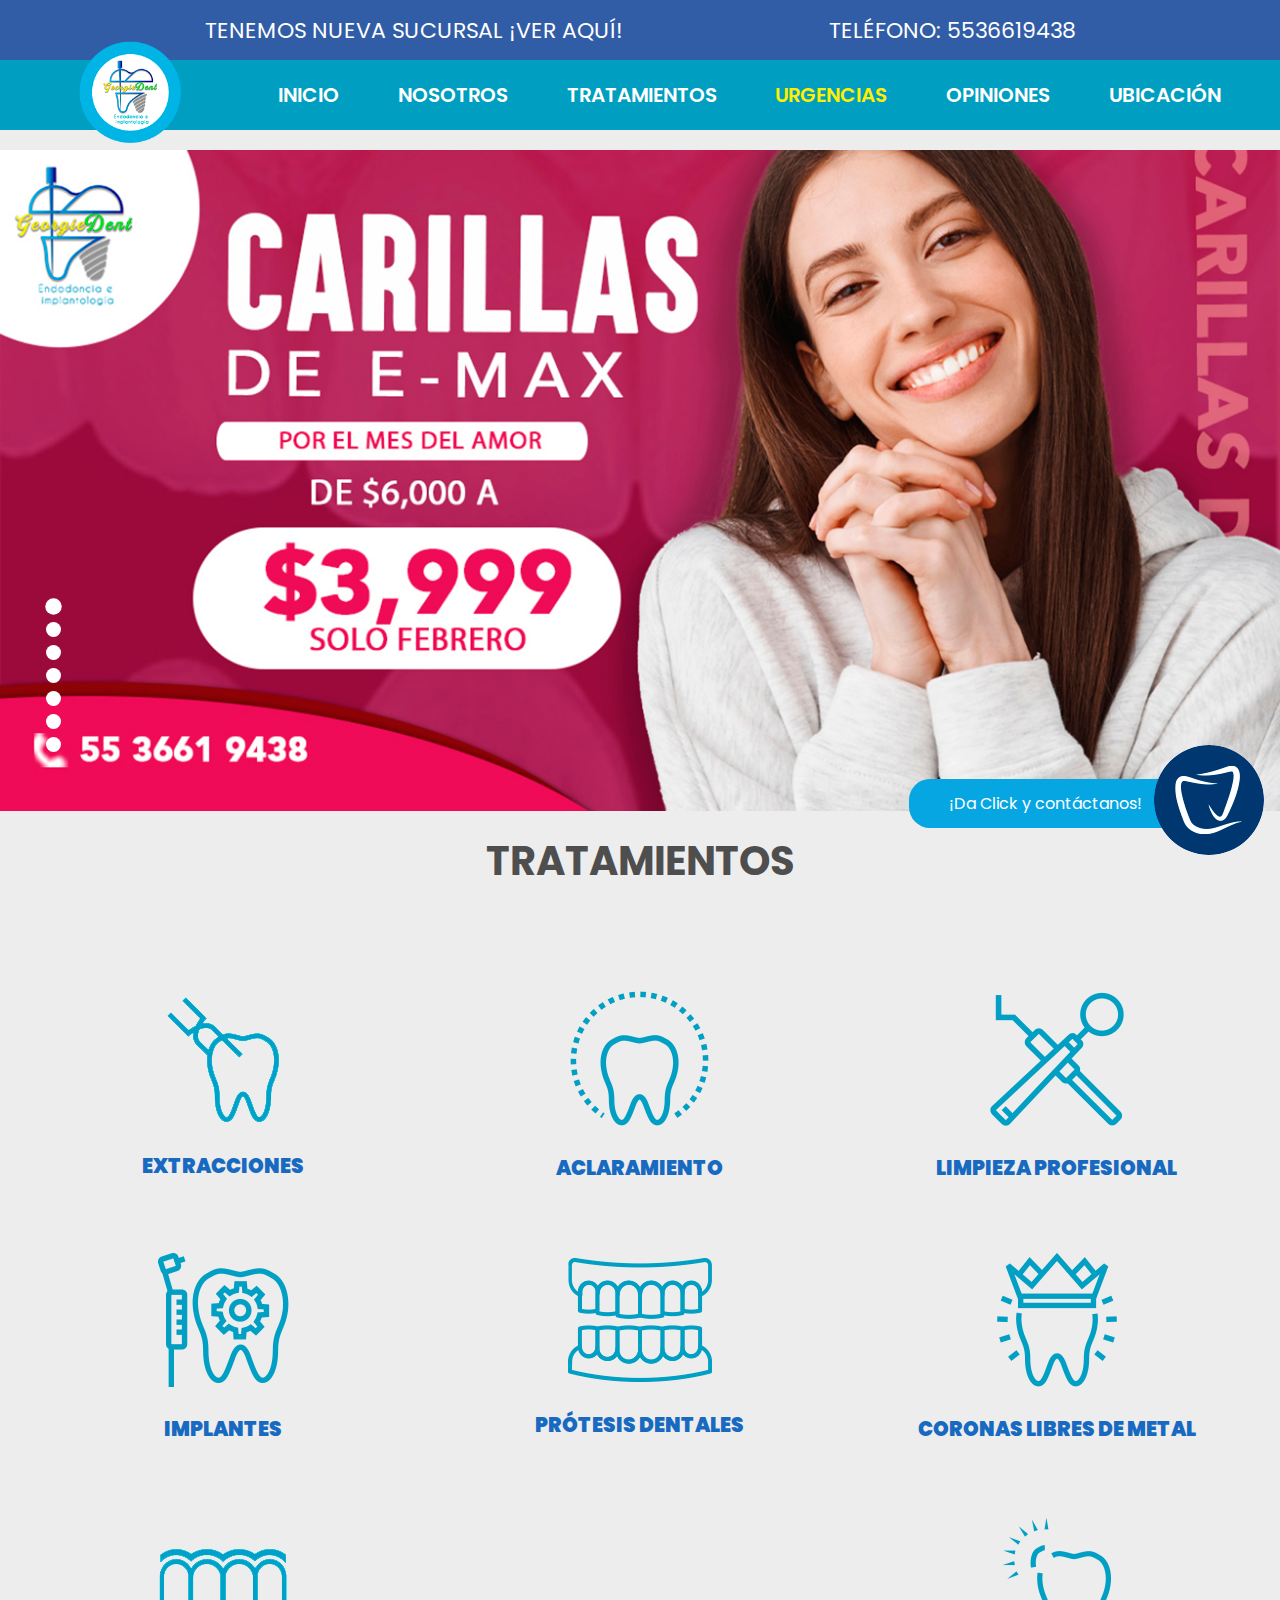
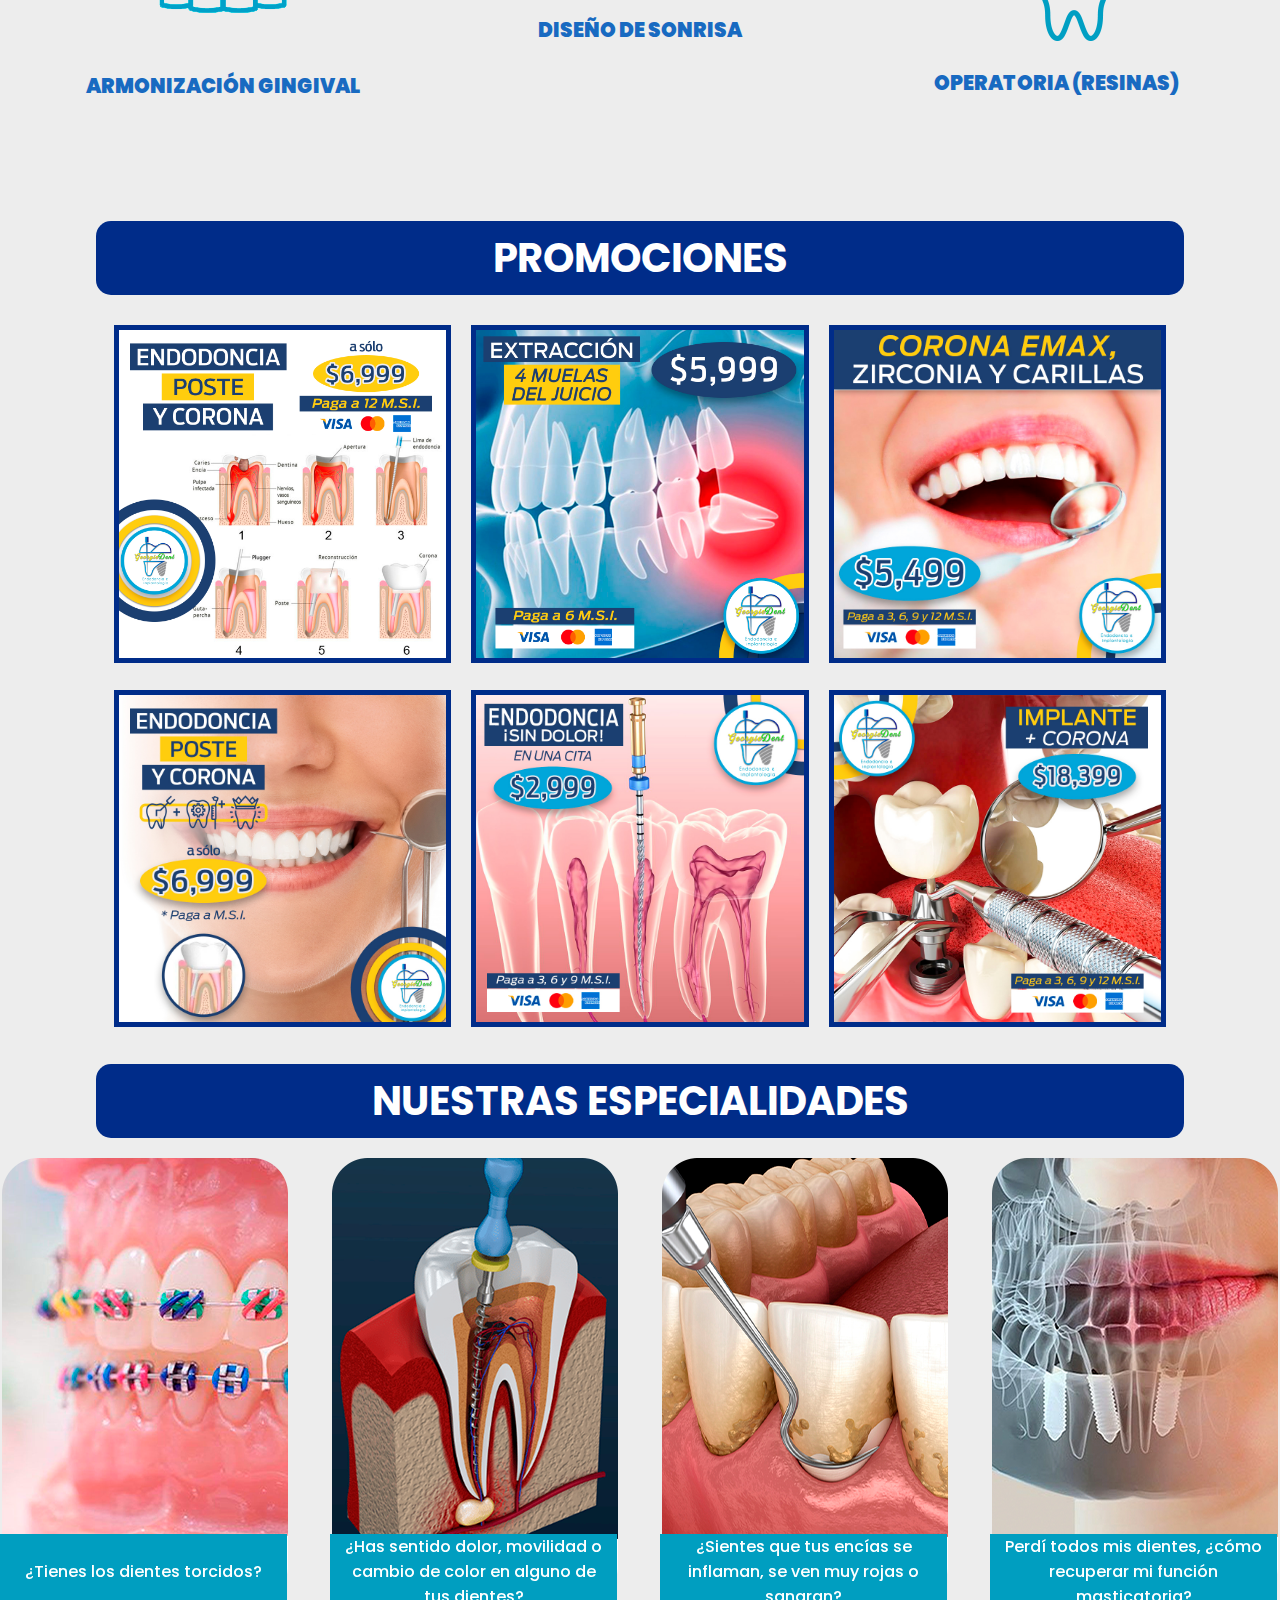
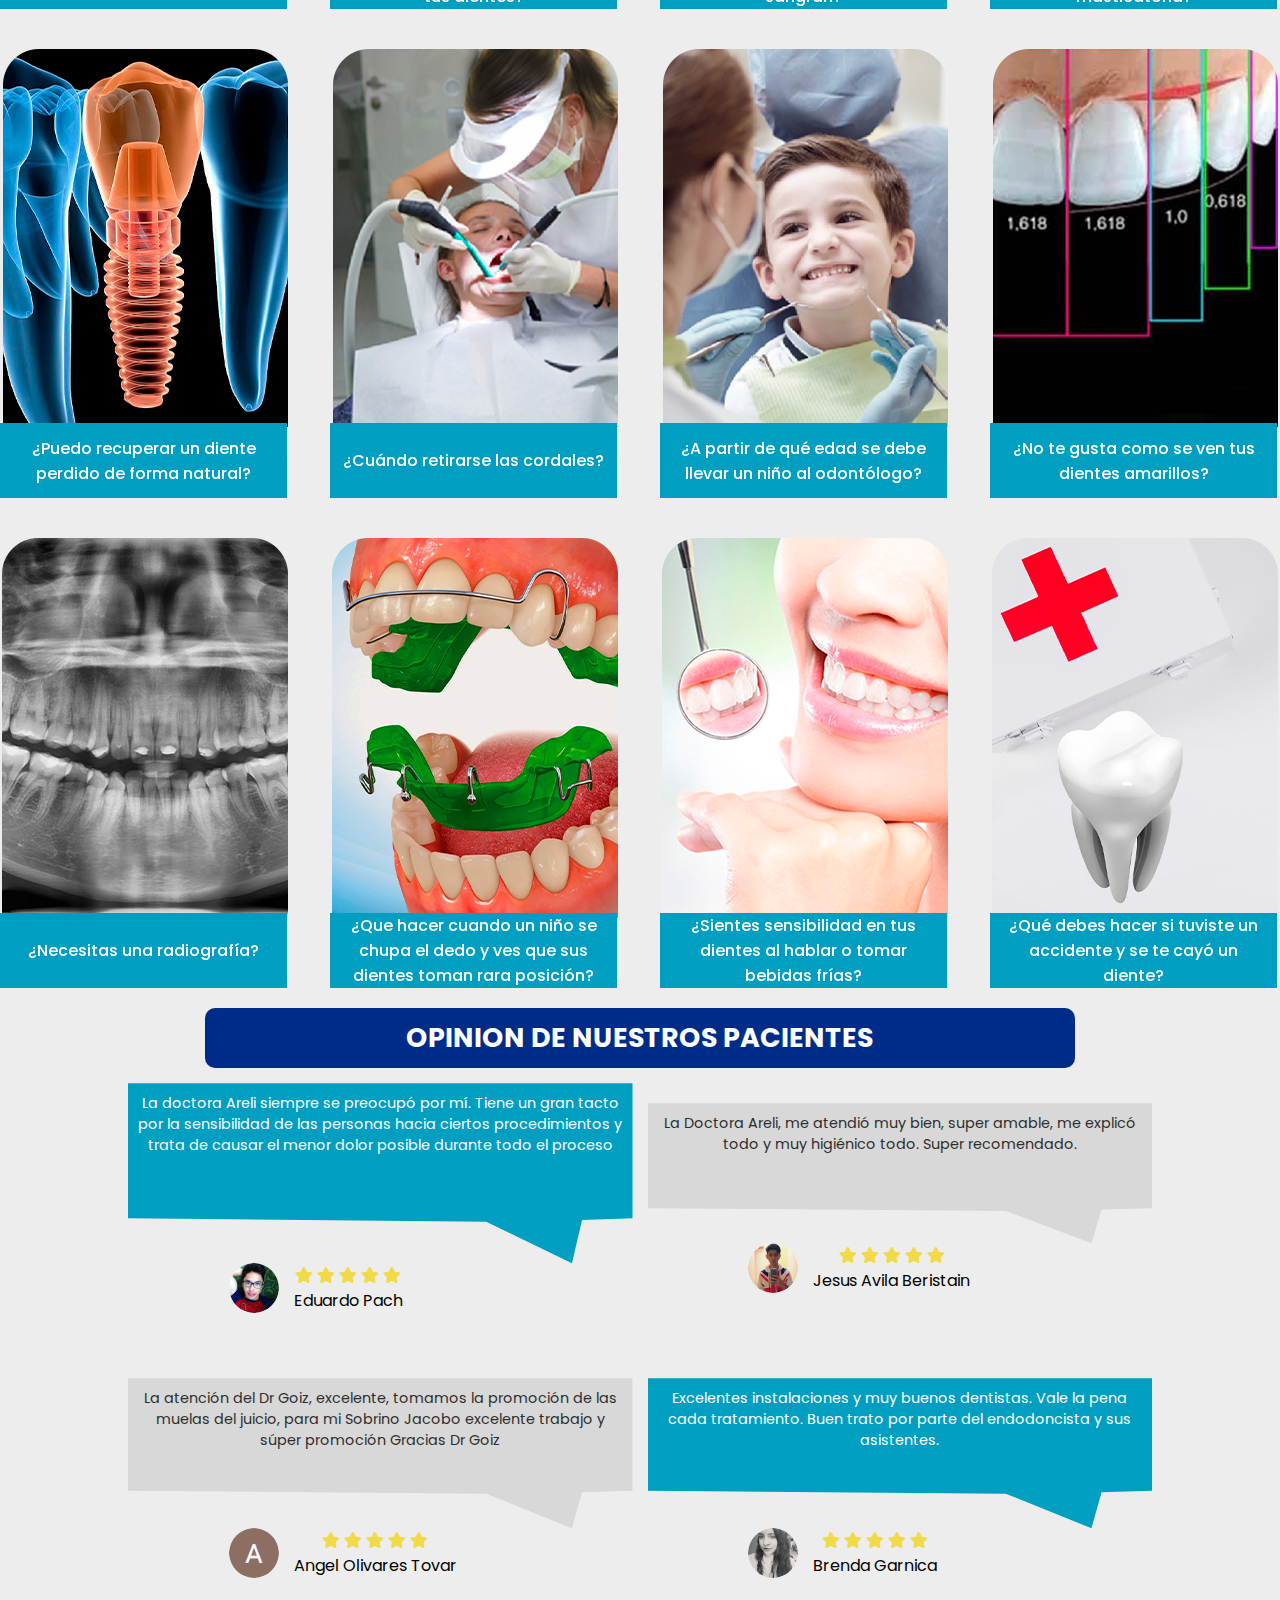
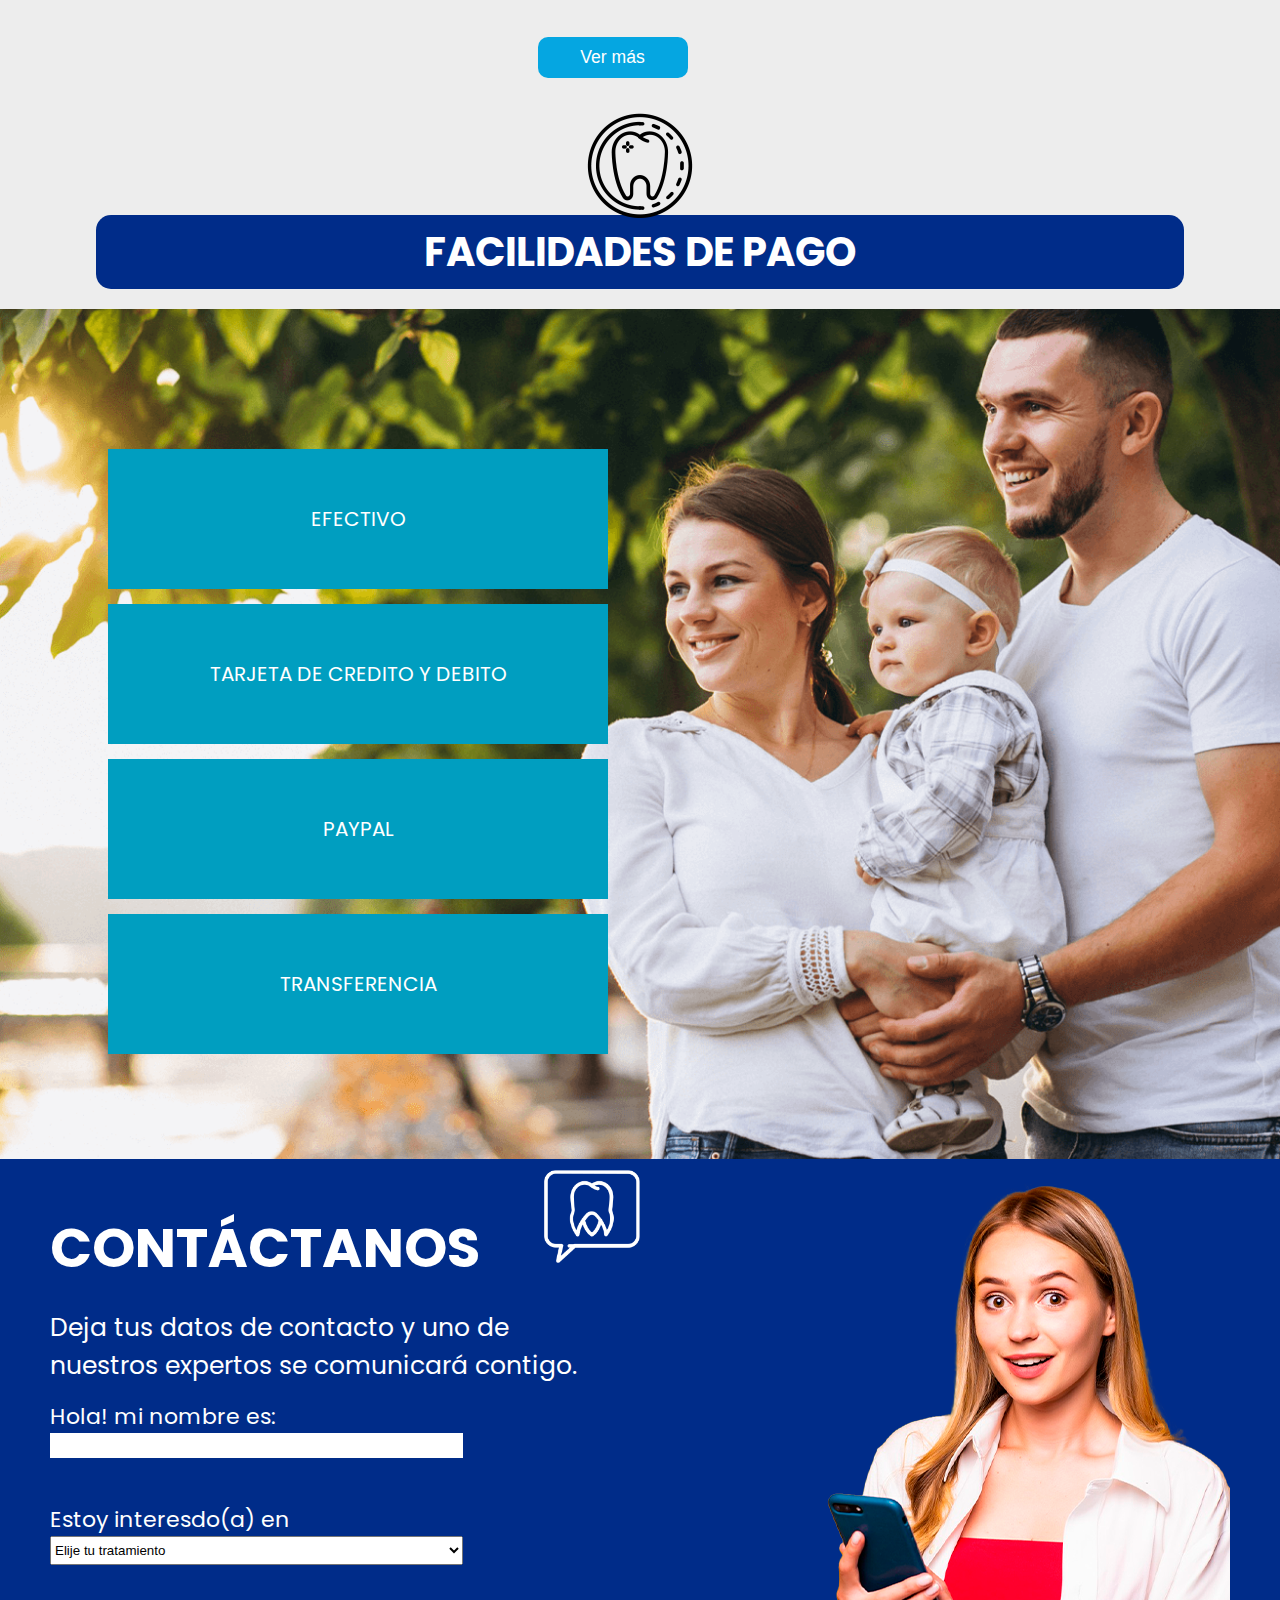
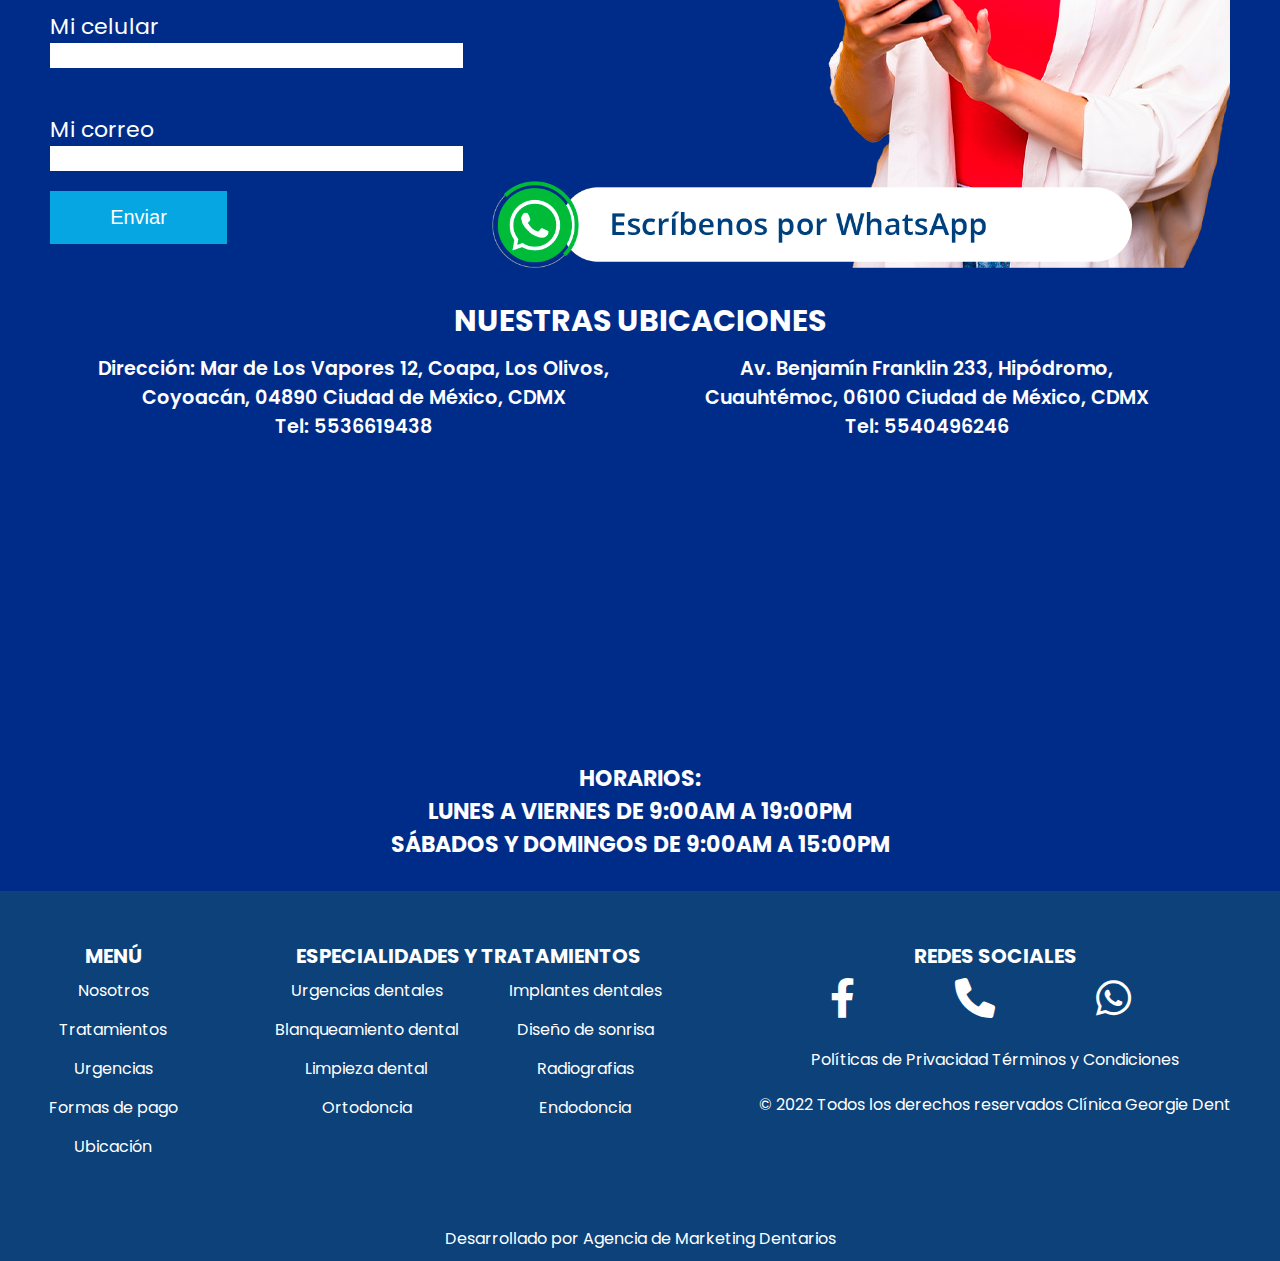
==== index.html @ 95a92fae "web-georgie" ====
<!DOCTYPE html>
<html lang="en">
  <head>
    <meta charset="UTF-8" />
    <meta http-equiv="X-UA-Compatible" content="IE=edge" />
    <meta name="viewport" content="width=device-width, initial-scale=1.0" />
    <title>Clínica Georgie Dent</title>
    <link rel="stylesheet" href="css/styles.css" />
    <link
      rel="stylesheet"
      href="https://cdnjs.cloudflare.com/ajax/libs/hamburgers/1.1.3/hamburgers.min.css"
    />
    <link
      rel="stylesheet"
      href="https://cdnjs.cloudflare.com/ajax/libs/font-awesome/6.0.0-beta2/css/all.min.css"
    />
    <link
      rel="stylesheet"
      href="https://cdnjs.cloudflare.com/ajax/libs/font-awesome/5.15.4/css/all.min.css"
    />
    <link rel="stylesheet" href="aos/aos.css" />
    <script src="aos/aos.js"></script>
 
  </head>
  <body>
    <header>
      <div class="item_header">
        <p><a href="https://goo.gl/maps/yxh4qNR7aZbFuggT9" target="_blank">Tenemos nueva Sucursal  ¡ver aquí!</a></p>
        <p><a href="tel:5536619438" target="_blank">Teléfono: 5536619438</a></p>
      </div>
      <nav class="navegador">
        <div class="menu-bar">
          <input type="checkbox" id="btn-menu" />
          <label for="btn-menu" class="lbl-menu">
            <span id="spn1"></span>
            <span id="spn2"></span>
            <span id="spn3"></span>
          </label>
        </div>
        <div class="logo_nav">
          <a href="index.html"
            ><img src="imagenes/logo_giorgie.png" alt="" class="logo_tunjano"
          /></a>
        </div>
        <ul class="menu">
          <li><a href="index.html" class="menu_links">Inicio</a></li>
          <li><a href="nosotros.html" class="menu_links">Nosotros</a></li>
          <li><a href="#servicios" class="menu_links">Tratamientos</a></li>
          <li>
            <a
              href="https://api.whatsapp.com/send?phone=525536619438"
              class="urgencias menu_links"
              target="_blank"
              >Urgencias
            </a>
          </li>
          <li><a href="#opiniones" class="menu_links">Opiniones</a></li>
          <li><a href="#ubicacion" class="menu_links">Ubicación</a></li>
         
        </ul>
      </nav>
    </header>
    <div class="slide_contenedor">
      <div class="miSlider fade">
        <img src="imagenes/promo_amor.jpg" alt="" />
       
      </div>
      <div class="miSlider fade">
        <img src="imagenes/promo_1.jpg" alt="" />
       
      </div>
     
      <div class="miSlider fade">
        <img src="imagenes/promo_2.jpg" alt="" />
       
      </div>
      <div class="miSlider fade">
        <img src="imagenes/promo_3.jpg" alt="" />
       
      </div>
      <div class="miSlider fade">
        <img src="imagenes/promo_1.jpg" alt="" />
       
      </div>
      <div class="miSlider fade">
        <img src="imagenes/promo_2.jpg" alt="" />
      
      </div>
      <div class="miSlider fade">
        <img src="imagenes/promo_3.jpg" alt="" />
      
      </div>
      
      </div>

      <div class="direcciones">
        <a href="#" class="atras" onclick="avanzaSlide(-1)">&#10094;</a>
        <a href="#" class="adelante" onclick="avanzaSlide(1)">&#10095;</a>
      </div>
      <div class="barras">
        <span class="barra active" onclick="posicionSlide(1)"></span>
        <span class="barra" onclick="posicionSlide(2)"></span>
        <span class="barra" onclick="posicionSlide(3)"></span>
        <span class="barra" onclick="posicionSlide(4)"></span>
        <span class="barra" onclick="posicionSlide(5)"></span>
        <span class="barra" onclick="posicionSlide(6)"></span>
        <span class="barra" onclick="posicionSlide(7)"></span>
        
      </div>
    </div>

    <div class="tratamientos" id="servicios">
      <h2>TRATAMIENTOS</h2>
      <div class="servicios">
        

        <div class="item_servicios">
          <a href="#" id="trata_dos"
            ><img src="imagenes/exodoncia-dental.png" alt=""
          /></a>
          <div class="nombre_servicio">
            <h4>EXTRACCIONES</h4>
          </div>
        </div>
        <div class="item_servicios">
          <a href="#" id="trata_tres">
            <img src="imagenes/BlanqueamientoDental.png" alt=""
          /></a>
          <div class="nombre_servicio">
            <h4>ACLARAMIENTO</h4>
          </div>
        </div>

        <div class="item_servicios">
          <a href="#" id="trata_cuatro">
            <img src="imagenes/LimpiezaDental.png" alt=""
          /></a>
          <div class="nombre_servicio">
            <h4>LIMPIEZA PROFESIONAL</h4>
          </div>
        </div>
       
        <div class="item_servicios">
          <a href="#" id="trata_seis"
            ><img src="imagenes/CirugiaImplantes.png" alt=""
          /></a>
          <div class="nombre_servicio">
            <h4>IMPLANTES</h4>
          </div>
        </div>
        <div class="item_servicios">
          <a href="#" id="trata_siete"
            ><img src="imagenes/protesis_dental.png" alt=""
          /></a>
          <div class="nombre_servicio">
            <h4>PRÓTESIS DENTALES</h4>
          </div>
        </div>
        <div class="item_servicios">
          <a href="#" id="trata_ocho">
            <img src="imagenes/coronas_dentales.png" alt=""
          /></a>
          <div class="nombre_servicio">
            <h4>CORONAS LIBRES DE METAL</h4>
          </div>
        </div>
        <div class="item_servicios">
          <a href="#" id="trata_nueve">
            <img src="imagenes/armonizacion-gingival.png" alt=""
          /></a>
          <div class="nombre_servicio">
            <h4>ARMONIZACIÓN GINGIVAL</h4>
          </div>
        </div>
        <div class="item_servicios">
          <a href="#" id="trata_diez"
            ><img src="imagenes/Diseno-sonrisa.png" alt=""
          /></a>
          <div class="nombre_servicio">
            <h4>DISEÑO DE SONRISA</h4>
          </div>
        </div>
        <div class="item_servicios">
          <a href="#" id="trata_once"
            ><img src="imagenes/operatoria.png" alt=""
          /></a>
          <div class="nombre_servicio">
            <h4>OPERATORIA (RESINAS)</h4>
          </div>
        </div>
      </div>
    </div>
    <div class="container_tratamientos">
      <i class="far fa-times-circle" id="cerrarTratamientos"></i>
      <div class="copy_nuevo" id="texto_uno">
        <h2>BICHECTOMÍA</h2>
        <p>
          La bichectomia es un procedimiento quirúrgico el cual consiste en la
          extracción de las bolsas de Bichat que se ubican en cada mejilla
          generando un aspecto facial más delgado.
        </p>
        <p>
          Es un procedimiento ambulatorio, de aproximadamente 40 minutos de
          duración. No genera incapacidad. No deja cicatriz. Es estable en el
          tiempo. Requiere cita de valoración previa.
        </p>
      </div>
      <div class="copy_nuevo" id="texto_dos">
        <h2>EXODONCIAS</h2>
        <p>
          La exodoncia es un procedimiento quirúrgico mediante el cual se extrae
          un diente de la cavidad oral. Existen distintas razones por las cuales
          se necesita extraer un diente como lo son: lesiones cariosas avanzadas
          que no permiten rehabilitación, lesiones periapicales, motivos
          ortodonticos, fracturas, entre otros.
        </p>
      </div>
      <div class="copy_nuevo" id="texto_tres">
        <h2>ACLARAMIENTO</h2>
        <p>
          El aclaramiento dental también llamado Blanqueamiento dental, es un
          procedimiento estético el cual busca eliminar manchas amarillentas
          generando una tonalidad visiblemente más clara y llamativa.
        </p>
        <p>
          En Odontología Elizabeth Baquero manejamos dos clases de aclaramientos
          y diferentes paquetes para lograr una mejor tonalidad:
          <br />
          -El aclaramiento casero, que consta de una férula personalizada y un
          tratamiento de 2 horas por 12 días que realiza el paciente
          independientemente.

          <br />
          -El aclaramiento clínico con láser, el cual se realiza maximo 3
          sesiones cada una de 15 minutos en un mismo día.
          <br />

          Es necesario una cita de valoración previa.
        </p>
      </div>
      <div class="copy_nuevo" id="texto_cuatro">
        <h2>LIMPIEZA PROFESIONAL</h2>
        <p>
          La limpieza dental profesional mejor llamado raspaje y alisado
          radicular con pulido coronal, se realiza con un equipo llamado
          ultrasonido el cual emite vibraciones que permiten desprender el sarro
          o cálculo que se ha ido acumulando en la superficie dental y espacios
          de difícil acceso para el cepillado dental común.
        </p>
        <br />
        <p>
          <br />
          Incluye: <br />
          -Elementos de protección personal
          <br />
          -Educación y motivación en higiene oral
          <br />
          -Ultrasonido casi completo
          <br />
          -Profilaxis
          <br />
          -Desmanchamient
        </p>
      </div>
      <div class="copy_nuevo" id="texto_cinco">
        <h2>ORTODONCIA INVISIBLE</h2>
        <p>
          La ortodoncia invisible es una nueva técnica que se basa en el uso de
          alineadores transparentes en boca, mientras dientes (de la misma forma
          que una ortodoncista convencional la haría) y sin afectar tu estética.
        </p>
        <p>
          Estos alineadores son de plástico transparente fabricados en 3D por un
          software especial el cual realiza una simulación de tus dientes y
          estructuras adyacentes, y de esta manera imprime los alineadores con
          los movimientos precisos para alcanzar la Perfección de tu sonrisa.
        </p>
        <p>
          Los alineadores se cambian cada 15 días aproximadamente según cada
          paciente. Se necesita de valoración y estudio previo, ya que no todos
          los casos de ortodoncia son aptos para esta técnica.
        </p>
      </div>
      <div class="copy_nuevo" id="texto_seis">
        <h2>IMPLANTES</h2>
        <p>
          Los implantes dentales son una técnica de rehabilitación que permite
          reemplazar un diente o varios dientes perdidos, mediante la colocación
          quirúrgica de un tornillo de titanio o material biocompatible, que
          ejercen en el hueso maxilar/mandibular la función de la raíz dental.
        </p>
        <p>
          Es un procedimiento con una tasa de éxito de hasta el 95%, de
          excelente durabilidad en el tiempo e ideal para restituir las
          funciones masticatorias, fonéticas y estéticas del paciente.
        </p>
      </div>
      <div class="copy_nuevo" id="texto_siete">
        <h2>PROTESÍS DENTALES</h2>
        <p>
          Las prótesis dentales son estructuras que nos permiten reemplazar los
          dientes que han perdido gran parte de estructura dental o que se han
          perdido por completo. Dentro de este grupo encontramos las prótesis
          dentales removibles, prótesis dentales fijas y las prótesis totales.
        </p>
        <p>
          una estructura de acrílico que se sorporta sobre dientes naturales y
          tejidos adyacentes. Las prótesis fijas son coronas de forma exacta al
          diente a reemplazar que se sujetan sobre tejido dental restante,
          raíces sanas o con tratamiento de conducto e implantes. Los materiales
          pueden variar y de este depende una más alta naturalidad.
        </p>
        <p>
          Las prótesis totales buscan reemplazar la totalidad de los dientes
          perdidos en una arcada o ambas, evitando así la pérdida acelerada de
          hueso y devolviendo al tiempo estética y función al paciente.
        </p>
      </div>

      <div class="copy_nuevo" id="texto_ocho">
        <h2>CORONAS LIBRES DE METAL</h2>
        <p>
          Las coronas libres de metal son un tipo de prótesis fija que se
          sostiene sobre dientes sanos presentes en boca o sobre implantes para
          reemplazar ese espacio dental, y que ofrecen gran resistencia,
          durabilidad y naturalidad por su característica de ser libre de metal.
        </p>
      </div>
      <div class="copy_nuevo" id="texto_nueve">
        <h2>ARMONIZACIÓN GINGIVAL</h2>
        <p>
          La armonización gingival también llamada Gingivoplastia o recorte de
          encías es un procedimiento que permite modificar la forma de la encía,
          generando un mejor contorno, forma y tamaño a los dientes, logrando
          una mejor estética sin tocar el tejido dental.
        </p>
        <p>
          En Odontología Elizabeth Baquero realizamos la armonización gingival
          con técnica de Electrobisturi, haciendo de este, un procedimiento
          sencillo, rápido, seguro, disminuyendo el sangrado y acelerando la
          cicatrización.
        </p>
      </div>
      <div class="copy_nuevo" id="texto_diez">
        <h2>DISEÑO DE SONRISA</h2>
        <p>
          El tratamiento popularmente llamado “Diseño de sonrisa” trata de un
          conjunto de procedimientos que buscan perfeccionar la sonrisa:
          mejorando forma, tamaño, color y hasta posición de los dientes; y de
          esta manera alcanzar una armonía entre estos y las características
          faciales del paciente. Dentro de estos procedimientos encontramos:
        </p>
        <p>
          <br />
          -La armonización gingival
          <br />
          -El aclaramiento dental
          <br />
          -Carillas
          <br />
          -Lentes cerámicos
          <br />
          -Bordes estéticos
        </p>
      </div>
      <div class="copy_nuevo" id="texto_once">
        <h2>OPERATORIA (RESINAS)</h2>
        <p>
          Las resinas son restauraciones que se utilizan para devolver estética
          natural y función a un diente que se ha visto afectado por lesiones
          cariosas, lesiones cervicales no cariosas o traumas dentales. Este
          procedimiento es indoloro, rápido y con gran tasa de éxito en tiempo.
          <br />
          Incluye:
          <br />
          -Desfocalización cariosa
          <br />
          -Resina propiamente dicha
        </p>
      </div>
    </div>
    <section class="promociones">
      <h2>Promociones</h2>
      <div class="container-promociones">
        <div class="item-promociones">
          <img src="imagenes/promocion_1.jpg" alt="">
        </div>
        <div class="item-promociones">
          <img src="imagenes/promocion_2.jpg" alt="">
        </div>
        <div class="item-promociones">
          <img src="imagenes/promocion_3.jpg" alt="">
        </div>
        <div class="item-promociones">
          <img src="imagenes/promocion_5.jpg" alt="">
        </div>
        <div class="item-promociones">
          <img src="imagenes/promocion_6.jpg" alt="">
        </div>
        <div class="item-promociones">
          <img src="imagenes/promocion_7.jpg" alt="">
        </div>

      </div>
     


    </section>

    <div class="main_especialidades" id="todo">
      <h2 class="titulo_especialidad">NUESTRAS ESPECIALIDADES</h2>
      <div class="engloba_todo" style="transform: rotateX(0deg)">
        <div class="card" style="opacity: 1">
          <div class="card__inner" id="ortondoncia">
            <img
              src="imagenes/ortodoncia_servicio.png"
              alt=""
              class="img_voltea"
            />
            <div class="titulo_especialidades">
              <span class="pregunta">¿Tienes los dientes torcidos? </span>
            </div>
          </div>

          <div class="card__inner" id="endodoncia">
            <img
              src="imagenes/endoncia_servicio.png"
              alt=""
              class="img_voltea"
            />
            <div class="titulo_especialidades">
              <span class="pregunta"
                >¿Has sentido dolor, movilidad o cambio de color en alguno de
                tus dientes?
              </span>
            </div>
          </div>
          <div class="card__inner" id="periodoncia">
            <img src="imagenes/periodoncia_n1.png" alt="" class="img_voltea" />
            <div class="titulo_especialidades">
              <span class="pregunta"
                >¿Sientes que tus encías se inflaman, se ven muy rojas o
                sangran?</span
              >
            </div>
          </div>
          <div class="card__inner" id="rehabilitacion_oral">
            <img src="imagenes/rehabilitacion.png" alt="" class="img_voltea" />
            <div class="titulo_especialidades">
              <span class="pregunta"
                >Perdí todos mis dientes, ¿cómo recuperar mi función
                masticatoria?
              </span>
            </div>
          </div>
          <div class="card__inner" id="implantes">
            <img
              src="imagenes/implantes-dentales.png"
              alt=""
              class="img_voltea"
            />
            <div class="titulo_especialidades">
              <span class="pregunta"
                >¿Puedo recuperar un diente perdido de forma natural?</span
              >
            </div>
          </div>

          <div class="card__inner" id="extracciones">
            <img src="imagenes/cirugia_oral.png" alt="" class="img_voltea" />
            <div class="titulo_especialidades">
              <span class="pregunta"> ¿Cuándo retirarse las cordales? </span>
            </div>
          </div>

          <div class="card__inner" id="odontopediatria">
            <img src="imagenes/odontopediatria.png" alt="" class="img_voltea" />
            <div class="titulo_especialidades">
              <span class="pregunta">
                ¿A partir de qué edad se debe llevar un niño al odontólogo?
              </span>
            </div>
          </div>

          <div class="card__inner" id="estetica">
            <img
              src="imagenes/odontologia_estetica.png"
              alt=""
              class="img_voltea"
            />
            <div class="titulo_especialidades">
              <span class="pregunta"
                >¿No te gusta como se ven tus dientes amarillos?
              </span>
            </div>
          </div>
          <div class="card__inner" id="radiografia">
            <img
              src="imagenes/especialidad_radiografia.png"
              alt=""
              class="img_voltea"
            />
            <div class="titulo_especialidades">
              <span class="pregunta">¿Necesitas una radiografía?</span>
            </div>
          </div>
          <div class="card__inner" id="ortopedia">
            <img
              src="imagenes/especialidad_ortopedia.png"
              alt=""
              class="img_voltea"
            />
            <div class="titulo_especialidades">
              <span class="pregunta"
                >¿Que hacer cuando un niño se chupa el dedo y ves que sus
                dientes toman rara posición?
              </span>
            </div>
          </div>
          <div class="card__inner" id="odon_general">
            <img
              src="imagenes/especialidad_general.png"
              alt=""
              class="img_voltea"
            />
            <div class="titulo_especialidades">
              <span class="pregunta"
                >¿Sientes sensibilidad en tus dientes al hablar o tomar bebidas
                frías?
              </span>
            </div>
          </div>
          <div class="card__inner" id="dental_urgencias">
            <img
              src="imagenes/especialidad_urgencias.png"
              alt=""
              class="img_voltea"
            />
            <div class="titulo_especialidades">
              <span class="pregunta"
                >¿Qué debes hacer si tuviste un accidente y se te cayó un
                diente?</span
              >
            </div>
          </div>
        </div>

        <div class="descripcion_especialidades" style="display: none">
          <div id="endo" class="description_specialities" style="display: none">
            <i class="fas fa-times-circle cerrar" id="cerrarUno"></i>
            <img src="imagenes/icono_pago.png" alt="" />
            <h2><span>ENDODONCIA</span></h2>
            <p>
              La especialidad de endodoncia es la encargada del manejo del
              tejido pulpar y periapical del diente. Aquí se realizan
              procedimientos de endodoncia, también llamados “conductos”, en el
              que se remueve el tejido pulpar afectado que se encuentra al
              interior de diente, se desinfecta el espacio y se rellena con un
              material biocompatible para lograr mantener el diente en boca.
              <br />
              El dolor intenso, la movilidad y el cambio de color en un diente
              son signos y síntomas de afecciones del nervio dental, que se
              resuelve con el tratamiento de endodoncia.
            </p>
          </div>
          <div id="orto" class="description_specialities" style="display: none">
            <i class="fas fa-times-circle cerrar" id="cerrarDos"></i>
            <img src="imagenes/icono_pago.png" alt="" />
            <h2><span>ORTODONCIA</span></h2>
            <p>
              La especilidad de ortodoncia es la encargada de corregir la
              malposicion de los dientes, arcadas dentales y mordidas, con el
              fin de obtener una oclusion ideal mediante la colocación de
              aparatos y dispositivos correctivos.
              <br />
              Existen actualmente muchas técnicas ortodonticas para la
              alineación dental. En Odontología Elizabeth Baquero manejamos
              todas las técnicas actuales de las cuales se destacan la
              ortodoncia MBT o convencional; ortodoncia de autoligado;
              ortodoncia invisible con alineadores transparentes, entre otras
            </p>
          </div>
          <div
            id="perio"
            class="description_specialities"
            style="display: none"
          >
            <i class="fas fa-times-circle cerrar" id="cerrarSeis"></i>
            <img src="imagenes/icono_pago.png" alt="" />
            <h2><span>PERIODONCIA</span></h2>
            <p>
              Estas sufriendo seguramente de enfermedad periodontal, así que la
              Periodoncia es la especialidad que te debe tratar.
              <br />
              Esta especialidad trata únicamente enfermedades de los tejidos que
              soportan y rodean los dientes, manteniendo así la salud, estética
              y funcionamiento de los dientes asegurando su protección.
              <br />
              Existen distintas causas por las cuales nuestras encías puedan
              inflamarse o sangrar: acúmulo de placa bacteriana, hábito de
              fumar, restauraciones desadaptadas, boca seca, enfermedades bases,
              entre otras. También existen distintos tratamientos para la
              resolución de estas afecciones, tratadas por el Periodoncista.
            </p>
          </div>
          <div id="reha" class="description_specialities" style="display: none">
            <i class="fas fa-times-circle cerrar" id="cerrarSiete"></i>
            <img src="imagenes/icono_pago.png" alt="" />
            <h2><span>REHABILITACIÓN ORAL</span></h2>
            <p>
              La Rehabilitación oral es la especialidad que busca restaurar la
              función y estética de la cavidad oral mediante diferentes técnicas
              y tratamientos, dentro de los cuales aparece la Odontología
              digital que simplifica y agiliza la restauración de nuestros
              dientes y oclusión.
              <br />
              Las prótesis dentales son aparatos realizados en materiales
              biocompatibles que reemplazan los dientes ausentes (desde la
              pérdida de uno hasta las pérdidas total de los dientes) y general
              un aspecto natural. Existen diferentes tipos de prótesis, así como
              de materiales para realizar las mismas; estos se recomiendan según
              tu necesidad.
              <br />
              El bruxismo es el apretamiento de los dientes que genera desgaste
              de la parte más coronal del tejido dental. Debe ser tratada y
              controlada para evitar la pérdida/ afectación de los dientes o
              generar alteraciones hacia la articulación temporo-mandibular.
              Posteriormente y corregido este hábito para funcional se debe
              buscar rehabilitar con el fin de devolver funcionalidad y
              estética.
            </p>
          </div>
          <div id="imp" class="description_specialities" style="display: none">
            <i class="fas fa-times-circle cerrar" id="cerrarCuatro"></i>
            <img src="imagenes/icono_pago.png" alt="" />
            <h2><span>IMPLANTOLOGÍA DENTAL</span></h2>
            <p>
              La Implantología oral es la especialidad encargada de recuperar
              una pieza dental bajo un tratamiento fijo y definitivo: el
              implante dental, recuperando de esta manera absoluta funcionalidad
              y estética natural.
              <br />
              Un implante dental es un tornillo de titanio biocompatible que
              actúa como la raiz de un diente natural al inteoducirse
              quirúrgicamente dentro del hueso maxilar en el espacio del diente
              perdido. Este implante será pilar posteriormente de una prótesis
              que dará la apariencia de la corona dental.
            </p>
          </div>

          <div
            id="cirmax"
            class="description_specialities"
            style="display: none"
          >
            <i class="fas fa-times-circle cerrar" id="cerrarTres"></i>
            <img src="imagenes/icono_pago.png" alt="" />
            <h2><span>CIRUGÍA ORAL</span></h2>
            <p>
              La cirugía oral es la Especialidad quirúrgica dedicada al estudio,
              prevención, diagnóstico y tratamiento de las enfermedades bucales
              y sus secuelas relacionados a los dientes, tejidos blandos como
              piel y mucosas, y/o el hueso. Abarca una gran cantidad de
              procedimientos desde el estudio de biopsia para diagnóstico,
              extracciones dentales hasta la colocación de implantes dentales.
              <br />
              El momento adecuado para el retiro de las cordales es
              independiente de cada caso. Para esto, se necesita realizar una
              valoración con el cirujano oral y una radiografía panorámica para
              evaluar el estado y posición de las cordales y de allí, la
              necesidad o no de realizar las exodoncias.
            </p>
          </div>

          <div id="odon" class="description_specialities" style="display: none">
            <i class="fas fa-times-circle cerrar" id="cerrarCinco"></i>
            <img src="imagenes/icono_pago.png" alt="" />
            <h2><span>ODONTOPEDIATRÍA</span></h2>
            <p>
              La odontopediatria es la Especialidad que da manejo integral a la
              población infantil-adolescentes (0-18 años), con principal enfoque
              hacia la prevención, ya que se busca desarrollar, desde una edad
              temprana, hábitos saludables y consciencia de auto cuidado. Además
              de detección, diagnóstico, manejo, tratamiento y mantenimiento de
              la salud oral de la población pediatrica.
              <br />
              El momento oportuno para que un niño visite por primera vez el
              odontologo es al ver el primer dientecito en boca, ya que de allí
              e puede observar alteraciones tempranas o problemas relacionados a
              la primera dentición (dientes de leche).
            </p>
          </div>
          <div
            id="estetic"
            class="description_specialities"
            style="display: none"
          >
            <i class="fas fa-times-circle cerrar" id="cerrarOcho"></i>
            <img src="imagenes/icono_pago.png" alt="" />
            <h2><span> ESTÉTICA DENTAL</span></h2>
            <p>
              La estetica dental es una especialidad dirigida a resolver
              problemas relacionados con el aspecto de los dientes: forma,
              color, tamaño, entre otros. Busca idealmente conseguir una belleza
              natural de la dentadura y perfeccionar la sonrisa mediante
              distintos procedimientos que nos ofrece la Odontología moderna
              como lo son: el aclaramiento dental, las carillas, o los diseños
              de sonrisa constan de diferentes procedimientos, que serán
              necesarios según el estudio individual de cada caso. En muchas
              ocasiones los pacientes no se sienten conformes con el color de
              sus dientes, es allí cuando el Aclaramiento, también llamado
              Blanqueamiento dental, se destaca.
            </p>
          </div>
          <div
            id="radio"
            class="description_specialities"
            style="display: none"
          >
            <i class="fas fa-times-circle cerrar" id="cerrarNueve"></i>
            <img src="imagenes/icono_pago.png" alt="" />
            <h2><span>RADIOGRAFÍA PERIAPICAL DIGITAL</span></h2>
            <p>
              El servicio de radiografia periapical digital en la clínica
              Odontología Elizabeth Baquero, nos permite agilizar la detección
              de lesiones, traumas o enfermedades de los dientes o tejidos
              adyacentes. <br />

              El diagnóstico temprano es importante para un tratamiento adecuado
              y oportuno.
            </p>
          </div>
          <div
            id="ortope"
            class="description_specialities"
            style="display: none"
          >
            <i class="fas fa-times-circle cerrar" id="cerrarDiez"></i>
            <img src="imagenes/icono_pago.png" alt="" />
            <h2><span>ORTOPEDIA</span></h2>
            <p>
              La ortopedia dental es la especialidad encargada de estudiar,
              corregir o modificar los problemas de crecimiento de la
              estructural bucal y/o óseo-Facial; quitar malos hábitos; evitar o
              simplificar tratamientos de ortodoncia; entre otros, mediante el
              uso de de aparatos fijos o removibles en pacientes infantiles.
              <br />

              El hábito de succión de dedo, succión de labio o de chupete, son
              hábitos que al prolongarse pueden causar alteraciones en el
              crecimiento y formación normal de las arcadas dentales, generando
              desplazamiento de los dientes o mordidas abiertas. Lo ideal es
              evitar la creación del hábito o eliminarla por medio de aparatos
              ortopédicos dentales.
            </p>
          </div>
          <div
            id="general"
            class="description_specialities"
            style="display: none"
          >
            <i class="fas fa-times-circle cerrar" id="cerrarOnce"></i>
            <img src="imagenes/icono_pago.png" alt="" />
            <h2><span>ODONTOLOGÍA GENERAL</span></h2>
            <p>
              En el campo de la odontologia general se abarcan todos los
              tratamientos básicos o primarios de la Odontología que buscan
              mejorar la salud bucal de los pacientes, como lo son: promocion y
              prevención (flúor, sellantes, instrucción en higiene oral);
              operatoria (resinas, cuellos); limpieza profesional; exodoncias
              simples; entre muchos más procedimientos.
              <br />
              Representa el contacto inicial con el paciente para su posterior
              remisión al especialista adecuado según su diagnóstico y necesidad
              inicial.
              <br />
              Existen distintas causas por las cuales se puede percibir
              sensibilidad dental, la principal causa es la abrasión. Desgaste
              progresivo de la superficie del diente por causas mecánicas como
              un cepillado incorrecto, que retrae las encías y expone al medio
              oral tejido de la raíz dental. Nuestros odontólogos generales
              pueden tratar esta afección, cubriendo con materiales de última
              generación estos también llamados “cuellos”.
            </p>
          </div>
          <div
            id="urgencias"
            class="description_specialities"
            style="display: none"
          >
            <i class="fas fa-times-circle cerrar" id="cerrarDoce"></i>
            <img src="imagenes/icono_pago.png" alt="" />
            <h2><span>URGENCIAS DENTALES</span></h2>
            <p>
              El servicio de urgencias esta dedicado a la atención de afecciones
              que presentan generalmente síntomas de dolor agudo proveniente de
              algún diente o tejido circundante. Generalmente se trata de
              traumas por caídas/golpes que genera la pérdida de un diente o la
              lesión de este; abscesos o lesiones pulpares; o urgencias
              ortodonticas por el daño de elementos de la ortodoncia.
              <br />
              Existen accidentes que generan la avulsión/desalojo del diente.
              ¿Qué hacer? En caso de ser diente primario/de leche, no se debe
              reimplantar el diente. La conducta a seguir es asistir de
              inmediato al odontólogo para que trate el dolor y sangrado y
              posteriormente esperar la erupción del diente permanente.
              <br />
              En caso de ser diente permanente, mantener el diente debajo de la
              lengua y acudir al odontólogo para su reimplantación y trato de la
              urgencia.
            </p>
          </div>
        </div>
      </div>
    </div>
    <section class="doctores" id="opiniones">
      
      <div class="container-opiniones">
       
       <div class="item-opinion" >
        <h2>Opinion de nuestros pacientes</h2>
        <div class="opiniones" >
          <div class="opinion-item">
            <div class="item-texto">
              <p>La doctora Areli siempre se preocupó por mí. Tiene un gran
                tacto por la sensibilidad de las personas hacia ciertos
                procedimientos y trata de causar el menor dolor posible
                durante todo el proceso</p>
            </div>
            <div class="item-photo">
              <div class="container-photo">
                <img src="imagenes/opinion-1.png" alt="" />
              <div class="stars">
                <i class="fas fa-star"></i>
                <i class="fas fa-star"></i>
                <i class="fas fa-star"></i>
                <i class="fas fa-star"></i>
                <i class="fas fa-star"></i>
                <div class="name-opinon"><p>Eduardo Pach</p></div>
              </div>
              
              </div>
              
            </div>
          </div>
          <div class="opinion-item">
            <div class="item-texto">
              <p>La Doctora Areli, me atendió muy bien, super amable, me
                explicó todo y muy higiénico todo. Super recomendado.</p>
            </div>
            <div class="item-photo">
              <div class="container-photo">
                <img src="imagenes/opinion-2.png" alt="" />
              <div class="stars">
                <i class="fas fa-star"></i>
                <i class="fas fa-star"></i>
                <i class="fas fa-star"></i>
                <i class="fas fa-star"></i>
                <i class="fas fa-star"></i>
                <div class="name-opinon"><p>Jesus  Avila Beristain</p></div>
              </div>
              
              </div>
              
            </div>
          </div>
          <div class="opinion-item">
            <div class="item-texto">
              <p>La atención del Dr Goiz, excelente, tomamos la promoción de
                las muelas del juicio, para mi Sobrino Jacobo excelente
                trabajo y súper promoción Gracias Dr Goiz</p>
            </div>
            <div class="item-photo">
              <div class="container-photo">
                <img src="imagenes/opinion-3.png" alt="" />
              <div class="stars">
                <i class="fas fa-star"></i>
                <i class="fas fa-star"></i>
                <i class="fas fa-star"></i>
                <i class="fas fa-star"></i>
                <i class="fas fa-star"></i>
                <div class="name-opinon"><p>Angel  Olivares Tovar</p></div>
              </div>
             
              </div>
              
            </div>
          </div>
          <div class="opinion-item">
            <div class="item-texto">
              <p>Excelentes instalaciones y muy buenos dentistas. Vale la pena
                cada tratamiento. Buen trato por parte del endodoncista y sus
                asistentes.</p>
            </div>
            <div class="item-photo">
              <div class="container-photo">
                <img src="imagenes/opinion-4.png" alt="" />
                <div class="stars">
                  <i class="fas fa-star"></i>
                  <i class="fas fa-star"></i>
                  <i class="fas fa-star"></i>
                  <i class="fas fa-star"></i>
                  <i class="fas fa-star"></i>
                  <div class="name-opinon"><p>Brenda Garnica</p></div>
                </div>
          
              </div>
              
            </div>
          
          </div>
          
        </div>

        <button class="button-menu" id="hide-button"  >
          <p id="mas">Ver más</p>
          
        </button>
        <div class="opiniones-hide" id="opiniones-hide">
          
          <div class="opinion-item">
            <div class="item-texto">
              <p>Excelente lugar, las instalaciones y el personal inspira confianza. Desde la recepción son muy atentos y la Dra explica a detalle el procedimiento, con la cámara te permite ver mientras te explica que es lo que tienes.</p>
            </div>
            <div class="item-photo">
              <div class="container-photo">
                <img src="imagenes/opinion-1.png" alt="" />
              <div class="stars">
                <i class="fas fa-star"></i>
                <i class="fas fa-star"></i>
                <i class="fas fa-star"></i>
                <i class="fas fa-star"></i>
                <i class="fas fa-star"></i>
                <div class="name-opinon"><p>Eduardo  Mendoza</p></div>
              </div>
              
              </div>
              
            </div>
          </div>
          <div class="opinion-item">
            <div class="item-texto">
              <p>Una maravillosa atención, excelente forma de trabajar en verdad. Profesionalismo y dedicación al realizar su trabajo.</p>
            </div>
            <div class="item-photo">
              <div class="container-photo">
                <img src="imagenes/opinion-6.jpeg" alt="" />
              <div class="stars">
                <i class="fas fa-star"></i>
                <i class="fas fa-star"></i>
                <i class="fas fa-star"></i>
                <i class="fas fa-star"></i>
                <i class="fas fa-star"></i>
                <div class="name-opinon"><p>Armando González P.</p></div>
              </div>
              
              </div>
              
            </div>
          </div>
          <div class="opinion-item">
            <div class="item-texto">
              <p>Excelente servicio, la Dr. Tiene mucha experiencia y se nota en el resultado de los tratamientos. Pueden acudir a ella con toda confianza.</p>
            </div>
            <div class="item-photo">
              <div class="container-photo">
                <img src="imagenes/opinion-7.jpg" alt="" />
              <div class="stars">
                <i class="fas fa-star"></i>
                <i class="fas fa-star"></i>
                <i class="fas fa-star"></i>
                <i class="fas fa-star"></i>
                <i class="fas fa-star"></i>
                <div class="name-opinon"><p>Claudia Tovares P.</p></div>
              </div>
             
              </div>
              
            </div>
          </div>
          <div class="opinion-item">
            <div class="item-texto">
              <p>Recomiendo ampliamente a la Dra. Areli, se me dio una explicación clara del tratamiento que debía seguir, los resultados han sido efectivos.
              </p>
            </div>
            <div class="item-photo">
              <div class="container-photo">
                <img src="imagenes/opinion-8.png" alt="" />
                <div class="stars">
                  <i class="fas fa-star"></i>
                  <i class="fas fa-star"></i>
                  <i class="fas fa-star"></i>
                  <i class="fas fa-star"></i>
                  <i class="fas fa-star"></i>
                  <div class="name-opinon"><p>Joan Javier Villegas</p></div>
                </div>
          
              </div>
              
            </div>
          
          </div>
         </div>
        
        
         
       
        </div>
        

      </div>
     
      
    </section>
    <section class="forma_de_pago" id="pago">
      <img src="imagenes/icono_pago.png" alt="" class="img_pago" />
      <h2>FACILIDADES DE PAGO</h2>
      <div class="payment_list">
        <img src="imagenes/fondo_pago_movil.png" alt="" class="img_movil" />
        <ul class="list">
          <li class="list__item">
            <div class="list__button list__button--click">
              <a href="#" class="nav__link">EFECTIVO</a>
            </div>
          </li>
          <li class="list__item">
            <div class="list__button list__button--click">
              <a href="#" class="nav__link">TARJETA DE CREDITO Y DEBITO </a>
            </div>
          </li>

          <li class="list__item">
            <div class="list__button list__button--click">
              <a href="#" class="nav__link">PAYPAL</a>
            </div>
          </li>

          <li class="list__item">
            <div class="list__button list__button--click">
              <a href="#" class="nav__link">TRANSFERENCIA</a>
            </div>
          </li>

          
        </ul>
      </div>
    </section>
    <div class="section_formulario">
      <div class="item_formulario">
        <h4>CONTÁCTANOS</h4>
        
        <p>
          Deja tus datos de contacto y uno de <br />
          nuestros expertos se comunicará contigo.
        </p>
        <img src="imagenes/contacto.png" alt="" class="img-flotante" />
        <form action="">
          <label for="Name">Hola! mi nombre es:</label>
          <input type="text" id="Name" name="Name" /> <br />
          <label for="tratamiento">Estoy interesdo(a) en</label>
          <select name="bebida" required>
            <option value="">Elije tu tratamiento</option>
            <option>Endodoncia</option>
            <option>Ortodoncia</option>
            <option>Periodoncia</option>
            <option>Odontopediatría</option>
            <option>Protesís bucal</option>
            <option>Implantes</option>
            <option>Cirugía láser</option>
            <option>Cirugía Maxilofacial</option>
            <option>Otro</option>
          </select>
          <br />
          <label for="telefono">Mi celular</label>
          <input type="tel" id="phone" name="phone" /><br />
          <label for="correo">Mi correo</label>
          <input type="email" id="correo" name="correo" />

          <button type="submit">Enviar</button>
        </form>
      </div>
      <div class="item_formulario" id="contacto">
        <img src="imagenes/chica_contacto.png" alt="" class="chica" />
      </div>

      <a href="https://api.whatsapp.com/send?phone=525536619438" target="_blank"
        ><img src="imagenes/boton_contacto.png" alt="" class="btn-contacto"
      /></a>
    </div>
    <div class="mapa" id="ubicacion">
      <h2>Nuestras ubicaciones</h2>
   
      <div class="container_ubiacion">
 
        <div class="item_ubicacion">
          <div class="title-mapa">
            <p>Dirección: Mar de Los Vapores 12, Coapa, Los Olivos, <br> Coyoacán, 04890  Ciudad de México, CDMX</p>
            <p>Tel: 5536619438</p>
            
           </div>
          <div class="item_mapa">
            <iframe
              src="https://www.google.com/maps/embed?pb=!1m18!1m12!1m3!1d3765.2934651810056!2d-99.13446498585677!3d19.313067886952314!2m3!1f0!2f0!3f0!3m2!1i1024!2i768!4f13.1!3m3!1m2!1s0x85ce01b851706f05%3A0x6c5ea0fc5f9aad37!2sMar%20de%20Los%20Vapores%2012%2C%20Coapa%2C%20Los%20Olivos%2C%20Coyoac%C3%A1n%2C%2004890%20Ciudad%20de%20M%C3%A9xico%2C%20CDMX!5e0!3m2!1ses-419!2smx!4v1665589735712!5m2!1ses-419!2smx"
              width="500"
              height="400"
              style="border: 0"
              allowfullscreen=""
              loading="lazy"
              referrerpolicy="no-referrer-when-downgrade"
            ></iframe>
          </div>
        </div>
           
        <div class="item_ubicacion">
          <div class="title-mapa">
            <p>Av. Benjamín Franklin 233, Hipódromo, <br> Cuauhtémoc, 06100 Ciudad de México, CDMX</p>
            <p>Tel: 5540496246</p>
           

          
           </div>
          <div class="item_mapa">
            <iframe src="https://www.google.com/maps/embed?pb=!1m14!1m8!1m3!1d940.7986173118783!2d-99.1725996!3d19.4040018!3m2!1i1024!2i768!4f13.1!3m3!1m2!1s0x85d1ff1dbef6ee47%3A0xa0154e7acade3e4a!2sGeorgie%20Dent%20Condesa!5e0!3m2!1ses-419!2smx!4v1673284638611!5m2!1ses-419!2smx" 
            width="500" 
            height="400" 
            style="border:0;" 
            allowfullscreen="" 
            loading="lazy" 
            referrerpolicy="no-referrer-when-downgrade">
          </iframe>
          </div>
        </div>
        
        
      </div>
      <h5>Horarios: <br> Lunes a Viernes de 9:00am a 19:00pm <br>
        Sábados y Domingos de 9:00am a 15:00pm 

</h5>

      <div class="redes_flotantes">
        <img
          src="imagenes/icono_principal.png"
          alt=""
          class="icono_principal"
        />
        <div class="contacto">
          <p>¡Da Click y contáctanos!</p>
        </div>

        <div class="contactos">
          <a
            href="https://api.whatsapp.com/send?phone=525536619438"
            class="icono_dos"
            target="_blank"
            ><img src="imagenes/whats.png" alt=""
          /></a>
          <a href="tel:5536619438" class="icono_dos" target="_blank"
            ><img src="imagenes/phone.png" alt=""
          /></a>
        </div>
      </div>
    </div>
    <footer>
      <div class="item_footer">
        <h4 class="list__button--click">MENÚ</h4>
        <ul>
          <li><a href="nosotros.html">Nosotros</a></li>
          <li><a href="#servicios">Tratamientos</a></li>
          <li>
            <a
              href="https://api.whatsapp.com/send?phone=525536619438"
              target="_blank"
              >Urgencias</a
            >
          </li>
          <li><a href="#pago">Formas de pago</a></li>
          <li><a href="#ubicacion">Ubicación</a></li>
        </ul>
      </div>
      <div class="item_footer">
        <h4 class="list__button--click">ESPECIALIDADES Y TRATAMIENTOS</h4>
        <div class="sub_item">
          <ul>
            <li>
              <a
                href="https://api.whatsapp.com/send?phone=525536619438"
                target="_blank"
                >Urgencias dentales</a
              >
            </li>
            <li><a href="#servicios">Blanqueamiento dental</a></li>
            <li><a href="#servicios">Limpieza dental</a></li>
            <li><a href="#todo">Ortodoncia</a></li>
          </ul>
          <ul>
            <li><a href="#todo">Implantes dentales</a></li>
            <li><a href="#todo">Diseño de sonrisa</a></li>
            <li><a href="#todo">Radiografias</a></li>
            <li><a href="#todo">Endodoncia</a></li>
          </ul>
        </div>
      </div>
      <div class="item_footer">
        <h4>REDES SOCIALES</h4>
        <ul>
          <li>
            <a href="https://www.facebook.com/ClinicGeorgieDent" target="_blank"
              ><i class="fab fa-facebook-f"></i
            ></a>
          </li>
          <li>
            <a href="tel:5536619438" target="_blank"
              ><i class="fa-solid fa-phone"></i
            ></a>
          </li>
          <li>
            <a
              href="https://api.whatsapp.com/send?phone=525536619438"
              target="_blank"
              ><i class="fab fa-whatsapp"></i
            ></a>
          </li>
        </ul>
        <div>
          <p>Políticas de Privacidad Términos y Condiciones</p>
          <p>© 2022 Todos los derechos reservados Clínica Georgie Dent</p>
        </div>
      </div>
      <div class="item_footer">
        <p>
          Desarrollado por
          <a href="https://dentarios.com.mx/programacion.php" target="_blank">
            Agencia de Marketing Dentarios</a
          >
        
        </p>
      </div>
    </footer>

    <script src="js/tratamientos.js"></script>
    <script src="js/index.js"></script>
    <script src="js/slider.js"></script>
    <script src="js/pago.js"></script>
    <script src="js/card.js"></script>
    <script src="js/nosotros.js"></script>

    <script>
      AOS.init();
    </script>
    
  </body>
</html>
---- css/styles.css ----
@import url("https://fonts.googleapis.com/css2?family=Poppins:wght@100;200;300;400;500;600;700&display=swap");
@import url("nosotros.css");

* {
  margin: 0;
  padding: 0;
  -webkit-box-sizing: border-box;
  box-sizing: border-box;
}
body {
  width: 100%;
  height: 100vh;
  overflow-x: hidden;
  font-family: "Poppins", sans-serif;
  background-color: #ededed;
}
header {
  width: 100%;
}
.item_header {
  width: 100%;
  background: #315da6;
  height: 60px;
  display: -webkit-box;
  display: -ms-flexbox;
  display: flex;
  justify-content: space-evenly;
  align-items: center;
}

.item_header p a {
  color: #fff;
  font-size: 22px;
  text-transform: uppercase;
  text-decoration: none;
}
.navegador {
  width: 100%;
  display: -webkit-box;
  display: -ms-flexbox;
  display: flex;
  -webkit-box-pack: justify;
  -ms-flex-pack: justify;
  justify-content: space-between;
  -webkit-box-align: center;
  -ms-flex-align: center;
  align-items: center;
  background: #009ec0;
  height: 70px;
}
.menu-bar {
  display: none;
  position: relative;
  text-align: center;
}
#btn-menu {
  width: 50px;
  height: 30px;
}

.lbl-menu {
  width: 50px;
  height: 30px;
  cursor: pointer;
  position: relative;
}
.lbl-menu #spn1,
#spn2,
#spn3 {
  position: absolute;
  content: "";
  background: #fff;
  width: 50px;
  height: 5px;
  top: 0;
  border-radius: 5px;
  -webkit-transition: all 400ms ease;
  -o-transition: all 400ms ease;
  transition: all 400ms ease;
}
#spn2 {
  top: 11px;
}
#spn3 {
  top: 22px;
}
#btn-menu {
  display: none;
}
#btn-menu:checked ~ .lbl-menu #spn1 {
  -webkit-transform: rotate(140deg);
  -ms-transform: rotate(140deg);
  transform: rotate(140deg);
  top: 10px;
}
#btn-menu:checked ~ .lbl-menu #spn2 {
  opacity: 0;
}
#btn-menu:checked ~ .lbl-menu #spn3 {
  -webkit-transform: rotate(-140deg);
  -ms-transform: rotate(-140deg);
  transform: rotate(-140deg);
  top: 10px;
}
.logo_nav {
  width: 20%;
  display: -webkit-box;
  display: -ms-flexbox;
  display: flex;
  -webkit-box-pack: center;
  -ms-flex-pack: center;
  justify-content: center;
  -webkit-box-align: center;
  -ms-flex-align: center;
  align-items: center;
  padding-top: 10px;
  padding-left: 40px;
  padding-bottom: 10px;
  position: relative;
}
.logo_nav a img {
  height: 120px;
  width: 120px;
  object-fit: contain;
}
.menu {
  display: -webkit-box;
  display: -ms-flexbox;
  display: flex;
  -webkit-box-pack: justify;
  -ms-flex-pack: justify;
  justify-content: space-evenly;
  width: 100%;
  padding-right: 0px;
  z-index: 50;
}
.menu li {
  list-style: none;
}
.menu li a {
  text-decoration: none;
  font-size: 20px;
  color: #fff;
  text-transform: uppercase;
  font-weight: 600;
}
.urgencias {
  color: #feee00 !important;
}

.slide_contenedor {
  max-width: 100%;
  max-height: 100vh;
  width: 100%;
  height: auto;
  position: relative;
  overflow: hidden;
  /*margin: auto;*/
  margin: 20px auto 20px auto;
  background-image: url(../imagenes/fondoatras.png);
  background-size: cover;
}
.miSlider img {
  width: 100%;
  max-height: 100vh;
  height: inherit;
  -o-object-fit: contain;
  object-fit: contain;
  vertical-align: top;
  -webkit-transition: 2s;
  -o-transition: 2s;
  transition: 2s;
}

.direcciones {
  width: 100%;
  height: 100%;
  position: absolute;
  top: 0;
  display: -webkit-box;
  display: -ms-flexbox;
  display: flex;
  -webkit-box-pack: justify;
  -ms-flex-pack: justify;
  justify-content: space-between;
  -webkit-box-align: center;
  -ms-flex-align: center;
  align-items: center;
  font-size: 20px;
  display: none;
}
.direcciones a {
  color: #fff;
  display: inline-block;
  padding: 20px;
  text-decoration: none;
}
.direcciones a:hover {
  background: rgba(0, 0, 0, 0.5);
  -webkit-transition: 0.5s;
  -o-transition: 0.5s;
  transition: 0.5s;
}
.barras {
  position: absolute;
  bottom: calc(20% - 55px);
  left: calc(5% - 20px);
  width: 100%;
  display: -webkit-box;
  display: -ms-flexbox;
  display: flex;
  -webkit-box-orient: vertical;
  -webkit-box-direction: normal;
  -ms-flex-direction: column;
  flex-direction: column;
  -webkit-box-pack: space-evenly;
  -ms-flex-pack: space-evenly;
  justify-content: space-evenly;
  margin-bottom: 15px;
}
.barra {
  cursor: pointer;
  height: 15px;
  width: 15px;
  border-radius: 50%;
  margin: 0 2px;
  background-color: #fff;
  display: inline-block;
  margin-bottom: 8px;
}
.active {
  color: #fff;
  -webkit-transform: scale(1.1);
  -ms-transform: scale(1.1);
  transform: scale(1.1);
}
.fade {
  -webkit-animation: fade;
  animation: fade;
  -webkit-animation-duration: 1s;
  animation-duration: 1s;
}
@-webkit-keyframes fade {
  from {
    -webkit-transform: scale(50%);
    transform: scale(50%);
  }
  to {
    -webkit-transform: scale(100%);
    transform: scale(100%);
  }
}
@keyframes fade {
  from {
    -webkit-transform: scale(50%);
    transform: scale(50%);
  }
  to {
    -webkit-transform: scale(100%);
    transform: scale(100%);
  }
}
.miSlider {
  position: relative;
}
.promociones {
  width: 100%;
  text-align: center;
  margin: auto;
}
.promociones h2 {
  color: #fff;
  font-size: 40px;
  font-weight: bold;
  text-align: center;
  display: block;
  width: 85%;
  background-color: #002c89;
  margin: auto;
  padding: 7px 0px;
  border-radius: 15px;
  text-transform: uppercase;
}
.container-promociones {
  width: 90%;
  display: grid;
  grid-template-columns: repeat(3, 1fr);
  gap: 20px;
  padding: 10px 50px;
  text-align: center;
  margin: 20px auto;
}

.item-promociones img {
  max-width: 100%;
  border: 5px solid #002c89;
  transition: 0.6s;
}
.item-promociones img:hover {
  transform: scale(0.9);
  transition: 0.6s;
}
.miSlider a {
  position: absolute;
  z-index: 40;
  bottom: 20%;
  left: 20%;
  background: transparent;
  text-decoration: none;
  color: transparent;
  padding: 20px 30px;
  border-radius: 5px;
  font-size: 19px;
  text-transform: uppercase;
}
.masuno {
  -webkit-animation: efecto1;
  animation: efecto1;
  -webkit-animation-duration: 0.5s;
  animation-duration: 0.5s;
  -webkit-animation-delay: 1s;
  animation-delay: 1s;
  -webkit-animation-fill-mode: forwards;
  animation-fill-mode: forwards;
}
@-webkit-keyframes efecto1 {
  from {
    -webkit-transform: scale(0);
    transform: scale(0);
  }
  to {
    -webkit-transform: scale(1);
    transform: scale(1);
    background-color: #05a6e1;
    color: #fff;
  }
}
@keyframes efecto1 {
  from {
    -webkit-transform: scale(0);
    transform: scale(0);
  }
  to {
    -webkit-transform: scale(1);
    transform: scale(1);
    background-color: #05a6e1;
    color: #fff;
  }
}

.section_video {
  margin: auto;
  padding: 100px;
}
.video_item {
  position: relative;
  overflow: hidden;
  padding-top: 56.25%;
}
.video_item video {
  position: absolute;
  top: 0;
  left: 0;
  width: 100%;
  height: 100%;
  border-radius: 20px;
  border: solid #05a6e1 3px;
}
.video_item img {
  display: block;
  position: absolute;
  z-index: 10;
  top: 0;
  right: 0;
  max-width: 100%;
}
.tratamientos {
  max-width: 100%;
  width: 100%;
  margin: auto;
}
.tratamientos h2 {
  color: #4f4e4e;
  font-size: 40px;
  font-weight: bold;
  text-align: center;
}
.tratamientos h2 span {
  color: #186ac1;
}
.servicios {
  max-width: 1200px;
  width: 100%;
  margin: 100px auto;
  text-align: center;
  display: grid;
  grid-template-columns: repeat(3, 1fr);
  gap: 50px;
}
.item_servicios {
  display: -webkit-box;
  display: -ms-flexbox;
  display: flex;
  -webkit-box-orient: vertical;
  -webkit-box-direction: normal;
  -ms-flex-direction: column;
  flex-direction: column;
  -webkit-box-pack: center;
  -ms-flex-pack: center;
  justify-content: center;
  -webkit-box-align: center;
  -ms-flex-align: center;
  align-items: center;
  -webkit-perspective: 200px;
  perspective: 200px;
}
.item_servicios img:hover {
  -webkit-transition: 0.5s;
  -o-transition: 0.5s;
  transition: 0.5s;
  -webkit-animation: brinco;
  animation: brinco;
  -webkit-animation-duration: 3s;
  animation-duration: 3s;
}
@-webkit-keyframes brinco {
  0% {
    -webkit-transform: scale(1.5);
    transform: scale(1.5);
  }
  50% {
    -webkit-transform: rotateY(180deg);
    transform: rotateY(180deg);
  }
  100% {
    -webkit-transform: scale(1);
    transform: scale(1);
  }
}
@keyframes brinco {
  0% {
    -webkit-transform: scale(1.5);
    transform: scale(1.5);
  }
  50% {
    -webkit-transform: rotateY(180deg);
    transform: rotateY(180deg);
  }
  100% {
    -webkit-transform: scale(1);
    transform: scale(1);
  }
}
.item_servicios img {
  max-width: 100%;
}
.nombre_servicio {
  width: 100%;
  margin: 10px auto;
  padding: 10px;
}
.nombre_servicio h4 {
  color: #186ac1;
  font-size: 20px;
  font-weight: 900;
}
.paralax {
  width: 100%;
  height: 90vh;
  background: url(../imagenes/fondo1.png);
  background-position: center;
  background-size: cover;
  background-repeat: no-repeat;
  background-attachment: fixed;
  margin: 20px auto;
  text-align: center;
  display: -webkit-box;
  display: -ms-flexbox;
  display: flex;
  -webkit-box-orient: vertical;
  -webkit-box-direction: normal;
  -ms-flex-direction: column;
  flex-direction: column;
  -webkit-box-pack: center;
  -ms-flex-pack: center;
  justify-content: center;
  -webkit-box-align: center;
  -ms-flex-align: center;
  align-items: center;
  position: relative;
}
.logo_nosotros {
  position: absolute;
  top: 0px;
  right: 15%;
  max-width: 20%;
}
.paralax h2 {
  font-size: 40px;
  color: #0c4179;
}
.item_paralax:nth-child(2) {
  background-color: #009ec0;
  border-radius: 20px;
  height: 65%;
  width: 70%;
  margin-top: 0px;
  display: flex;
  flex-direction: column;
  justify-content: flex-start;
  align-items: center;
  padding: 10px 40px;
  position: relative;
}
.item_paralax p {
  color: lavender;
  font-size: 30px;
  text-align: justify;
  margin: 30px auto;
}
#texto_uno {
  width: 90%;
  position: absolute;
  font-size: 22px;
}

#texto_dos {
  width: 90%;
  position: absolute;
  font-size: 22px;
}

#texto_tres {
  width: 90%;
  position: absolute;
  font-size: 22px;
}
.btn_click {
  display: none;
  position: absolute;
  bottom: 15%;

  width: 90%;
  display: grid;
  grid-template-columns: repeat(3, 1fr);
  text-align: center;
  margin: auto;
  grid-gap: 10px;
}
.btn_click button {
  padding: 5px;
  border: none;
  background-color: #fff;
  color: #0c4179;
  font-size: 15px;
  font-weight: 700;
}
.main_especialidades {
  max-width: 100%;
  width: 100%;
  margin: auto;
  text-align: center;
  -webkit-perspective: 1100px;
  perspective: 1100px;
  position: relative;
}
.main_especialidades .titulo_especialidad {
  color: #fff;
  font-size: 40px;
  font-weight: bold;
  text-align: center;
  display: block;
  width: 85%;
  background-color: #002c89;
  margin: auto;
  padding: 7px 0px;
  border-radius: 15px;
}
.engloba_todo {
  -webkit-transition: -webkit-transform 1s;
  transition: -webkit-transform 1s;
  -o-transition: transform 1s;
  transition: transform 1s;
  transition: transform 1s, -webkit-transform 1s;
  cursor: pointer;
  position: relative;
  margin: auto;
  transform-style: preserve-3d;
  -moz-transform-style: preserve-3d;
  -webkit-transform-style: preserve-3d;
  -o-transition: 1s;
  transition: 1s;
  -moz-transition: 1s;
  -webkit-transition: 1s;
}
.card {
  max-width: 1300px;
  width: 100%;
  margin: 20px auto;
  display: grid;
  grid-template-columns: repeat(4, 1fr);
  gap: 40px;
}
.card__inner {
  cursor: pointer;
  position: relative;
}
.titulo_especialidades {
  position: absolute;
  width: 99%;
  bottom: 0;
  left: 0;
  background-color: #009ec0;
  height: 75px;
  display: flex;
  justify-content: center;
  align-items: center;
}
.titulo_especialidades span {
  color: #fff;
  font-size: 16px;
  padding: 0px 7px;
  font-weight: 500;
}

.card__inner:hover {
  transform: scale(0.9);
  transition: transform 0.7s;
}
.card__inner:hover img {
  box-shadow: 5px 20px 15px #002c89;
  border-top-right-radius: 40px;
  border-top-left-radius: 40px;
}
.card__inner:hover .titulo_especialidades {
  background-color: #002c89;
  transition: 0.7s;
}
.card__inner:hover .titulo_especialidades span {
  color: #cbc71b;
  transition: 0.8s;
}

.is__flip {
  -webkit-transform: rotateY(180deg);
  transform: rotateY(180deg);
}
.descripcion_especialidades {
  width: 100%;
  position: absolute;
  top: 0;
  left: 0;
  height: 100%;
  top: calc(0% - 5px);
  -webkit-perspective: 1100px;
  perspective: 1100px;
}
.description_specialities {
  width: 100%;
  margin: auto;
  height: 100%;
  margin: 20px;
  background-color: #fff;
  margin: auto;
  -webkit-transform: rotateY(180deg);
  transform: rotateY(180deg);
  transform-style: preserve-3d;
  -moz-transform-style: preserve-3d;
  -webkit-transform-style: preserve-3d;
  -o-transition: 1s;
  transition: 1s;
  -moz-transition: 1s;
  -webkit-transition: 1s;
}

.cerrar {
  font-size: 40px;
  position: absolute;
  top: 10px;
  right: 20px;
}
.description_specialities h2 {
  font-size: 30px;
  color: #0c4179;
}
.description_specialities p {
  font-size: 18px;
  text-align: justify;
  margin: 20px auto;
  width: 80%;
}

.forma_de_pago {
  width: 100%;
  margin: auto;
  text-align: center;
}
.forma_de_pago h2 {
  color: #fff;
  font-size: 40px;
  font-weight: bold;
  text-align: center;
  margin-bottom: 20px;
  font-size: 40px;
  font-weight: bold;
  text-align: center;
  display: block;
  width: 85%;
  background-color: #002c89;
  margin: -10px auto 20px auto;
  padding: 7px 0px;
  border-radius: 15px;
}
.img_pago {
  max-width: 100%;
  margin-bottom: 0px;
}
.payment_list {
  width: 100%;
  height: 850px;
  position: relative;
  background-image: url(../imagenes/fondo_pago.png);
  background-size: cover;
  background-position: center;
  background-repeat: no-repeat;
}
.img_movil {
  display: none;
}
.list {
  position: absolute;
  top: calc(20% - 30px);
  left: calc(10% - 20px);
  background: transparent;
  display: grid;
  grid-template-columns: repeat(1, 1fr);
  gap: 15px;
}
.list__item {
  list-style: none;
  width: 500px;
  overflow: hidden;
  background-color: #009ec0;
}
.list__button--click {
  cursor: pointer;
}
.list__button {
  width: 90%;
  display: -webkit-box;
  display: -ms-flexbox;
  display: flex;
  -webkit-box-pack: center;
  -ms-flex-pack: center;
  justify-content: center;
  -webkit-box-align: center;
  -ms-flex-align: center;
  align-items: center;
  gap: 1em;
  margin: 20px auto;
  height: 100px;
}
.list__arrow {
  margin-left: auto;
  padding-right: 15px;
  font-size: 20px;
  color: #fff;
  -webkit-transition: -webkit-transform 0.3s;
  transition: -webkit-transform 0.3s;
  -o-transition: transform 0.3s;
  transition: transform 0.3s;
  transition: transform 0.3s, -webkit-transform 0.3s;
}
.arrow .list__arrow {
  -webkit-transform: rotate(90deg);
  -ms-transform: rotate(90deg);
  transform: rotate(90deg);
}

.nav__link {
  color: #fff;
  text-decoration: none;
  display: block;
  padding: 15px;
  font-size: 20px;
}
.list__show {
  width: 100%;
  -webkit-transition: height 0.4s;
  -o-transition: height 0.4s;
  transition: height 0.4s;
  height: 0;
}
.list__inisde h5 {
  color: #fff !important;
}
.list__inisde {
  padding: 5px 0px 5px 50px;
  text-align: justify;
  color: #fff;
}
.list__inisde h5 {
  font-size: 20px;
  margin: 10px auto;
  color: #0c4179;
}
.list__inisde p {
  color: #fff;
  margin: 10px;
}
.section_formulario {
  width: 100%;
  background-color: #002c89;
  display: grid;
  grid-template-columns: repeat(2, 1fr);
  position: relative;
  margin: 0px 0px 0px 0px;
}
.item_formulario {
  width: 100%;
  margin-top: calc(5% - 10px);
}
.item_formulario:nth-child(1) {
  display: -webkit-box;
  display: -ms-flexbox;
  display: flex;
  -webkit-box-orient: vertical;
  -webkit-box-direction: normal;
  -ms-flex-direction: column;
  flex-direction: column;
  -webkit-box-pack: center;
  -ms-flex-pack: center;
  justify-content: center;
  -webkit-box-align: start;
  -ms-flex-align: start;
  align-items: flex-start;
  padding-left: 50px;
  position: relative;
}
.item_formulario:nth-child(1) img {
  max-width: 15%;
  display: block;
  position: absolute;
  top: calc(10% - 80px);
  right: 0;
}
.item_formulario:nth-child(1) form {
  width: 100%;
  display: -webkit-box;
  display: -ms-flexbox;
  display: flex;
  -webkit-box-orient: vertical;
  -webkit-box-direction: normal;
  -ms-flex-direction: column;
  flex-direction: column;
  -webkit-box-pack: center;
  -ms-flex-pack: center;
  justify-content: center;
}
.item_formulario:nth-child(1) h4 {
  color: #fff;
  font-size: 55px;
  margin-bottom: 20px;
}
.item_formulario:nth-child(1) h5 {
  color: #05a6e1;
  font-size: 25px;
  margin-bottom: 15px;
}
.item_formulario:nth-child(1) p {
  font-size: 25px;
  margin-bottom: 15px;
  color: #fff;
}
form input {
  width: 70%;
  border: none;
  margin-bottom: 20px;
  padding: 5px 0px;
}
form label {
  color: #fff;
  font-size: 22px;
}
form select {
  margin-bottom: 20px;
  width: 70%;
  padding: 5px 0px;
}
form button {
  display: block;
  width: 30%;
  text-align: center;
  padding: 15px;
  background: #05a6e1;
  border: none;
  color: #fff;
  font-size: 20px;
  font-weight: 500;
}
.item_formulario:nth-child(2) {
  display: -webkit-box;
  display: -ms-flexbox;
  display: flex;
  -webkit-box-pack: end;
  -ms-flex-pack: end;
  justify-content: flex-end;
  -webkit-box-align: center;
  -ms-flex-align: center;
  align-items: center;
  padding-right: 50px;
}
.item_formulario:nth-child(2) img {
  max-width: 100%;
}

.btn-contacto {
  position: absolute;
  bottom: 0px;
  left: calc(40% - 20px);
  max-width: 50%;
}
.mapa {
  width: 100%;
  background-color: #002c89;
  padding: 20px;
  margin: auto;
}
.mapa h2 {
  text-align: center;
  font-size: 30px;
  color: #fff;
  text-transform: uppercase;
  margin: 10px auto;
}
.mapa h5 {
  text-align: center;
  font-size: 22px;
  color: #fff;
  text-transform: uppercase;
  margin: 10px auto;
}
.container_ubiacion {
  display: grid;
  grid-template-columns: repeat(2, 1fr);
  gap: 30px;
  width: 90%;
  margin: auto;
  margin-bottom: 15px;
}
.title-mapa p {
  color: #fff;
  font-weight: 600;
  font-size: 1.2em;
  text-align: center;
}
.item_mapa:nth-child(1) {
  position: relative;
  overflow: hidden;
  padding-top: 56.25%;
}
.item_mapa:nth-child(1) iframe {
  position: absolute;
  top: 0;
  left: 0;
  width: 100%;
  height: 100%;
}
.item_mapa:nth-child(2) iframe {
  position: absolute;
  top: 0;
  left: 0;

  width: 100%;
  height: 100%;
}
.item_mapa:nth-child(2) {
  position: relative;
  overflow: hidden;
  padding-top: 56.25%;
}
.iconos_servicios {
  margin: 15px auto;
  color: #fff;
  font-size: 25px;
}
.iconos_servicios img {
  max-width: 100%;
}
footer {
  background-color: #0c4179;

  width: 100%;
  display: -webkit-box;
  display: -ms-flexbox;
  display: flex;
  -ms-flex-pack: distribute;
  justify-content: space-around;
  text-align: center;
  flex-wrap: wrap;
}
.item_footer {
  margin: 50px auto 10px auto;
}
.item_footer:nth-child(4) {
  width: 100%;
}
.item_footer:nth-child(4) p {
  color: #fff;
}
.item_footer p a {
  color: #fff;
  text-decoration: none;
}

.item_footer h4 {
  font-size: 20px;
  color: #fff;
}
.item_footer:nth-child(2) h4,
.item_footer:nth-child(3) h4 {
  text-align: center;
}
.item_footer ul li {
  list-style: none;
  padding: 7px 0px;
}
.item_footer ul li a {
  font-size: 16px;
  color: #fff;
  text-decoration: none;
  text-align: center;
}
.item_footer:nth-child(2) .sub_item {
  display: -webkit-box;
  display: -ms-flexbox;
  display: flex;
  -ms-flex-pack: distribute;
  justify-content: space-around;
  -webkit-box-align: center;
  -ms-flex-align: center;
  align-items: center;
}
.item_footer:nth-child(2) .sub_item ul:nth-child(1) {
  margin-right: 50px;
}
.item_footer:nth-child(3) ul {
  display: -webkit-box;
  display: -ms-flexbox;
  display: flex;
  -webkit-box-pack: space-evenly;
  -ms-flex-pack: space-evenly;
  justify-content: space-evenly;
}
.item_footer:nth-child(3) ul li a i {
  font-size: 40px;
  margin-right: 30px;
}
.item_footer:nth-child(3) div {
  margin: 20px auto;
}

.item_footer:nth-child(3) p {
  color: #fff;
  font-size: 16px;
  margin: 20px auto;
}

.tarjetas {
  width: 100%;
  background: #3d4352;
  text-align: center;
  padding: 30px 0px;
}
.tarjetas p {
  color: #fff;
  font-size: 30px;
  padding: 20px auto;
  text-transform: uppercase;
}
.contacto {
  background-color: #05a6e1;
  width: 350px;
  padding: 12px 30px 12px 40px;
  position: fixed;
  bottom: 8vh;
  right: 1.3em;
  border-radius: 21px;
  transition: 0.7s;
  z-index: 1;
  text-align: left;
  cursor: pointer;
  animation: crecer;
  animation-duration: 5s;

  animation-iteration-count: 5;
  transform-origin: right;
}

@keyframes crecer {
  0% {
    transform: scaleX(0);
  }

  100% {
    transform: scaleX(1);
  }
}

.contacto p {
  color: #fff;
  font-size: 16px;
}
.icono_principal {
  position: fixed;
  bottom: 5vh;
  right: 1em;
  z-index: 5;
  animation: pulse 2s infinite;
  border-radius: 50%;
}
@keyframes pulse {
  0% {
    transform: scale(1);
  }

  70% {
    transform: scale(1.1);
    box-shadow: 5px 8px 8px rgba(0, 0, 0, 0.4);
    border-radius: 50%;
  }
  100% {
    transform: scale(1);
    box-shadow: 5px 10px 10px rgba(0, 0, 0, 0.4);
    border-radius: 50%;
  }
}
.contactos {
  -webkit-transform: translateY(100%);
  -ms-transform: translateY(100%);
  transform: translateY(100%);
  position: fixed;
  bottom: 22vh;
  right: 2rem;
  -webkit-transition: 0.5s;
  -o-transition: 0.5s;
  transition: 0.5s;
  display: -webkit-box;
  display: -ms-flexbox;
  display: flex;
  -webkit-box-orient: vertical;
  -webkit-box-direction: normal;
  -ms-flex-direction: column;
  flex-direction: column;
  visibility: hidden;
  z-index: 1;
}
.aparecer {
  position: fixed;
  bottom: 22vh;
  right: 2rem;
  -webkit-transition: 0.5s;
  -o-transition: 0.5s;
  transition: 0.5s;
  z-index: 998;
  -webkit-transform: translateY(0);
  -ms-transform: translateY(0);
  transform: translateY(0);
  visibility: visible;
  z-index: 1;
}

/* modal tratamientos  */
.container_tratamientos {
  display: block;
  position: fixed;
  top: 0;
  left: 0;
  background-color: rgba(0, 0, 0, 0.5);
  width: 100%;
  height: 100%;
  z-index: 1000;
  transform: translateX(-100%);
  transition: transform 1s ease-in-out;
}

.move_texto {
  transform: translateX(0);
}
#cerrarTratamientos {
  position: absolute;
  top: 30px;
  right: 20px;
  color: blanchedalmond;
  font-size: 40px;
}
.copy_nuevo {
  position: absolute;
  top: 30vh;
  bottom: 30vh;
  left: 5%;
  background: #002c89;
  width: 90%;
  height: 60%;
  border-radius: 20px;
  padding: 20px;
  transform: scale(0);
  transition: transform 2s;
  display: flex;
  flex-direction: column;
  justify-content: center;
  align-items: center;
}
.aparecer_texto_dos {
  transform: scale(1);
  transition: transform 2s;
}
.copy_nuevo h2 {
  color: #cbc71b;
  font-size: 20px;
}
.copy_nuevo p {
  color: #feee00;
  font-size: 17px;
  text-align: justify;
}

.btn_modal {
  display: block;
}

/*fin de estilos tratamientos */
/*opiniones*/
.doctores {
  width: 100%;
}
.doctores h2 {
  display: block;
  width: 85%;
  background-color: #002c89;
  color: #fff;
  padding: 10px 0px;
  text-align: center;
  text-transform: uppercase;
  font-size: 27px;
  border-radius: 10px;
  margin: auto;
}
.item-opinion:nth-child(1) img {
  max-width: 100%;
}
.item-opinion {
  position: relative;
  margin-bottom: -35px;
}
.item-opinion:nth-child(1) {
  display: flex;
  justify-content: center;
  align-items: center;
  flex-direction: column;
}

#img-show {
  display: none;
  transition: 0.5s;
}
.container-opiniones {
  width: 80%;
  gap: 20px;

  margin: 15px auto 0px auto;
}
.opiniones {
  width: 100%;
  display: grid;
  grid-template-columns: repeat(2, 1fr);
  margin: 15px auto 20px auto;
  gap: 15px;
  position: relative;
  text-align: center;
}
.opinion-item {
  width: 100%;
  position: relative;
  margin: auto;
}
.opinion-item:nth-child(1) .item-texto,
.opinion-item:nth-child(4) .item-texto {
  -webkit-clip-path: polygon(
    0% 0%,
    100% 0%,
    100% 75%,
    90% 76%,
    88% 100%,
    71% 77%,
    0% 75%
  );
  clip-path: polygon(
    0% 0%,
    100% 0%,
    100% 75%,
    90% 76%,
    88% 100%,
    71% 77%,
    0% 75%
  );
  background-color: #009ec0;
  padding: 10px;
  height: 180px;
}
.opinion-item:nth-child(4) .item-texto {
  height: 150px;
}
.opinion-item:nth-child(1) .item-texto p,
.opinion-item:nth-child(4) .item-texto p {
  color: #fff;
  font-size: 0.9em;
}
.opinion-item:nth-child(2) .item-texto,
.opinion-item:nth-child(3) .item-texto {
  -webkit-clip-path: polygon(
    0% 0%,
    100% 0%,
    100% 75%,
    90% 76%,
    88% 100%,
    71% 77%,
    0% 75%
  );
  clip-path: polygon(
    0% 0%,
    100% 0%,
    100% 75%,
    90% 76%,
    88% 100%,
    71% 77%,
    0% 75%
  );
  background-color: #d8d8d8;
  padding: 10px;
  height: 150px;
  width: 100%;
}
.opinion-item:nth-child(2) .item-texto {
  height: 140px;
}
.opinion-item:nth-child(2) .item-texto p,
.opinion-item:nth-child(3) .item-texto p {
  color: #2e2e2e;
  font-size: 0.9em;
}
.item-photo {
  width: 100%;
  position: relative;
  height: 100px;
  overflow: hidden;
}
.container-photo {
  position: absolute;
  display: flex;
  flex-wrap: wrap;
  gap: 15px;
  left: 20%;
}
.container-photo img {
  border-radius: 50%;
  object-fit: cover;
  width: 50px;
  height: 50px;
}
.container-photo .stars i {
  color: #f0da48;
}
.button-menu {
  display: block;
  background-color: #05a6e1;
  border: none;
  padding: 10px;
  color: #fff;
  font-size: 1.1em;
  margin: auto;
  position: absolute;
  bottom: 70px;
  width: 150px;
  left: 40%;
  border-radius: 10px;
}
/*hide*/
.opiniones-hide {
  width: 100%;
  display: grid;
  grid-template-columns: repeat(2, 1fr);
  height: 0;
  overflow: hidden;
  transition: 0.5s;
  position: relative;
  margin: 100px auto 0px 40px;
  gap: 20px;
}
.aparecer {
  height: auto;
  overflow: visible;
  transition: 0.5s;
}

/*hide*/
/*opiniones*/

@media (max-width: 767px) {
  .doctores {
    margin-bottom: 25px;
  }
  .doctores h2 {
    display: block;
    width: 85%;
    background-color: #002c89;
    color: #fff;
    padding: 10px 0px;
    text-align: center;
    text-transform: uppercase;
    font-size: 20px;
    border-radius: 10px;
    margin: auto;
  }
  .item-opinion:nth-child(1) img {
    max-width: 100%;
  }
  .opiniones {
    width: 100%;
    display: grid;
    grid-template-columns: repeat(1, 1fr);
    margin: 15px auto 30px auto;
    gap: 15px;
    position: relative;
  }
  .container-opiniones {
    width: 95%;
    display: flex;
    justify-content: center;
    align-items: center;
    flex-direction: column;
    gap: 20px;
    margin: auto;
  }
  .opiniones-hide {
    width: 100%;
    display: grid;
    grid-template-columns: repeat(1, 1fr);
    height: 0;
    overflow: hidden;
    transition: 0.5s;
    position: relative;

    gap: 20px;
  }
  .aparecer {
    height: auto;
    overflow: visible;
    transition: 0.5s;
  }

  .button-menu {
    display: block;
    background-color: #05a6e1;
    border: none;
    padding: 10px;
    color: #fff;
    font-size: 1.1em;
    margin: auto;
    position: absolute;
    bottom: -10px;
    width: 150px;
    left: 30%;
    border-radius: 10px;
  }
  .opinion-item:nth-child(1) .item-texto,
  .opinion-item:nth-child(4) .item-texto {
    -webkit-clip-path: polygon(
      0% 0%,
      100% 0%,
      100% 75%,
      90% 76%,
      88% 100%,
      71% 77%,
      0% 75%
    );
    clip-path: polygon(
      0% 0%,
      100% 0%,
      100% 75%,
      90% 76%,
      88% 100%,
      71% 77%,
      0% 75%
    );
    background-color: #009ec0;
    padding: 10px;
    height: 240px;
  }
  .opinion-item:nth-child(4) .item-texto {
    height: 180px;
  }
  .opinion-item:nth-child(1) .item-texto p,
  .opinion-item:nth-child(4) .item-texto p {
    color: #fff;
    font-size: 0.9em;
  }
  .opinion-item:nth-child(2) .item-texto,
  .opinion-item:nth-child(3) .item-texto {
    -webkit-clip-path: polygon(
      0% 0%,
      100% 0%,
      100% 75%,
      90% 76%,
      88% 100%,
      71% 77%,
      0% 75%
    );
    clip-path: polygon(
      0% 0%,
      100% 0%,
      100% 75%,
      90% 76%,
      88% 100%,
      71% 77%,
      0% 75%
    );
    background-color: #d8d8d8;
    padding: 10px;
    height: 200px;
    width: 100%;
  }

  .opinion-item:nth-child(2) .item-texto {
    height: 180px;
  }
  .name-opinion p {
    font-size: 0.7em;
  }
  .container_ubiacion {
    display: grid;
    grid-template-columns: repeat(1, 1fr);
    gap: 30px;
    width: 90%;
    margin: auto;
  }
  .title-mapa p {
    color: #fff;
    font-weight: 600;
    font-size: 0.9em;
    text-align: center;
  }
  .mapa h2 {
    font-size: 22px;
  }
  .mapa h5 {
    text-align: center;
    font-size: 17px;
    color: #fff;
    text-transform: uppercase;
    margin: 10px auto;
  }
  .item_header {
    width: 100%;
    background: #315da6;
    height: 60px;
    display: -webkit-box;
    display: -ms-flexbox;
    display: flex;
    justify-content: center;
    align-items: center;
    flex-wrap: wrap;
  }
  .item_header p a {
    font-size: 14px;
    text-align: center;
    text-transform: capitalize;
  }
  .logo_nosotros {
    position: absolute;
    top: -10px;
    right: 15%;
    max-width: 30%;
  }

  .main_especialidades .titulo_especialidad {
    font-size: 22px;
  }
  .logo_nav a img {
    max-width: 80%;
  }

  .tarjetas p {
    color: #fff;
    font-size: 17px;
    padding: 20px auto;
    text-transform: uppercase;
  }
  .card {
    max-width: 1400px;
    width: 100%;
    margin: 50px auto 10px auto;
    text-align: center;
    display: grid;
    grid-template-columns: repeat(2, 1fr);
    gap: 10px;
    -webkit-perspective: 1100px;
    perspective: 1100px;
  }
  .card__inner {
    padding: 0px 7px;
  }
  .card__inner img {
    max-width: 100%;
  }
  .descripcion_especialidades {
    width: 100%;
    position: absolute;
    top: 0;
    left: 0;
    height: 100%;
    top: calc(0% - 5px);
    -webkit-perspective: 1100px;
    perspective: 1100px;
  }
  .description_specialities {
    width: 100%;
    margin: auto;
    height: 60%;
    margin: 20px;
    background-color: #fff;
    margin: auto;
    -webkit-transform: rotateY(180deg);
    transform: rotateY(180deg);
    transform-style: preserve-3d;
    -moz-transform-style: preserve-3d;
    -webkit-transform-style: preserve-3d;
    -o-transition: 1s;
    transition: 1s;
    -moz-transition: 1s;
    -webkit-transition: 1s;
  }
  .titulo_especialidades {
    width: 94%;
    left: 3%;
  }

  .titulo_especialidades span {
    font-size: 18px;
  }
  .description_specialities h2 {
    font-size: 30px;
    color: #0c4179;
  }
  .description_specialities p {
    font-size: 18px;
    text-align: justify;
    margin: 20px auto;
    width: 80%;
  }

  .cerrar {
    font-size: 40px;
    position: absolute;
    top: 10px;
    right: 20px;
  }

  .navegador {
    width: 100%;
    display: -webkit-box;
    display: -ms-flexbox;
    display: flex;
    -webkit-box-pack: center;
    -ms-flex-pack: center;
    justify-content: center;
    -webkit-box-align: center;
    -ms-flex-align: center;
    align-items: center;
    position: relative;
  }
  .menu-bar {
    display: -webkit-box;
    display: -ms-flexbox;
    display: flex;
    position: relative;

    width: 45%;
  }

  .logo_nav {
    width: 50%;
    display: -webkit-box;
    display: -ms-flexbox;
    display: flex;
    -webkit-box-pack: end;
    -ms-flex-pack: end;
    justify-content: center;
    -webkit-box-align: center;
    -ms-flex-align: center;
    align-items: center;

    margin-right: -40px;
  }
  .logo_nav img {
    max-width: 45%;
  }
  .menu {
    position: absolute;
    bottom: -197px;
    z-index: 999;
    display: -webkit-box;
    display: -ms-flexbox;
    display: flex;
    -webkit-box-orient: vertical;
    -webkit-box-direction: normal;
    -ms-flex-direction: column;
    flex-direction: column;
    -webkit-box-pack: center;
    -ms-flex-pack: center;
    justify-content: center;
    -webkit-box-align: center;
    -ms-flex-align: center;
    align-items: center;
    width: auto;
    padding-right: 0px;
    -webkit-transform: translateY(-150%);
    -ms-transform: translateY(-150%);
    transform: translateY(-150%);
    -webkit-transition: 0.5s;
    -o-transition: 0.5s;
    transition: 0.5s;
    width: 100%;
    background-color: #009ec0;
  }
  .mostrar {
    -webkit-transform: translateY(60%);
    -ms-transform: translateY(60%);
    transform: translateY(60%);
    -webkit-transition: 0.5s;
    -o-transition: 0.5s;
    transition: 0.5s;
  }
  .menu li {
    list-style: none;
    padding: 20px;
  }
  .menu li a {
    text-decoration: none;
    font-size: 20px;
    color: #fff;
    text-transform: uppercase;
  }
  .urgencias {
    color: #ff3333 !important;
  }
  .slide_contenedor {
    max-width: 100%;
    max-height: 100vh;
    width: 100%;
    height: auto;
    position: relative;
    overflow: hidden;
    /*margin: auto;*/
    margin: 20px auto 20px auto;
    background-image: none;
    background-size: cover;
  }
  .miSlider img {
    width: 100%;
    max-height: 100vh;
    height: inherit;
    -o-object-fit: cover;
    object-fit: cover;
    vertical-align: top;
    -webkit-transition: 2s;
    -o-transition: 2s;
    transition: 2s;
  }
  .miSlider a {
    position: absolute;
    z-index: 99;
    bottom: 2%;
    left: 10%;
    background: transparent;
    text-decoration: none;
    color: transparent;
    padding: 10px 20px;
    border-radius: 5px;
    font-size: 16px;
    text-transform: uppercase;
  }
  .barras {
    visibility: hidden;
    display: none;
    position: absolute;
    top: calc(70% - 5px);
    left: calc(7% - 20px);
    width: 100%;
    display: -webkit-box;
    display: -ms-flexbox;
    display: flex;
    -webkit-box-orient: vertical;
    -webkit-box-direction: normal;
    -ms-flex-direction: column;
    flex-direction: row;
    -webkit-box-pack: space-evenly;
    -ms-flex-pack: space-evenly;
    justify-content: space-evenly;
    margin-bottom: 15px;
  }
  .barra {
    visibility: hidden;
    display: none;
    cursor: pointer;
    height: 12px;
    width: 12px;
    border-radius: 50%;
    margin: 0 2px;
    background-color: #fff;
    display: inline-block;
    margin-bottom: 8px;
  }
  .active {
    -webkit-transform: scale(1.1);
    -ms-transform: scale(1.1);
    transform: scale(1.1);
  }
  .section_video {
    margin: auto;
    padding: 50px 20px;
  }
  .video_item img {
    display: none;
    position: absolute;
    z-index: 10;
    top: 0;
    right: 0;
    max-width: 50%;
  }
  .tratamientos {
    max-width: 100%;
    width: 100%;
    margin: auto;
  }
  .tratamientos h2 {
    color: #4f4e4e;
    font-size: 35px;
    font-weight: bold;
    text-align: center;
  }
  .tratamientos h2 span {
    color: #186ac1;
  }
  .servicios {
    max-width: 1200px;
    width: 100%;
    margin: 50px auto;
    text-align: center;
    display: grid;
    grid-template-columns: repeat(2, 1fr);
    gap: 10px;
  }
  .item_servicios {
    display: -webkit-box;
    display: -ms-flexbox;
    display: flex;
    -webkit-box-orient: vertical;
    -webkit-box-direction: normal;
    -ms-flex-direction: column;
    flex-direction: column;
    -webkit-box-pack: center;
    -ms-flex-pack: center;
    justify-content: center;
    -webkit-box-align: center;
    -ms-flex-align: center;
    align-items: center;
  }
  .item_servicios img {
    max-width: 50%;
  }
  .nombre_servicio {
    width: 100%;
    margin: 10px auto;
    padding: 10px;
  }
  .nombre_servicio h4 {
    color: #186ac1;
    font-size: 17px;
    font-weight: 900;
  }

  .card {
    margin: 10px auto 20px auto;
  }

  .forma_de_pago {
    width: 100%;
  }
  .forma_de_pago h2 {
    font-size: 22px;
  }

  .payment_list {
    width: 100%;
    height: 350px;
    position: relative;
    background-image: none;
    background-size: cover;
    background-position: center;
    background-repeat: no-repeat;
  }
  .img_movil {
    display: none;
    max-width: 100%;
  }

  .list {
    position: relative;
    background: transparent;
    width: 100%;
    left: 0;
    top: 10px;
  }
  .list__item {
    list-style: none;
    max-width: 300px;
    overflow: hidden;
    margin: auto;
  }
  .list__button--click {
    cursor: pointer;
  }
  .list__button {
    width: 100%;
    display: -webkit-box;
    display: -ms-flexbox;
    display: flex;
    -webkit-box-pack: center;
    -ms-flex-pack: center;
    justify-content: space-evenly;
    -webkit-box-align: center;
    -ms-flex-align: center;
    align-items: center;
    gap: 1em;
    margin: 20px auto;
    height: 30px;
  }
  .list__arrow {
    margin-left: auto;
    padding-right: 15px;
    font-size: 20px;
    color: #fff;
    -webkit-transition: -webkit-transform 0.3s;
    transition: -webkit-transform 0.3s;
    -o-transition: transform 0.3s;
    transition: transform 0.3s;
    transition: transform 0.3s, -webkit-transform 0.3s;
  }
  .arrow .list__arrow {
    -webkit-transform: rotate(90deg);
    -ms-transform: rotate(90deg);
    transform: rotate(90deg);
  }

  .nav__link {
    color: #fff;
    text-decoration: none;
    display: block;
    padding-left: 10px;
    font-size: 16px;
  }
  .list__show {
    width: 100%;
    -webkit-transition: height 0.4s;
    -o-transition: height 0.4s;
    transition: height 0.4s;
    height: 0;
    z-index: 50;
  }
  .list__inisde {
    font-size: 14px;
    padding: 5px 0px 5px 10px;
    text-align: justify;
  }
  .list__inisde h5 {
    font-size: 15px;
    margin: 10px auto;
    color: #0c4179;
    padding: 10px;
  }
  .list__inisde p {
    color: blue;
    margin: 10px;
    font-size: 12px;
  }

  .section_formulario {
    width: 100%;

    height: 900px;
    display: grid;
    grid-template-columns: repeat(1, 1fr);
    position: relative;
  }
  .item_formulario {
    width: 100%;
    margin-top: calc(10% - 20px);
  }
  .item_formulario:nth-child(1) {
    display: -webkit-box;
    display: -ms-flexbox;
    display: flex;
    -webkit-box-orient: vertical;
    -webkit-box-direction: normal;
    -ms-flex-direction: column;
    flex-direction: column;
    -webkit-box-pack: center;
    -ms-flex-pack: center;
    justify-content: center;
    -webkit-box-align: center;
    -ms-flex-align: center;
    align-items: center;
    padding-left: 0px;
    position: relative;
  }
  .item_formulario:nth-child(1) img {
    max-width: 15%;
    display: block;
    position: absolute;
    top: calc(5% - 50px);
    right: 10px;
  }
  .item_formulario:nth-child(1) form {
    width: 100%;
    display: -webkit-box;
    display: -ms-flexbox;
    display: flex;
    -webkit-box-orient: vertical;
    -webkit-box-direction: normal;
    -ms-flex-direction: column;
    flex-direction: column;
    -webkit-box-pack: center;
    -ms-flex-pack: center;
    justify-content: center;
    -webkit-box-align: center;
    -ms-flex-align: center;
    align-items: center;
  }
  .item_formulario:nth-child(1) h4 {
    color: #fff;
    font-size: 30px;
    margin-bottom: 20px;
  }
  .item_formulario:nth-child(1) h5 {
    color: #05a6e1;
    font-size: 20px;
    margin-bottom: 15px;
  }
  .item_formulario:nth-child(1) p {
    font-size: 16px;
    margin-bottom: 15px;
    color: #fff;
  }
  form input {
    width: 90%;
    border: none;
    margin-bottom: 20px;
    padding: 15px 0px;
  }
  form label {
    color: #fff;
    font-size: 22px;
  }
  form select {
    margin-bottom: 20px;
    width: 90%;
    padding: 15px 0px;
  }
  form button {
    display: block;
    width: 30%;
    text-align: center;
    padding: 15px;
    background: #05a6e1;
    border: none;
    color: #fff;
    font-size: 20px;
    font-weight: 500;
  }
  .item_formulario:nth-child(2) {
    display: -webkit-box;
    display: -ms-flexbox;
    display: flex;
    -webkit-box-pack: end;
    -ms-flex-pack: end;
    justify-content: flex-end;
    -webkit-box-align: center;
    -ms-flex-align: center;
    align-items: center;
    padding-right: 0;
    position: relative;
  }
  .item_formulario:nth-child(2) .chica {
    width: 100%;
    display: none;
  }
  .btn-contacto {
    position: absolute;
    bottom: 10%;
    left: 7%;
    max-width: 80%;
  }
  .mapa {
    width: 100%;
    background-color: #0c4179;
    padding: 10px auto;
    margin: auto;
  }
  .item_mapa:nth-child(1) {
    position: relative;
    overflow: hidden;
    padding-top: 100.25%;
  }
  .item_mapa:nth-child(1) iframe {
    position: absolute;
    top: 0;
    left: 0;
    width: 100%;
    height: 100%;
  }
  .item_mapa:nth-child(2) {
    margin: auto;
    text-align: center;
    display: grid;
    grid-template-columns: repeat(2, 1fr);
    margin: 10px auto 10px auto;
    grid-gap: 20px;
  }
  .iconos_servicios {
    margin: 15px auto;
  }
  .iconos_servicios h6 {
    display: none;
  }
  .iconos_servicios img {
    width: 70%;
  }
  footer {
    width: 100%;
    margin: auto;
    display: -webkit-box;
    display: -ms-flexbox;
    display: flex;
    -webkit-box-pack: space-evenly;
    -ms-flex-pack: space-evenly;
    justify-content: space-evenly;
    -webkit-box-align: center;
    -ms-flex-align: center;
    align-items: center;
    background-color: #0c4179;
  }

  footer {
    background-color: #0c4179;
    width: 100%;
    display: grid;
    grid-template-columns: repeat(1, 1fr);
  }
  .item_footer {
    margin: 10px auto;
  }
  .item_footer:nth-child(1) {
    overflow: hidden;
  }
  .item_footer:nth-child(1) ul {
    width: 100%;
    -webkit-transition: height 0.4s;
    -o-transition: height 0.4s;
    transition: height 0.4s;
    height: 0;
  }
  .item_footer:nth-child(2) {
    overflow: hidden;
  }

  .item_footer:nth-child(2) .sub_item ul:nth-child(1) {
    margin-right: 30px;
  }

  .sub_item {
    overflow: hidden;
    width: 100%;
    -webkit-transition: height 0.4s;
    -o-transition: height 0.4s;
    transition: height 0.4s;
    height: 0;
  }
  .sub_item ul {
    margin: 20px auto;
  }
  .icono_principal {
    max-width: 50%;
  }

  .icono_principal {
    max-width: 25%;
  }
  .contacto {
    background-color: #05a6e1;
    width: 280px;
    padding: 15px 30px 15px 40px;
    position: fixed;
    bottom: 7vh;
    right: 2.5em;
    border-radius: 21px;
    transition: 0.7s;

    z-index: 1;
    text-align: left;
    cursor: pointer;
  }
  .contactos {
    right: 0.5em;
  }
  .contactos img {
    width: 80%;
  }
  .contacto p {
    font-size: 12px;
  }

  .paralax {
    width: 100%;
    height: 55vh;
    background: url(../imagenes/fondo1.png);
    background-position: center;
    background-size: cover;
    background-repeat: no-repeat;
    background-attachment: fixed;
    margin: 20px auto;
    text-align: center;
    display: -webkit-box;
    display: -ms-flexbox;
    display: flex;
    -webkit-box-orient: vertical;
    -webkit-box-direction: normal;
    -ms-flex-direction: column;
    flex-direction: column;
    -webkit-box-pack: center;
    -ms-flex-pack: center;
    justify-content: center;
    -webkit-box-align: center;
    -ms-flex-align: center;
    align-items: center;
  }
  .paralax h2 {
    font-size: 40px;
    color: #0c4179;
  }
  .item_paralax:nth-child(2) {
    background-color: #70b8de;
    border-radius: 20px;
    height: 65%;
    width: 70%;
    margin-top: 0px;
    display: flex;
    flex-direction: column;
    justify-content: flex-start;
    align-items: center;
    padding: 10px 40px;
  }
  .item_paralax p {
    color: lavender;
    font-size: 0.8em;
    text-align: justify;
    margin: 10px auto;
  }
  .btn_click {
    display: block;
    width: 100%;
    display: grid;
    grid-template-columns: repeat(3, 1fr);
    text-align: center;
    margin: auto;
    padding: 0px 40px;
    bottom: 10%;
  }

  .item_paralax p {
    color: lavender;
    font-size: 17px;
    text-align: justify;
    margin: 30px auto;
  }
  #texto_uno {
    width: 90%;
    position: absolute;
    font-size: 13px;
  }

  #texto_dos {
    width: 90%;
    position: absolute;
    font-size: 13px;
  }

  #texto_tres {
    width: 90%;
    position: absolute;
    font-size: 13px;
  }

  .btn_click button {
    padding: 5px;
  }
  .copy_nuevo p {
    color: #feee00;
    font-size: 15px;
    text-align: justify;
  }
  .container-promociones {
    grid-template-columns: repeat(1, 1fr);
  }
  .promociones h2 {
    font-size: 22px;
  }
}
@media (max-width: 480px) {
  .paralax {
    width: 100%;
    height: 55vh;
    background: url(../imagenes/fondo1.png);
    background-position: center;
    background-size: cover;
    background-repeat: no-repeat;
    background-attachment: fixed;
    margin: 20px auto;
    text-align: center;
    display: -webkit-box;
    display: -ms-flexbox;
    display: flex;
    -webkit-box-orient: vertical;
    -webkit-box-direction: normal;
    -ms-flex-direction: column;
    flex-direction: column;
    -webkit-box-pack: center;
    -ms-flex-pack: center;
    justify-content: center;
    -webkit-box-align: center;
    -ms-flex-align: center;
    align-items: center;
  }
  .logo_nosotros {
    position: absolute;
    top: -10px;
    right: 15%;
    max-width: 30%;
  }
  .paralax h2 {
    font-size: 40px;
    color: #0c4179;
  }
  .item_paralax:nth-child(2) {
    background-color: #70b8de;
    border-radius: 20px;
    height: 70%;
    width: 70%;
    margin-top: 0px;
    display: flex;
    flex-direction: column;
    justify-content: flex-start;
    align-items: center;
    padding: 10px 40px;
  }
  .item_paralax p {
    color: lavender;
    font-size: 15px;
    text-align: justify;
    margin: 10px auto;
  }
  .btn_click {
    display: block;
    width: 100%;
    display: grid;
    grid-template-columns: repeat(3, 1fr);
    text-align: center;
    margin: auto;
    padding: 0px 40px;
    bottom: 8%;
  }

  .item_paralax p {
    color: lavender;
    font-size: 17px;
    text-align: justify;
    margin: 30px auto;
  }
  #texto_uno {
    width: 90%;
    position: absolute;
  }

  #texto_dos {
    width: 90%;
    position: absolute;
  }

  #texto_tres {
    width: 90%;
    position: absolute;
  }

  .btn_click button {
    padding: 5px;
    border: none;
    background-color: #fff;
    color: #0c4179;
    font-size: 14px;
    font-weight: 700;
  }
  .titulo_especialidades span {
    font-size: 13px;
  }
}
@media (max-width: 370px) {
  .item_formulario:nth-child(1) img {
    max-width: 15%;
    display: block;
    position: absolute;
    top: calc(5% - 80px);
    right: 10px;
  }
  .item_paralax:nth-child(2) {
    background-color: #70b8de;
    border-radius: 20px;
    height: 60%;
    width: 70%;
    margin-top: 0px;
    display: flex;
    flex-direction: column;
    justify-content: flex-start;
    align-items: center;
  }
  .item_paralax p {
    color: lavender;
    font-size: 15px;
    text-align: center;
    padding-top: 20px;
  }
  .btn_click {
    display: block;
    width: 100%;
    display: grid;
    grid-template-columns: repeat(3, 1fr);
    text-align: center;
    margin: auto;
    padding: 10px 40px;
    bottom: 8%;
  }

  .item_paralax p {
    color: lavender;
    font-size: 17px;
    text-align: justify;
    margin: 30px auto;
  }
  #texto_uno {
    width: 90%;
    position: absolute;
  }

  #texto_dos {
    width: 90%;
    position: absolute;
  }

  #texto_tres {
    width: 90%;
    position: absolute;
  }

  .btn_click button {
    padding: 5px;
  }

  .titulo_especialidades {
    width: 94%;
    left: 3%;
  }

  .main_especialidades .titulo_especialidad {
    font-size: 25px;
  }
  .description_specialities p {
    font-size: 16px;
  }
  .icono_principal {
    max-width: 25%;
  }

  .contacto {
    background-color: #05a6e1;
    width: 200px;
    padding: 12px 30px 12px 40px;
    position: fixed;
    bottom: 6vh;
    right: 2em;
    border-radius: 21px;
    transition: 0.7s;
    z-index: 1;
    text-align: left;
    cursor: pointer;
  }
  .contactos {
    right: 5px;
    bottom: 17vh;
  }
  .contactos img {
    width: 80%;
  }
  .contacto p {
    font-size: 12px;
  }

  .section_formulario {
    width: 100%;

    height: 850px;
    display: grid;
    grid-template-columns: repeat(1, 1fr);
    position: relative;
    margin-top: 8px;
  }
  .item_formulario {
    width: 100%;
    margin-top: calc(20% - 20px);
  }

  .item_mapa:nth-child(1) {
    position: relative;
    overflow: hidden;
    padding-top: 200.25%;
  }
  .btn-contacto {
    position: absolute;
    bottom: 2%;
    left: 5%;
    max-width: 90%;
  }
  .item_formulario:nth-child(1) p {
    text-align: center;
  }
  .engloba_todo {
    -webkit-transition: -webkit-transform 1s;
    transition: -webkit-transform 1s;
    -o-transition: transform 1s;
    transition: transform 1s;
    transition: transform 1s, -webkit-transform 1s;
    cursor: pointer;
    position: relative;
    margin: auto;
    transform-style: preserve-3d;
    -moz-transform-style: preserve-3d;
    -webkit-transform-style: preserve-3d;
    -o-transition: 1s;
    transition: 1s;
    -moz-transition: 1s;
    -webkit-transition: 1s;
  }
  .tarjetas {
    margin-top: 50px;
  }

  .card {
    margin: 10px auto 20px auto;
  }
  .item_paralax p {
    color: lavender;
    font-size: 15px;
    text-align: justify;
    margin: 10px auto;
  }
  .logo_nosotros {
    position: absolute;
    top: 0px;
    right: 15%;
    max-width: 38%;
  }
  .titulo_especialidades span {
    font-size: 13px;
    padding: 0px 4px;
  }
}
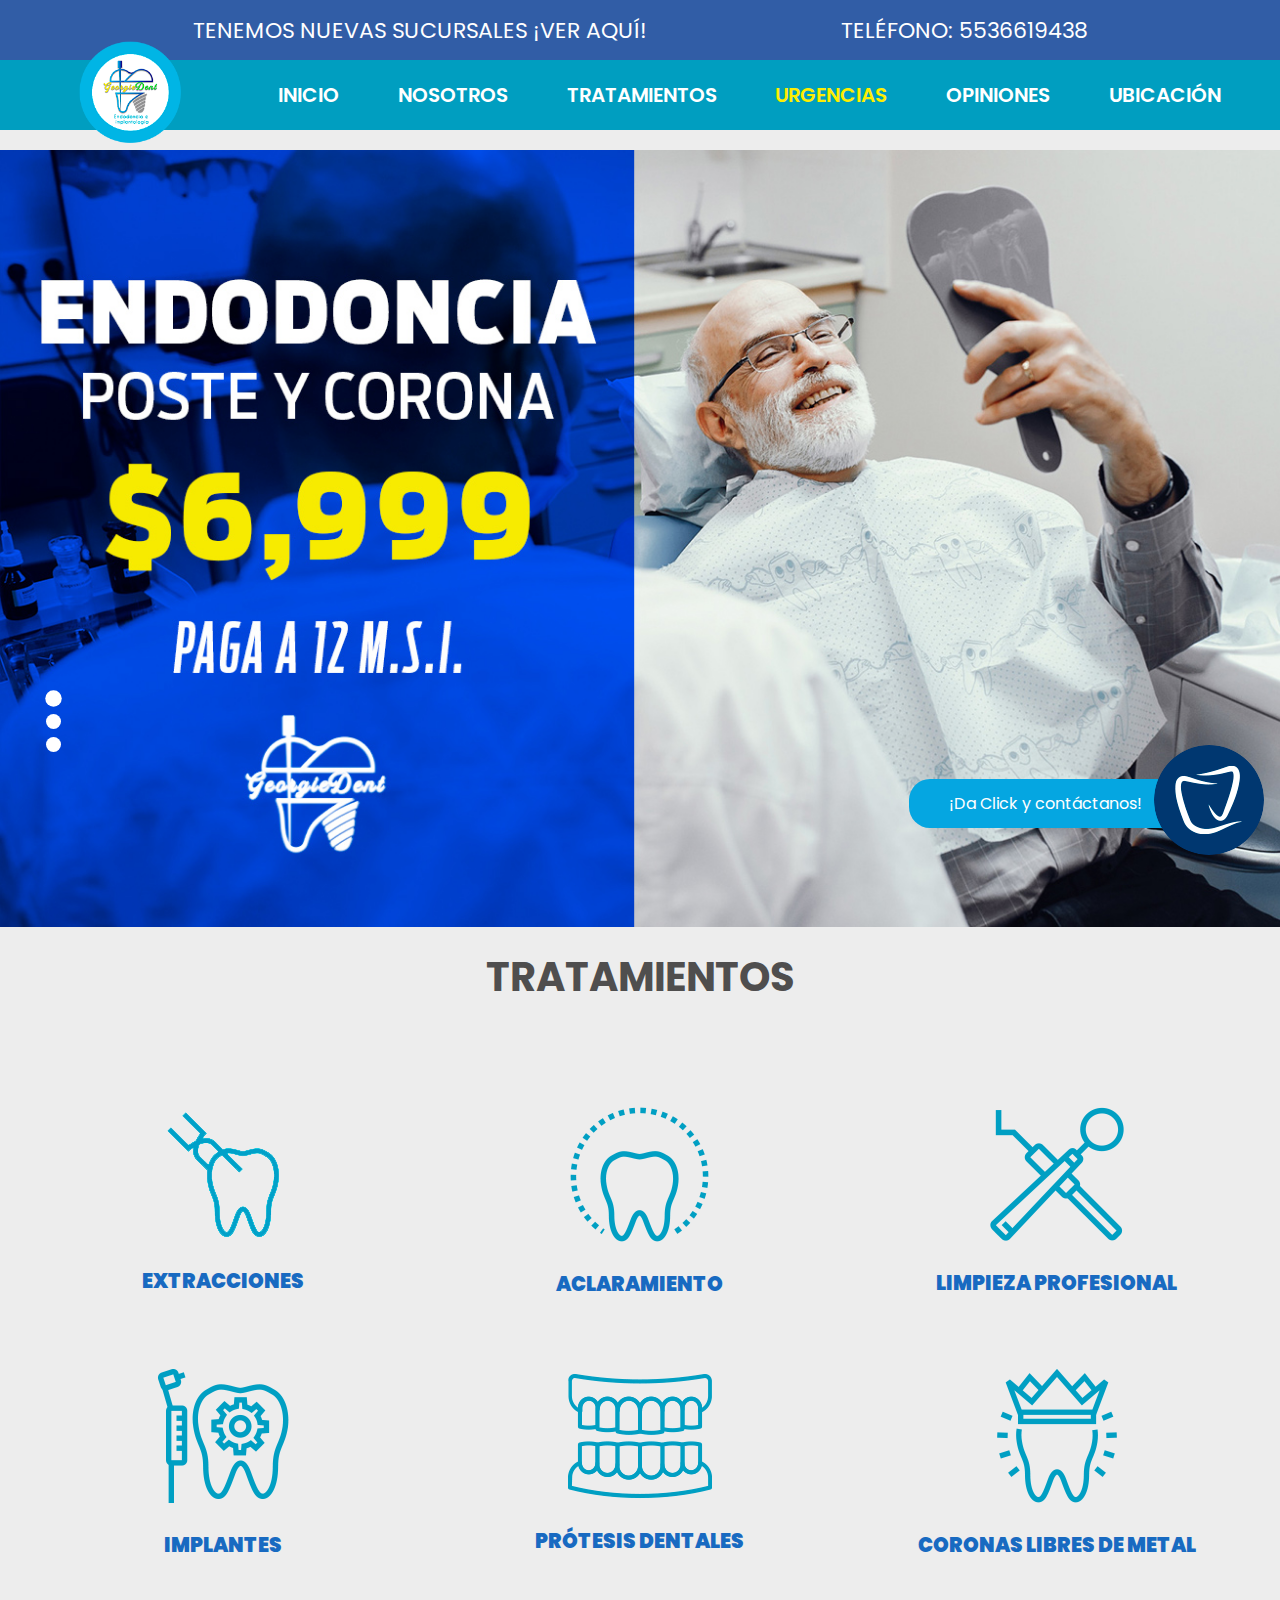
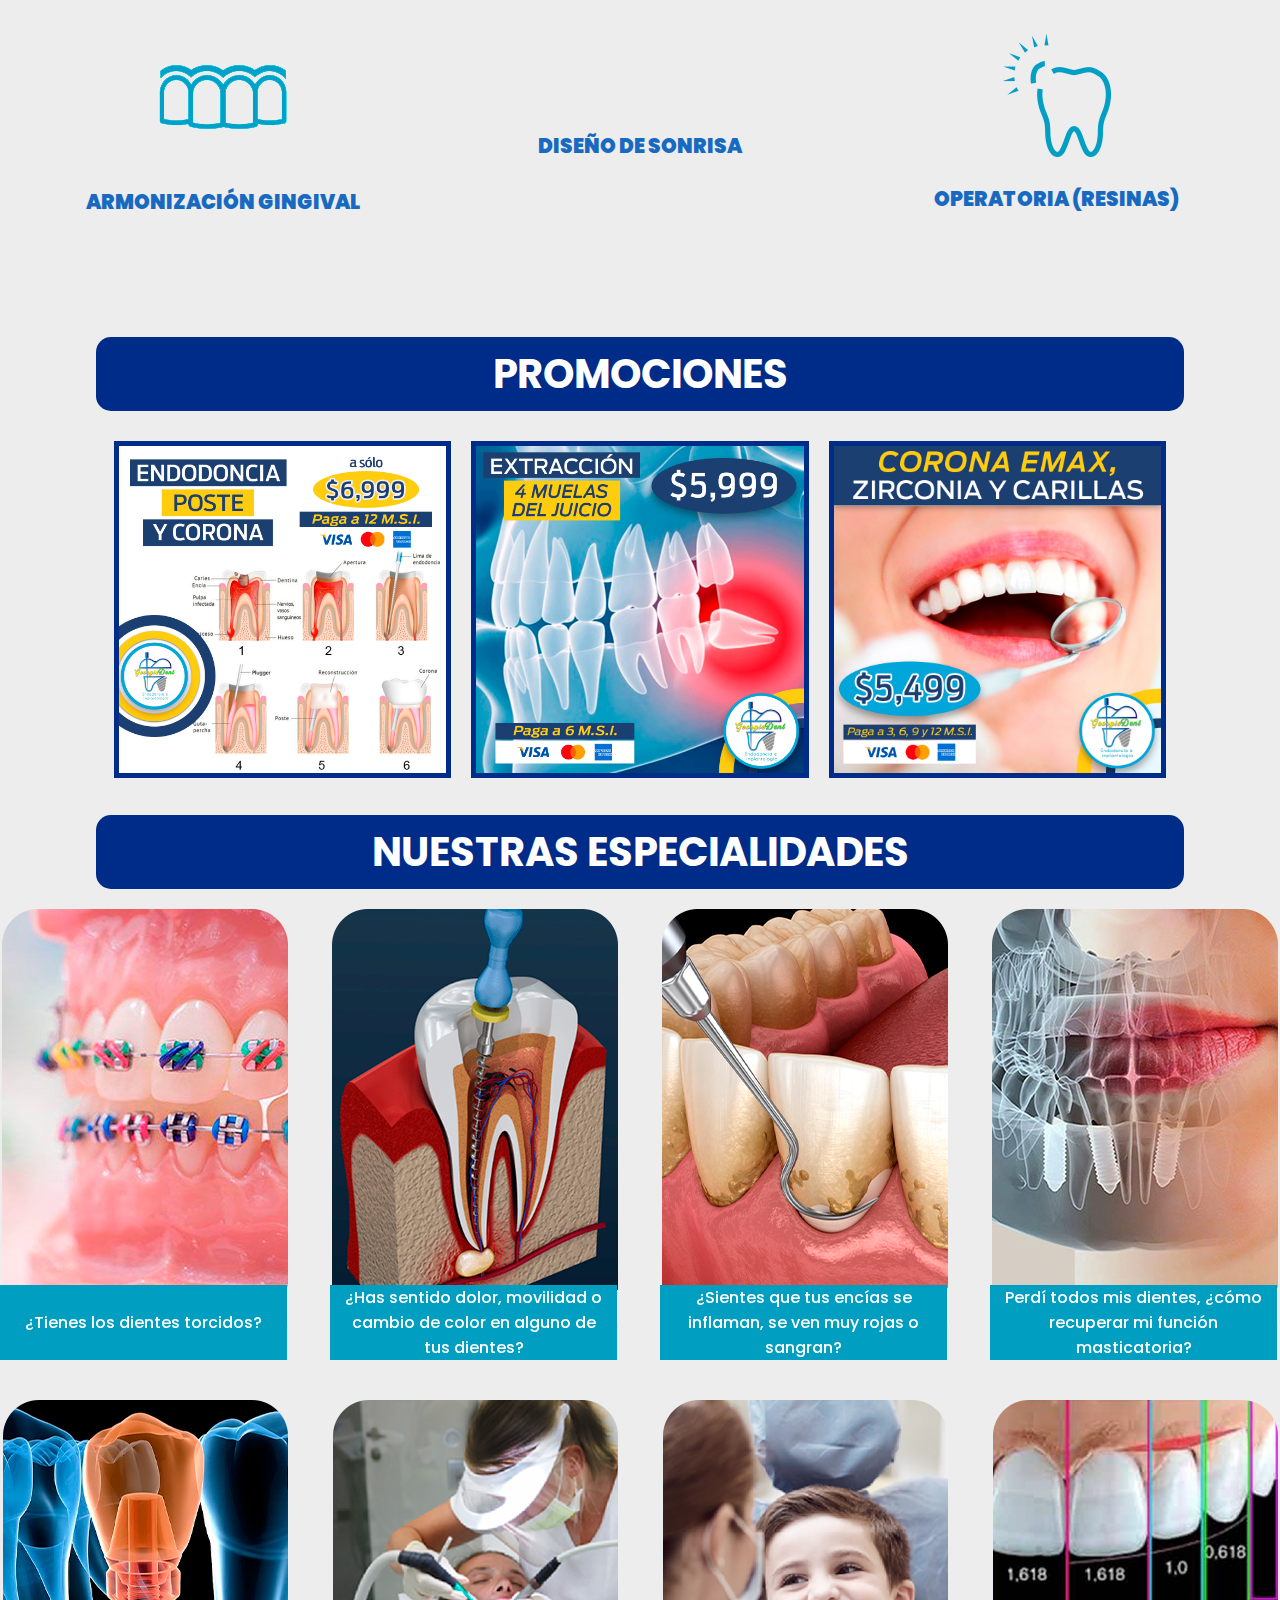
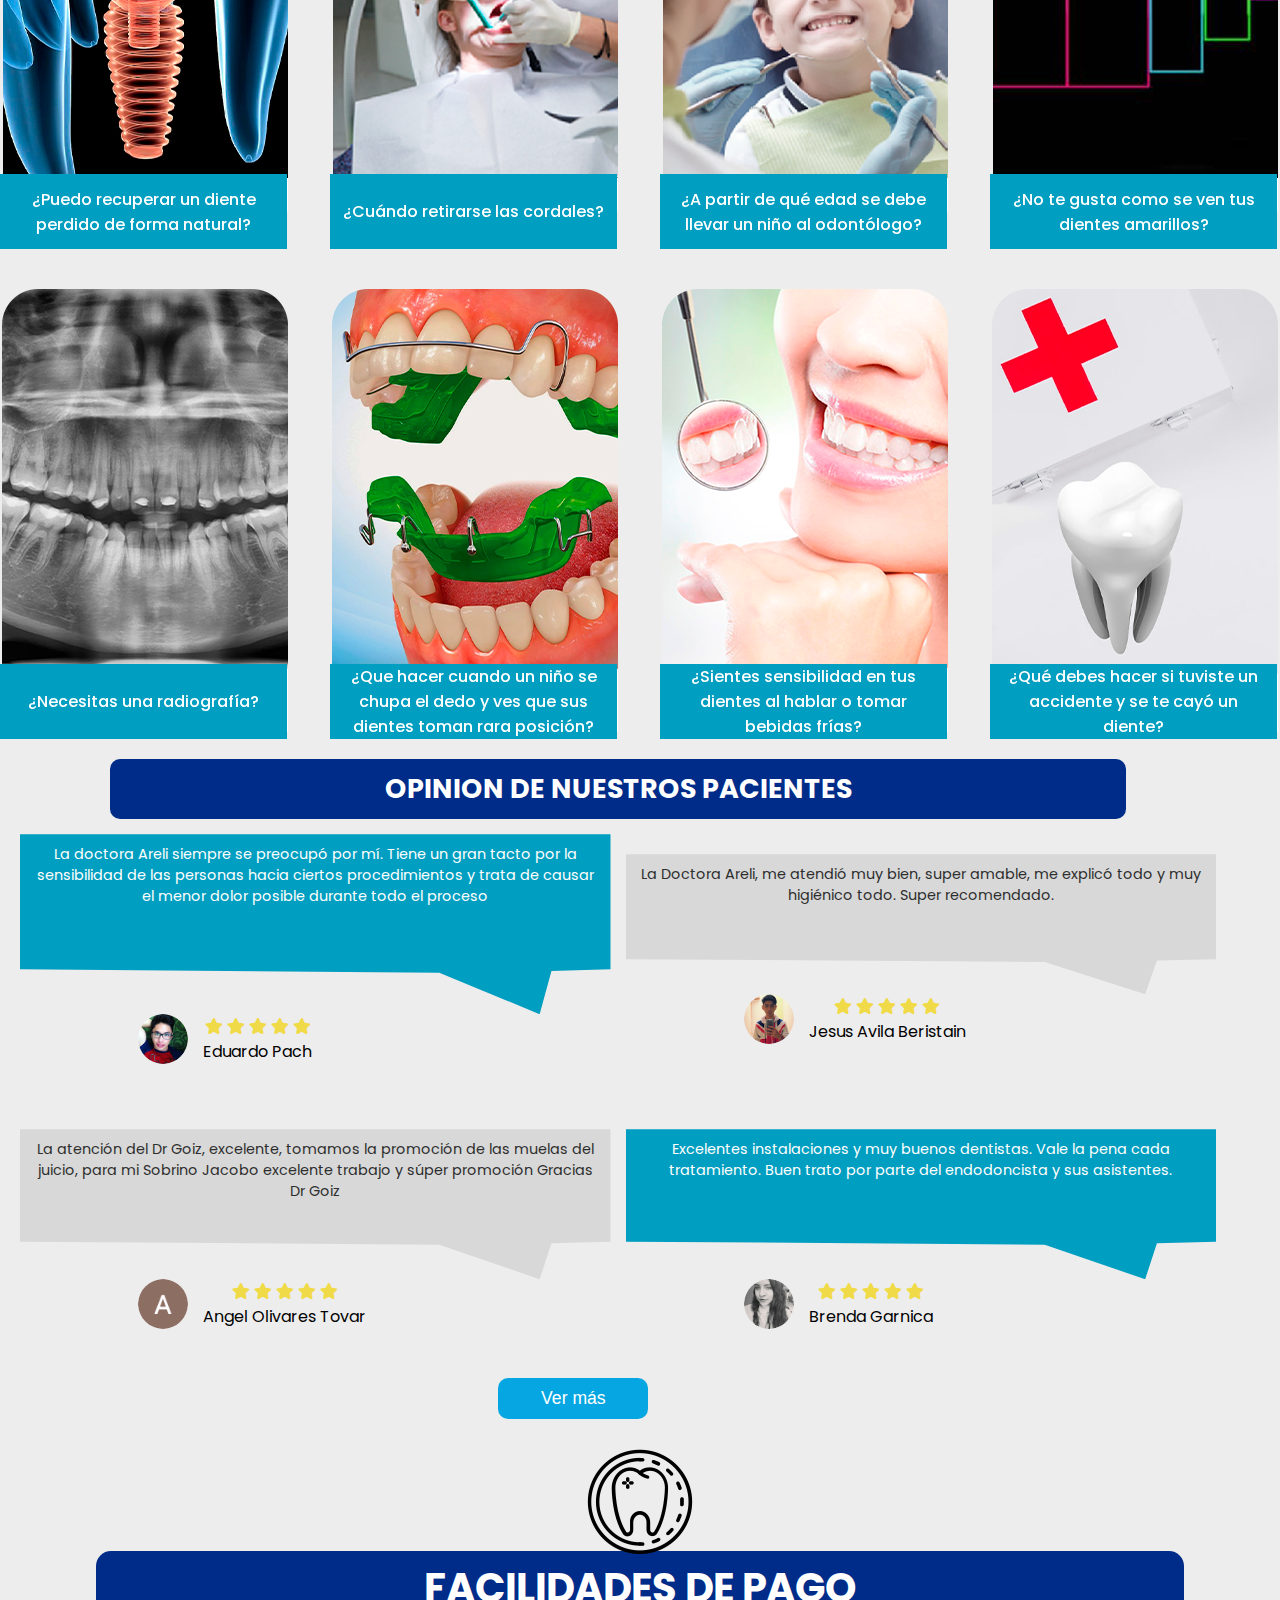
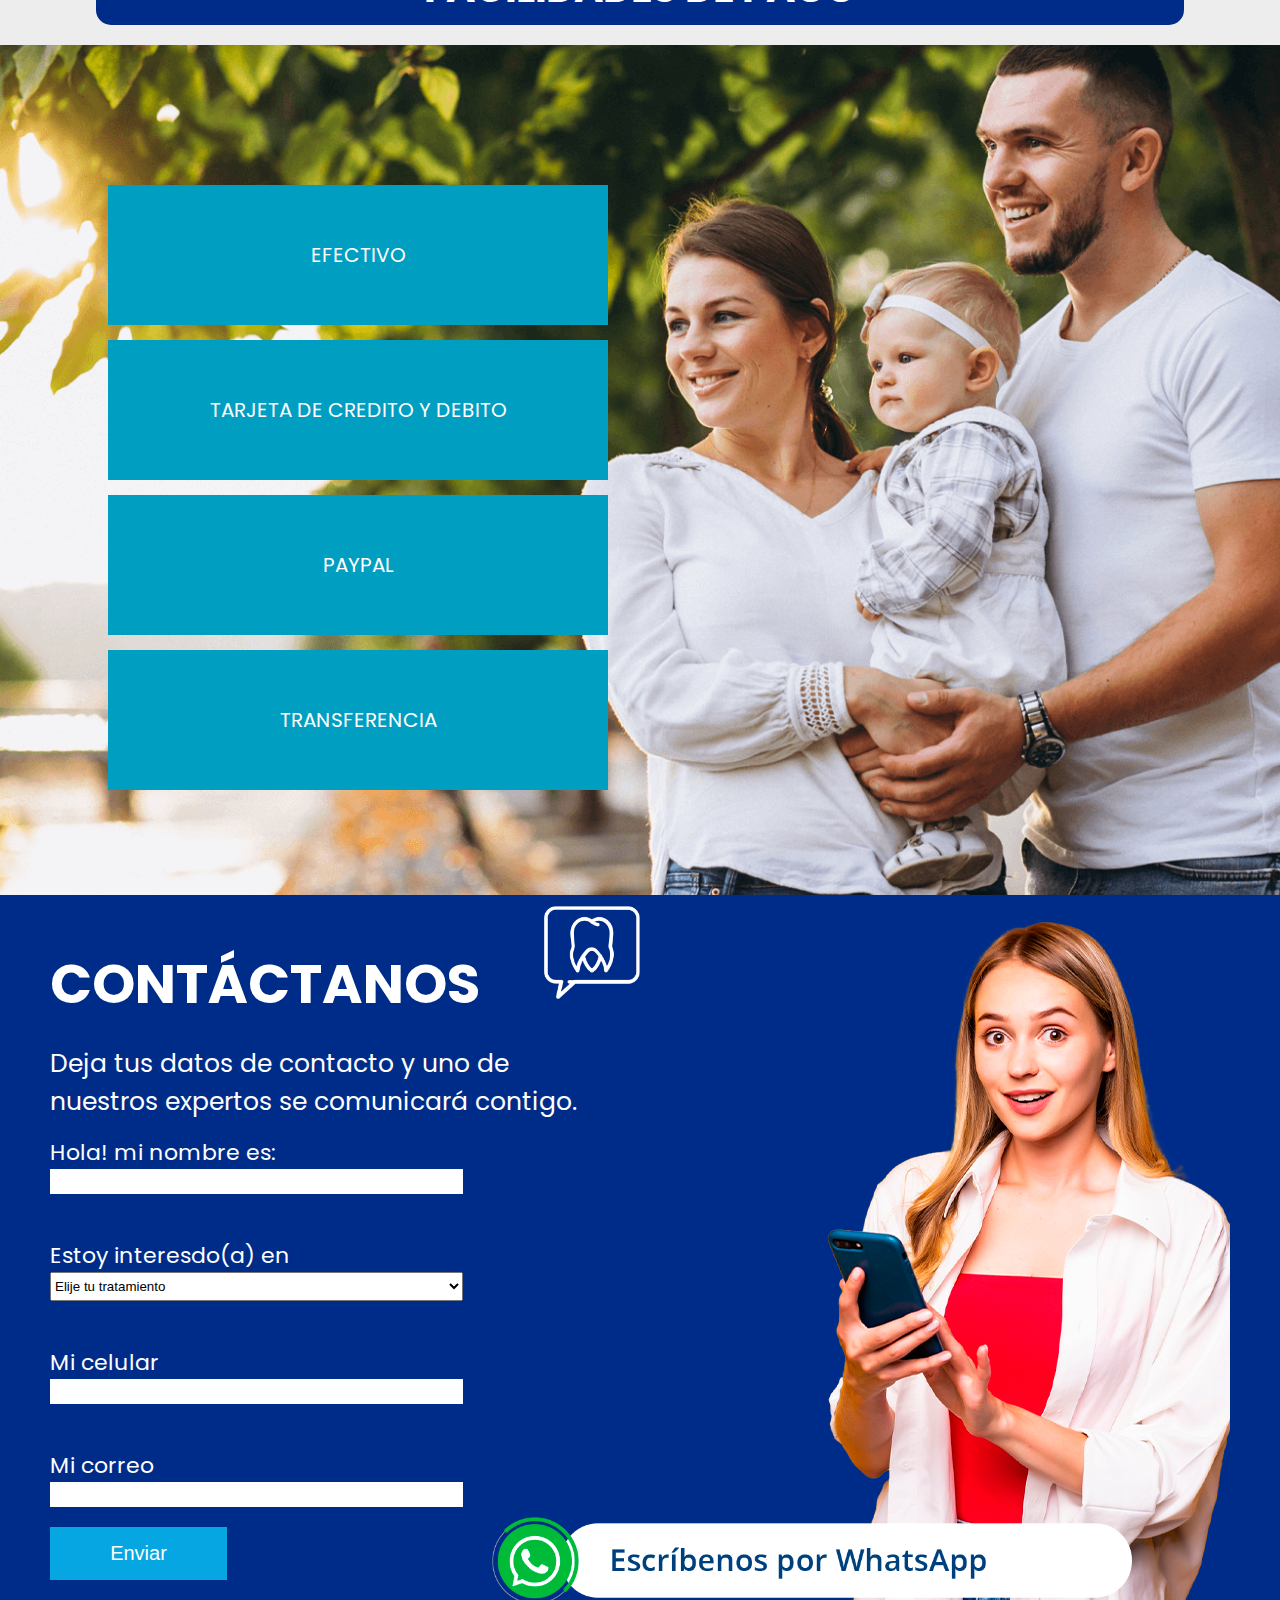
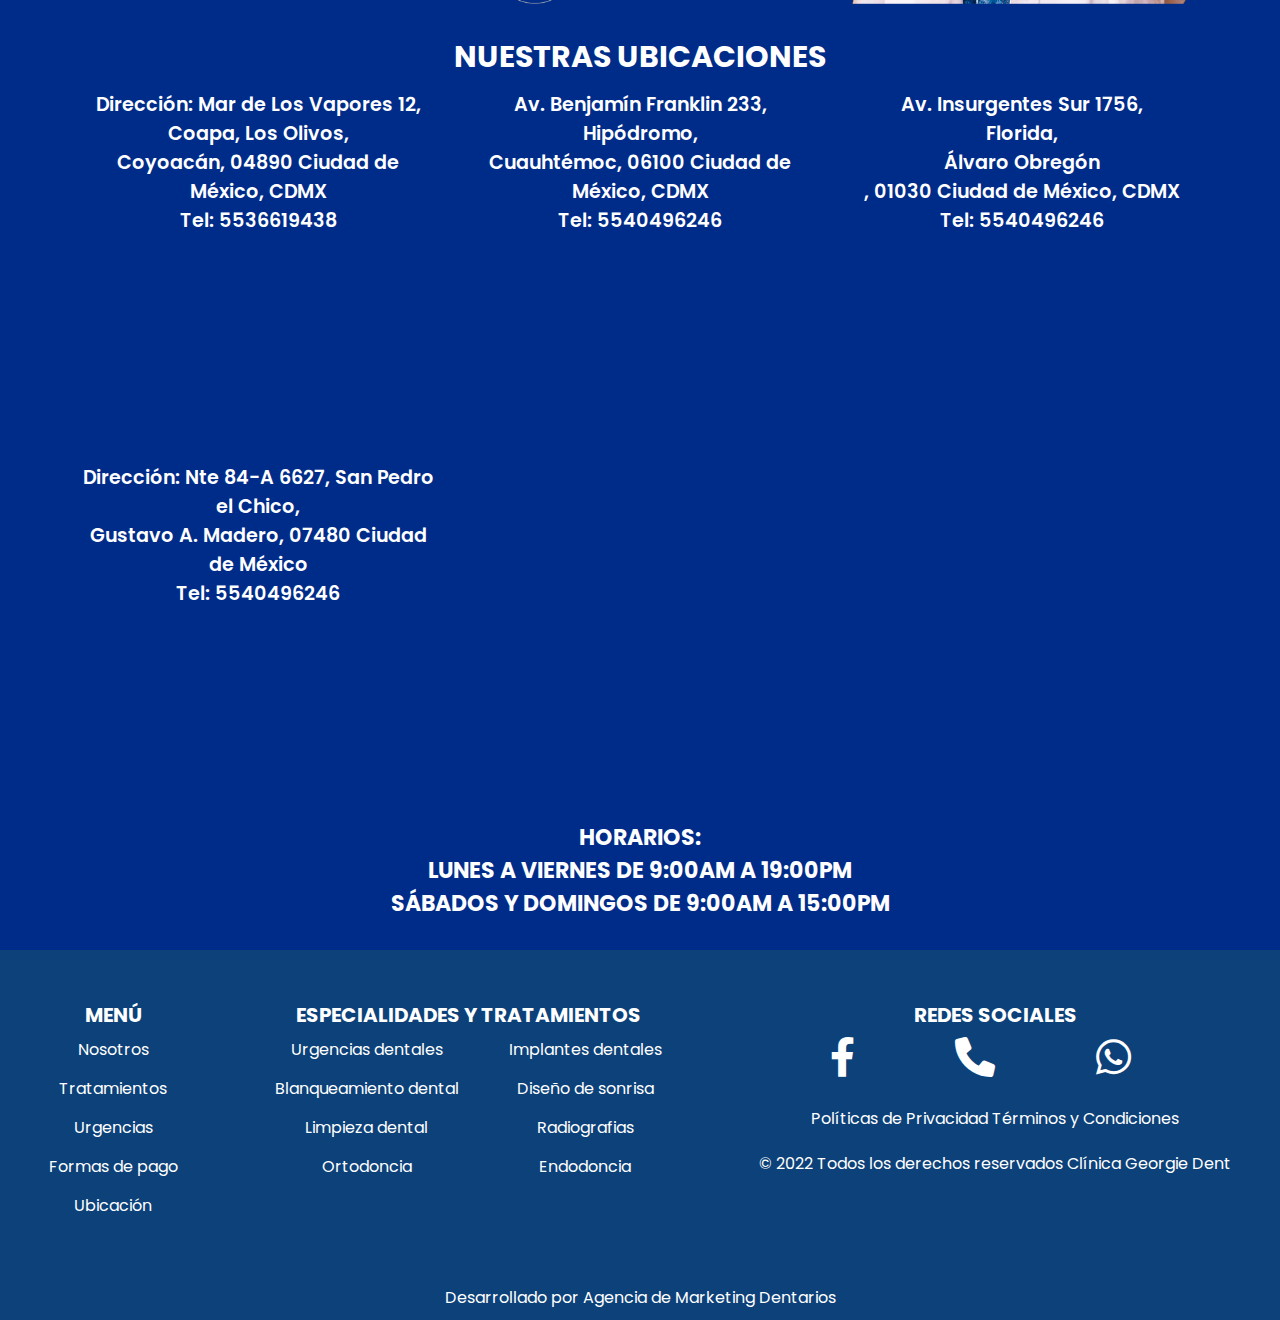
==== commit 4392fdc6: "Banner y nueva ubicacion" ====
--- a/index.html
+++ b/index.html
@@ -20,12 +20,50 @@
     />
     <link rel="stylesheet" href="aos/aos.css" />
     <script src="aos/aos.js"></script>
+      <!-- Google tag (gtag.js) -->
+<script async src="https://www.googletagmanager.com/gtag/js?id=G-Y1C5H3TV99"></script>
+<script>
+  window.dataLayer = window.dataLayer || [];
+  function gtag(){dataLayer.push(arguments);}
+  gtag('js', new Date());
+
+  gtag('config', 'G-Y1C5H3TV99');
+</script>
+    <!-- Meta Pixel Code -->
+    
+<script>
+  !function(f,b,e,v,n,t,s)
+  {if(f.fbq)return;n=f.fbq=function(){n.callMethod?
+  n.callMethod.apply(n,arguments):n.queue.push(arguments)};
+  if(!f._fbq)f._fbq=n;n.push=n;n.loaded=!0;n.version='2.0';
+  n.queue=[];t=b.createElement(e);t.async=!0;
+  t.src=v;s=b.getElementsByTagName(e)[0];
+  s.parentNode.insertBefore(t,s)}(window, document,'script',
+  'https://connect.facebook.net/en_US/fbevents.js');
+  fbq('init', '191298540105898');
+  fbq('track', 'PageView');
+</script>
+<noscript><img height="1" width="1" style="display:none"
+  src="https://www.facebook.com/tr?id=191298540105898&ev=PageView&noscript=1"
+/></noscript>
+<!-- End Meta Pixel Code -->
  
   </head>
   <body>
+    <div class="index-modal" id="indexModal">
+      <i class="far fa-times-circle" id="cerrarIndexModal"></i>
+      <!--<h2>Conoce nuestras nuevas sucursales</h2>-->
+      <div class="container-index-modal">
+        <div class="item-index-modal">
+          <img src="imagenes/banner-sucursal.png" alt="">
+        </div>
+        
+      </div>
+      <a href="https://api.whatsapp.com/send?phone=525536619438" target="_blank">Contacto</a>
+    </div>
     <header>
       <div class="item_header">
-        <p><a href="https://goo.gl/maps/yxh4qNR7aZbFuggT9" target="_blank">Tenemos nueva Sucursal  ¡ver aquí!</a></p>
+        <p><a href="#ubicacion" >Tenemos nuevas Sucursales  ¡ver aquí!</a></p>
         <p><a href="tel:5536619438" target="_blank">Teléfono: 5536619438</a></p>
       </div>
       <nav class="navegador">
@@ -61,10 +99,7 @@
       </nav>
     </header>
     <div class="slide_contenedor">
-      <div class="miSlider fade">
-        <img src="imagenes/promo_amor.jpg" alt="" />
-       
-      </div>
+     
       <div class="miSlider fade">
         <img src="imagenes/promo_1.jpg" alt="" />
        
@@ -78,18 +113,8 @@
         <img src="imagenes/promo_3.jpg" alt="" />
        
       </div>
-      <div class="miSlider fade">
-        <img src="imagenes/promo_1.jpg" alt="" />
-       
-      </div>
-      <div class="miSlider fade">
-        <img src="imagenes/promo_2.jpg" alt="" />
+   
       
-      </div>
-      <div class="miSlider fade">
-        <img src="imagenes/promo_3.jpg" alt="" />
-      
-      </div>
       
       </div>
 
@@ -101,10 +126,7 @@
         <span class="barra active" onclick="posicionSlide(1)"></span>
         <span class="barra" onclick="posicionSlide(2)"></span>
         <span class="barra" onclick="posicionSlide(3)"></span>
-        <span class="barra" onclick="posicionSlide(4)"></span>
-        <span class="barra" onclick="posicionSlide(5)"></span>
-        <span class="barra" onclick="posicionSlide(6)"></span>
-        <span class="barra" onclick="posicionSlide(7)"></span>
+      
         
       </div>
     </div>
@@ -391,15 +413,7 @@
         <div class="item-promociones">
           <img src="imagenes/promocion_3.jpg" alt="">
         </div>
-        <div class="item-promociones">
-          <img src="imagenes/promocion_5.jpg" alt="">
-        </div>
-        <div class="item-promociones">
-          <img src="imagenes/promocion_6.jpg" alt="">
-        </div>
-        <div class="item-promociones">
-          <img src="imagenes/promocion_7.jpg" alt="">
-        </div>
+      
 
       </div>
      
@@ -816,8 +830,11 @@
     <section class="doctores" id="opiniones">
       
       <div class="container-opiniones">
+       <div class="item-opinion">
        
-       <div class="item-opinion" >
+         
+       </div>
+       <div class="item-opinion">
         <h2>Opinion de nuestros pacientes</h2>
         <div class="opiniones" >
           <div class="opinion-item">
@@ -909,10 +926,9 @@
             </div>
           
           </div>
-          
-        </div>
-
-        <button class="button-menu" id="hide-button"  >
+         
+        </div>
+        <button class="button-menu" id="hide-button">
           <p id="mas">Ver más</p>
           
         </button>
@@ -1090,6 +1106,7 @@
     <div class="mapa" id="ubicacion">
       <h2>Nuestras ubicaciones</h2>
    
+     
       <div class="container_ubiacion">
  
         <div class="item_ubicacion">
@@ -1130,7 +1147,29 @@
           </iframe>
           </div>
         </div>
-        
+        <div class="item_ubicacion">
+          <div class="title-mapa">
+            <p>Av. Insurgentes Sur 1756, <br> Florida, <br> Álvaro Obregón <br> ,  01030  Ciudad de México, CDMX</p>
+            <p>Tel: 5540496246</p>
+           
+
+          
+           </div>
+          <div class="item_mapa">
+            <iframe src="https://www.google.com/maps/embed?pb=!1m18!1m12!1m3!1d3764.2395271548053!2d-99.1863176255485!3d19.358778543035772!2m3!1f0!2f0!3f0!3m2!1i1024!2i768!4f13.1!3m3!1m2!1s0x85d1fff35d3adde7%3A0x5329c2834b675404!2sAv.%20Insurgentes%20Sur%201756%2C%20Florida%2C%20%C3%81lvaro%20Obreg%C3%B3n%2C%2001030%20Ciudad%20de%20M%C3%A9xico%2C%20CDMX!5e0!3m2!1ses-419!2smx!4v1683143046135!5m2!1ses-419!2smx" width="500" height="400" style="border:0;" allowfullscreen="" loading="lazy" referrerpolicy="no-referrer-when-downgrade"></iframe>
+          </div>
+        </div>
+
+        <div class="item_ubicacion">
+          <div class="title-mapa">
+            <p>Dirección: Nte 84-A 6627, San Pedro el Chico, <br> Gustavo A. Madero, 07480 Ciudad de México</p>
+            <p>Tel: 5540496246</p>
+           </div>
+          <div class="item_mapa">
+            <iframe src="https://www.google.com/maps/embed?pb=!1m18!1m12!1m3!1d3761.60715900448!2d-99.10168512767798!3d19.472496999238622!2m3!1f0!2f0!3f0!3m2!1i1024!2i768!4f13.1!3m3!1m2!1s0x85d1fb4a10f96e61%3A0x915e732666cfc501!2sGeorgie%20Dent%20Aragon!5e0!3m2!1ses-419!2smx!4v1689196816206!5m2!1ses-419!2smx" width="600" height="450" style="border:0;" allowfullscreen="" loading="lazy" referrerpolicy="no-referrer-when-downgrade"></iframe>
+          </div>
+        </div>
+
         
       </div>
       <h5>Horarios: <br> Lunes a Viernes de 9:00am a 19:00pm <br>
@@ -1237,7 +1276,7 @@
         </p>
       </div>
     </footer>
-
+     <script src="js/index-modal.js"></script>
     <script src="js/tratamientos.js"></script>
     <script src="js/index.js"></script>
     <script src="js/slider.js"></script>
@@ -1250,4 +1289,4 @@
     </script>
     
   </body>
-</html>
+</html>--- a/css/styles.css
+++ b/css/styles.css
@@ -6,6 +6,9 @@
   padding: 0;
   -webkit-box-sizing: border-box;
   box-sizing: border-box;
+}
+html{
+  scroll-behavior: smooth;
 }
 body {
   width: 100%;
@@ -942,7 +945,7 @@
 }
 .container_ubiacion {
   display: grid;
-  grid-template-columns: repeat(2, 1fr);
+  grid-template-columns: repeat(3, 1fr);
   gap: 30px;
   width: 90%;
   margin: auto;
@@ -1251,7 +1254,6 @@
 }
 .item-opinion {
   position: relative;
-  margin-bottom: -35px;
 }
 .item-opinion:nth-child(1) {
   display: flex;
@@ -1265,10 +1267,10 @@
   transition: 0.5s;
 }
 .container-opiniones {
-  width: 80%;
+  width: 95%;
+  display: flex;
   gap: 20px;
-
-  margin: 15px auto 0px auto;
+  margin-bottom: 50px;
 }
 .opiniones {
   width: 100%;
@@ -1380,7 +1382,7 @@
   font-size: 1.1em;
   margin: auto;
   position: absolute;
-  bottom: 70px;
+  bottom: -20px;
   width: 150px;
   left: 40%;
   border-radius: 10px;
@@ -1394,17 +1396,75 @@
   overflow: hidden;
   transition: 0.5s;
   position: relative;
-  margin: 100px auto 0px 40px;
+  margin-left: 0px;
   gap: 20px;
-}
-.aparecer {
-  height: auto;
-  overflow: visible;
-  transition: 0.5s;
 }
 
 /*hide*/
 /*opiniones*/
+/*index-modal*/
+.index-modal {
+  width: 100%;
+  position: fixed;
+  left: 0;
+  top: 0;
+  background-color: rgba(0, 0, 0, 0.8);
+  height: 100%;
+  display: flex;
+  justify-content: center;
+  align-items: center;
+  flex-direction: column;
+  z-index: 999;
+  transform: scale(0);
+  transform-origin: top left;
+  transition: 1s;
+}
+.show-index-modal {
+  transform: scale(1);
+  transform-origin: top left;
+  transition: 1s;
+}
+.index-modal h2 {
+  color: #fff;
+  font-size: 1.7em;
+  text-align: center;
+  text-transform: uppercase;
+}
+.index-modal i {
+  position: absolute;
+  right: 10px;
+  top: 10px;
+  color: #fff;
+  font-size: 30px;
+}
+.container-index-modal {
+  width: 80%;
+  display: flex;
+  flex-wrap: wrap;
+  gap: 15px;
+  margin: auto;
+  text-align: center;
+  justify-content: center;
+}
+.item-index-modal img {
+  max-width: 100%;
+}
+.item-index-modal {
+  width: 100%;
+}
+.index-modal a {
+  background-color: #009ec0;
+  display: block;
+  text-align: center;
+  width: 170px;
+  color: #fff;
+  margin: auto;
+  padding: 10px 5px;
+  border-radius: 10px;
+  font-size: 1.2em;
+  text-decoration: none;
+}
+/*index-modal*/
 
 @media (max-width: 767px) {
   .doctores {
@@ -1452,11 +1512,6 @@
     position: relative;
 
     gap: 20px;
-  }
-  .aparecer {
-    height: auto;
-    overflow: visible;
-    transition: 0.5s;
   }
 
   .button-menu {
@@ -2325,6 +2380,69 @@
   .promociones h2 {
     font-size: 22px;
   }
+    /*index-modal*/
+  .index-modal {
+    width: 100%;
+    position: fixed;
+    left: 0;
+    top: 0;
+    background-color: rgba(0, 0, 0, 0.8);
+    height: 100%;
+    display: flex;
+    justify-content: center;
+    align-items: center;
+    flex-direction: column;
+    z-index: 999;
+    transform: scale(0);
+    transform-origin: top left;
+    transition: 1s;
+  }
+  .show-index-modal {
+    transform: scale(1);
+    transform-origin: top left;
+    transition: 1s;
+  }
+  .index-modal h2 {
+    margin-top: 35px;
+    color: #fff;
+    font-size: 1em;
+    text-align: center;
+    text-transform: uppercase;
+  }
+  .index-modal i {
+    position: absolute;
+    right: 10px;
+    top: 10px;
+    color: #fff;
+    font-size: 30px;
+  }
+  .container-index-modal {
+    width: 100%;
+    display: flex;
+    flex-wrap: wrap;
+    gap: 15px;
+    margin: auto;
+    text-align: center;
+    margin-top: 15px;
+  }
+  .item-index-modal img {
+    max-width: 50%;
+  }
+  .item-index-modal {
+    width: 100%;
+  }
+  .index-modal a {
+    background-color: #009ec0;
+    display: block;
+    width: 170px;
+    color: #fff;
+    margin: auto;
+    padding: 10px 5px;
+    border-radius: 10px;
+    font-size: 1.2em;
+    text-decoration: none;
+  }
+  /*index-modal*/
 }
 @media (max-width: 480px) {
   .paralax {
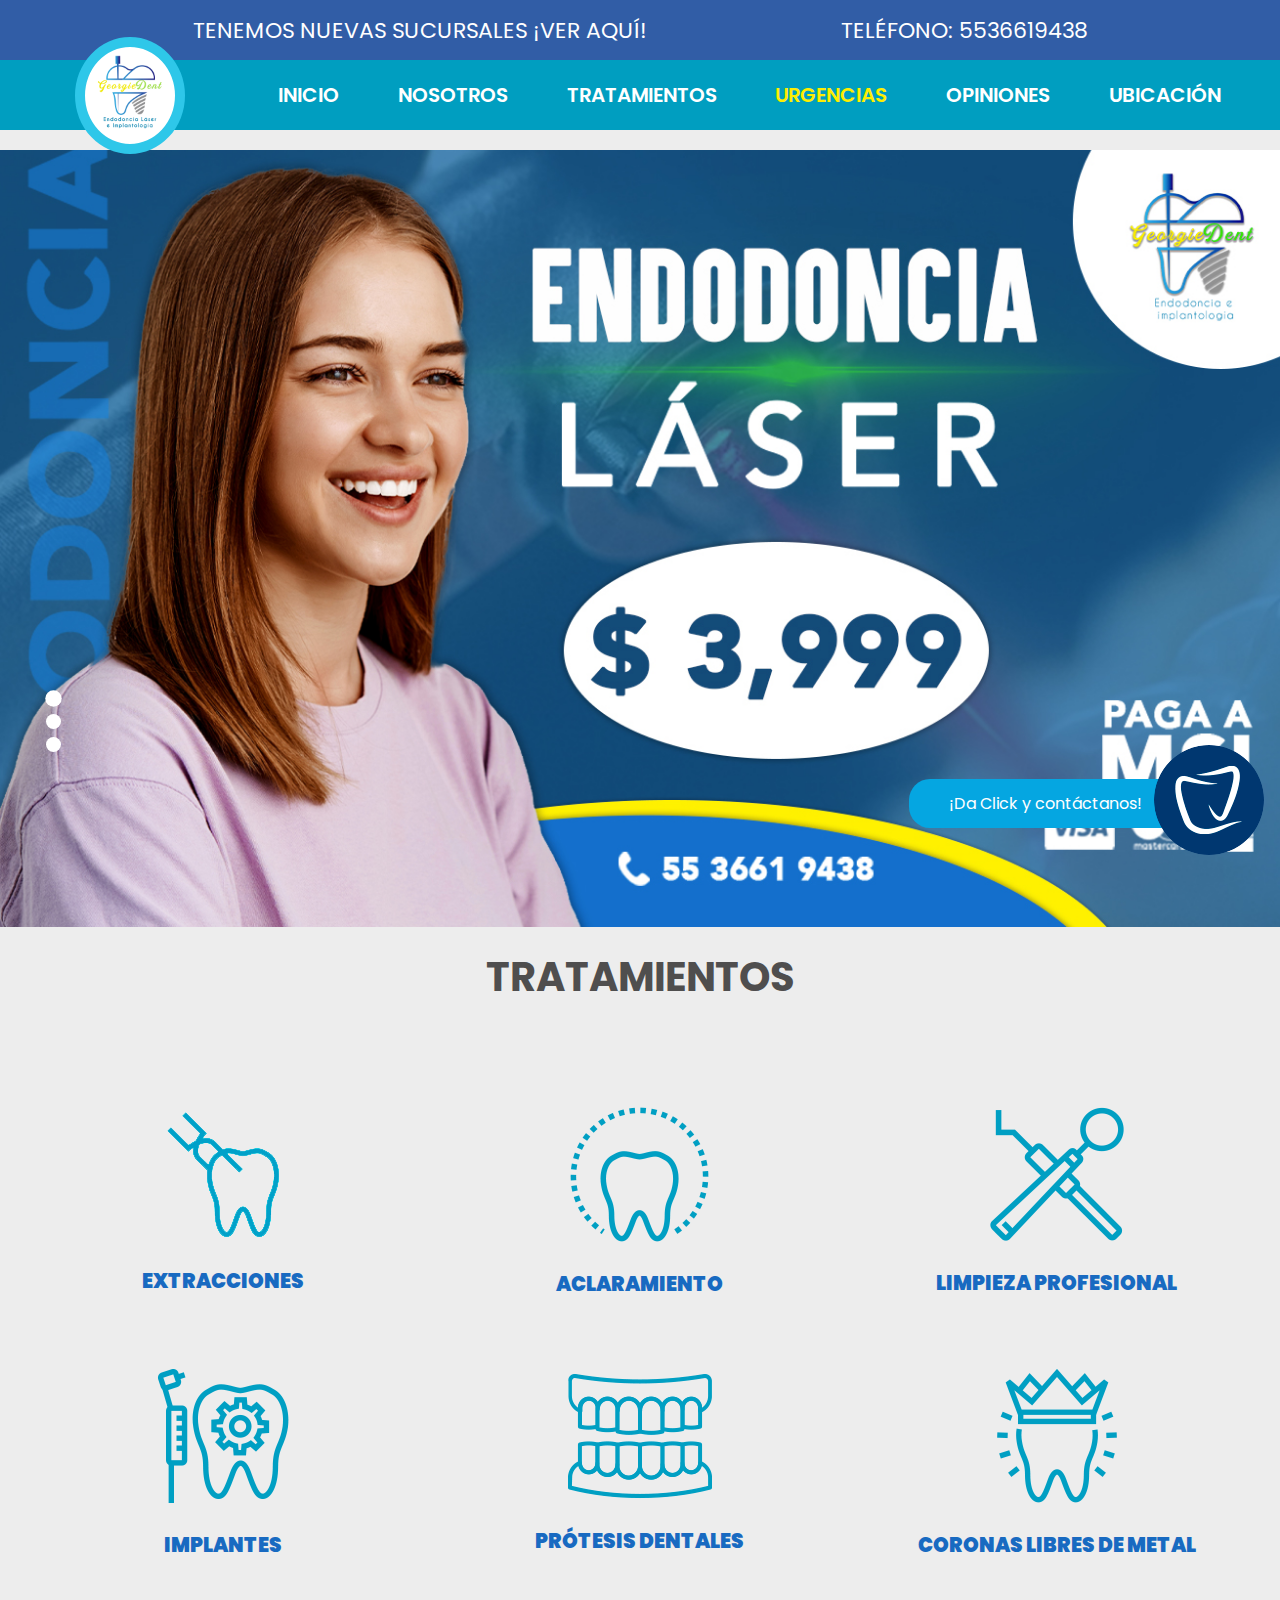
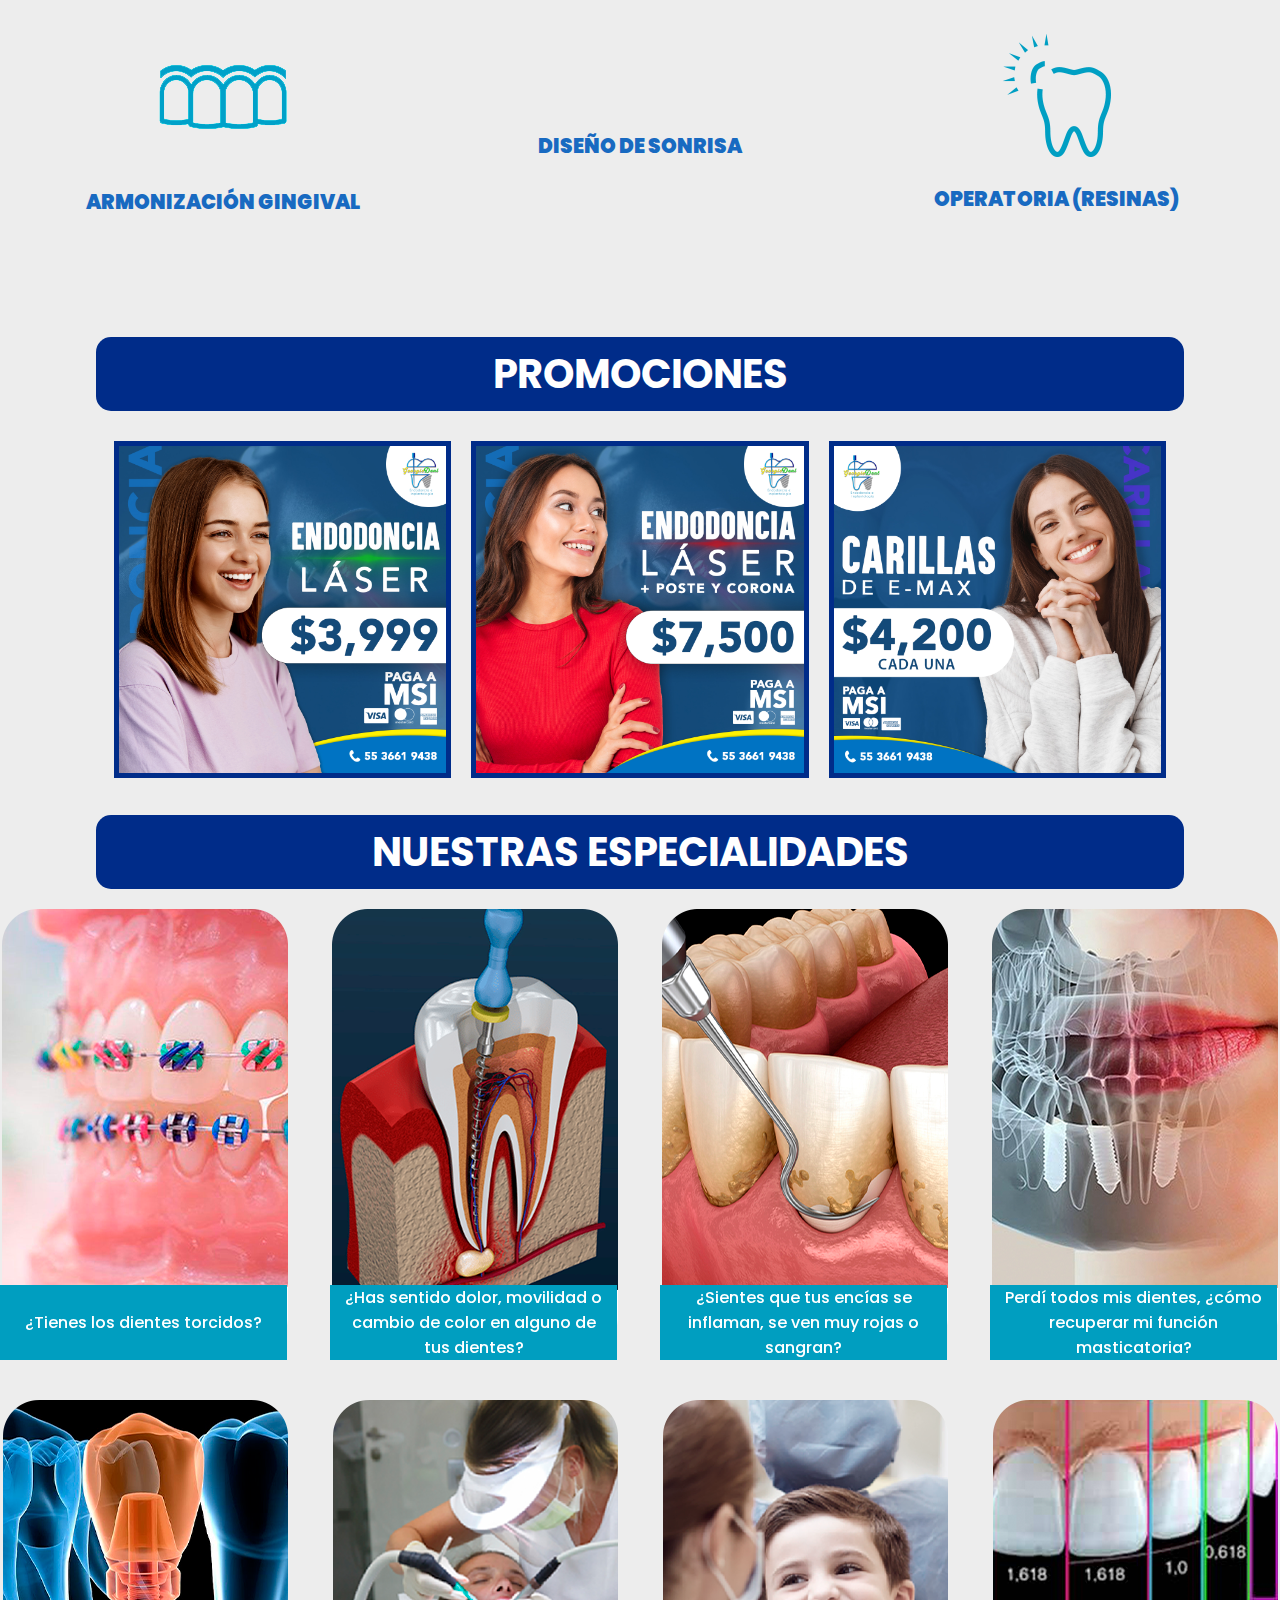
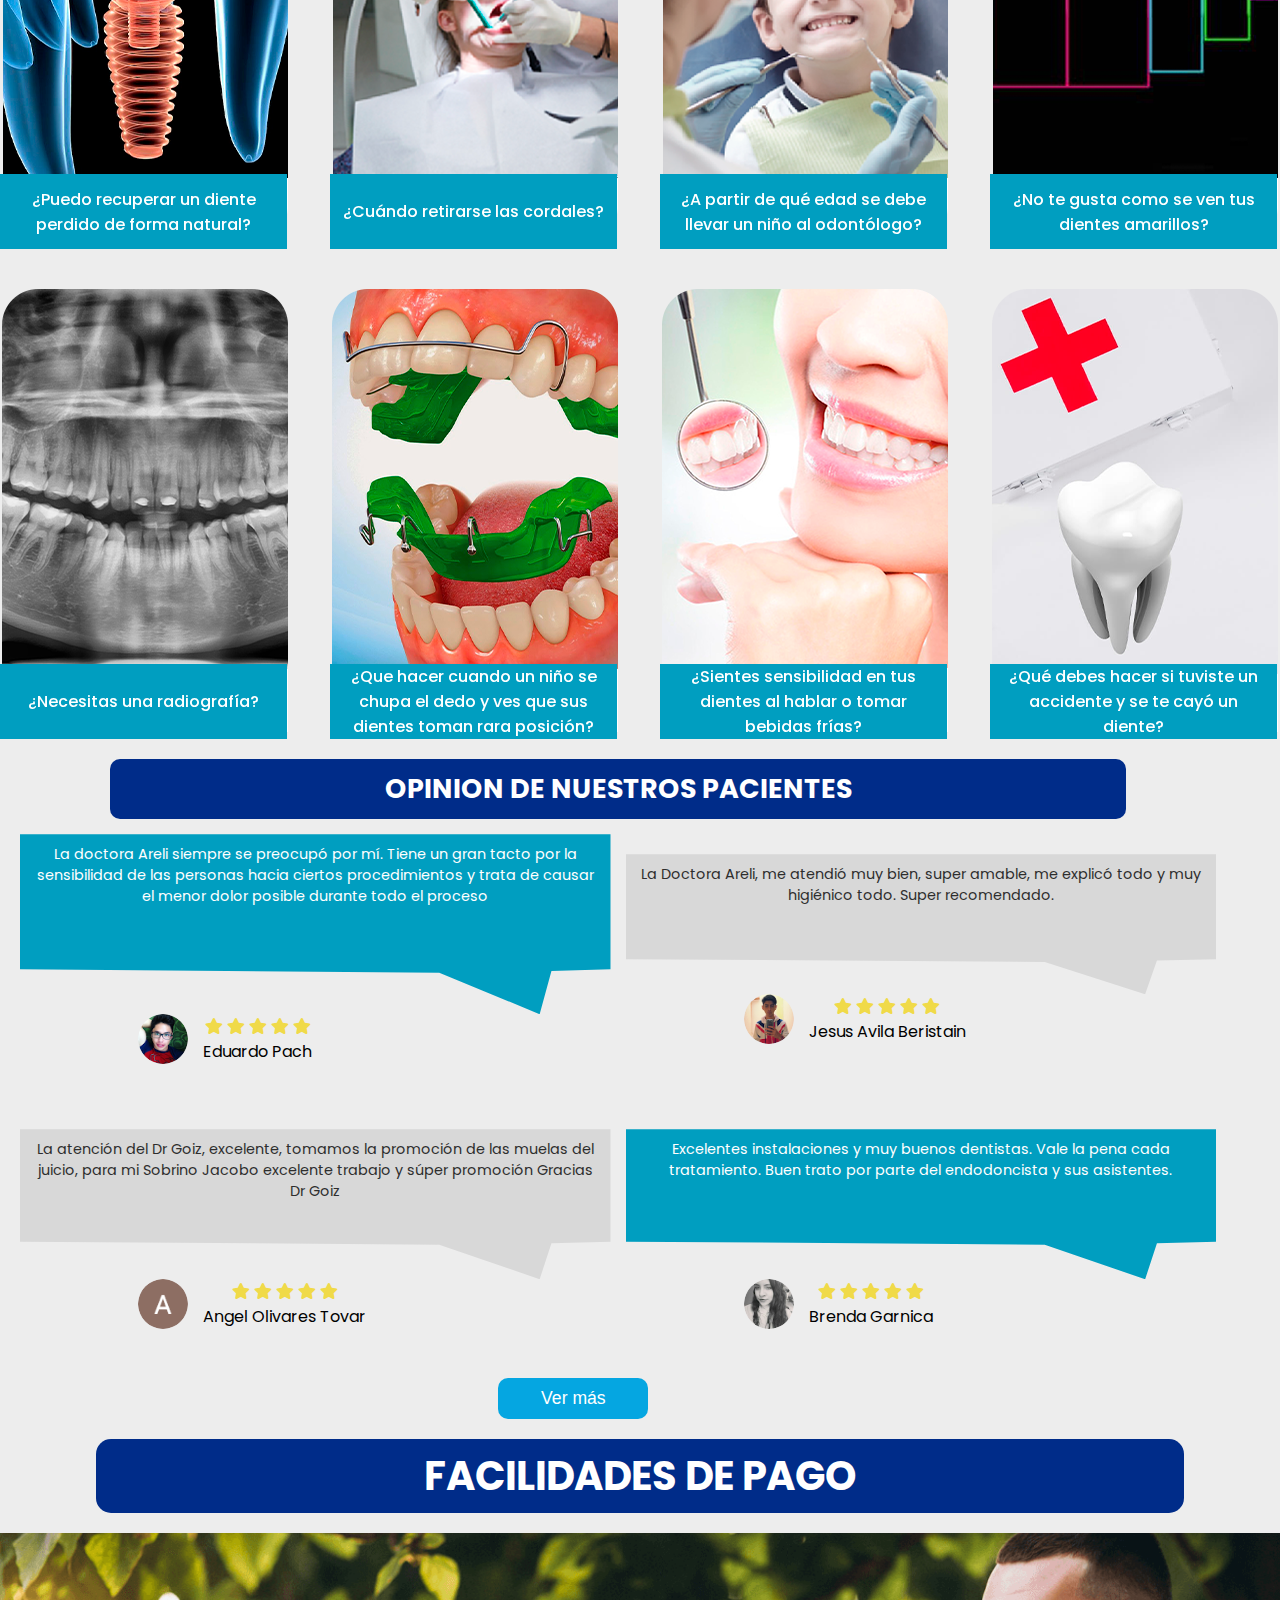
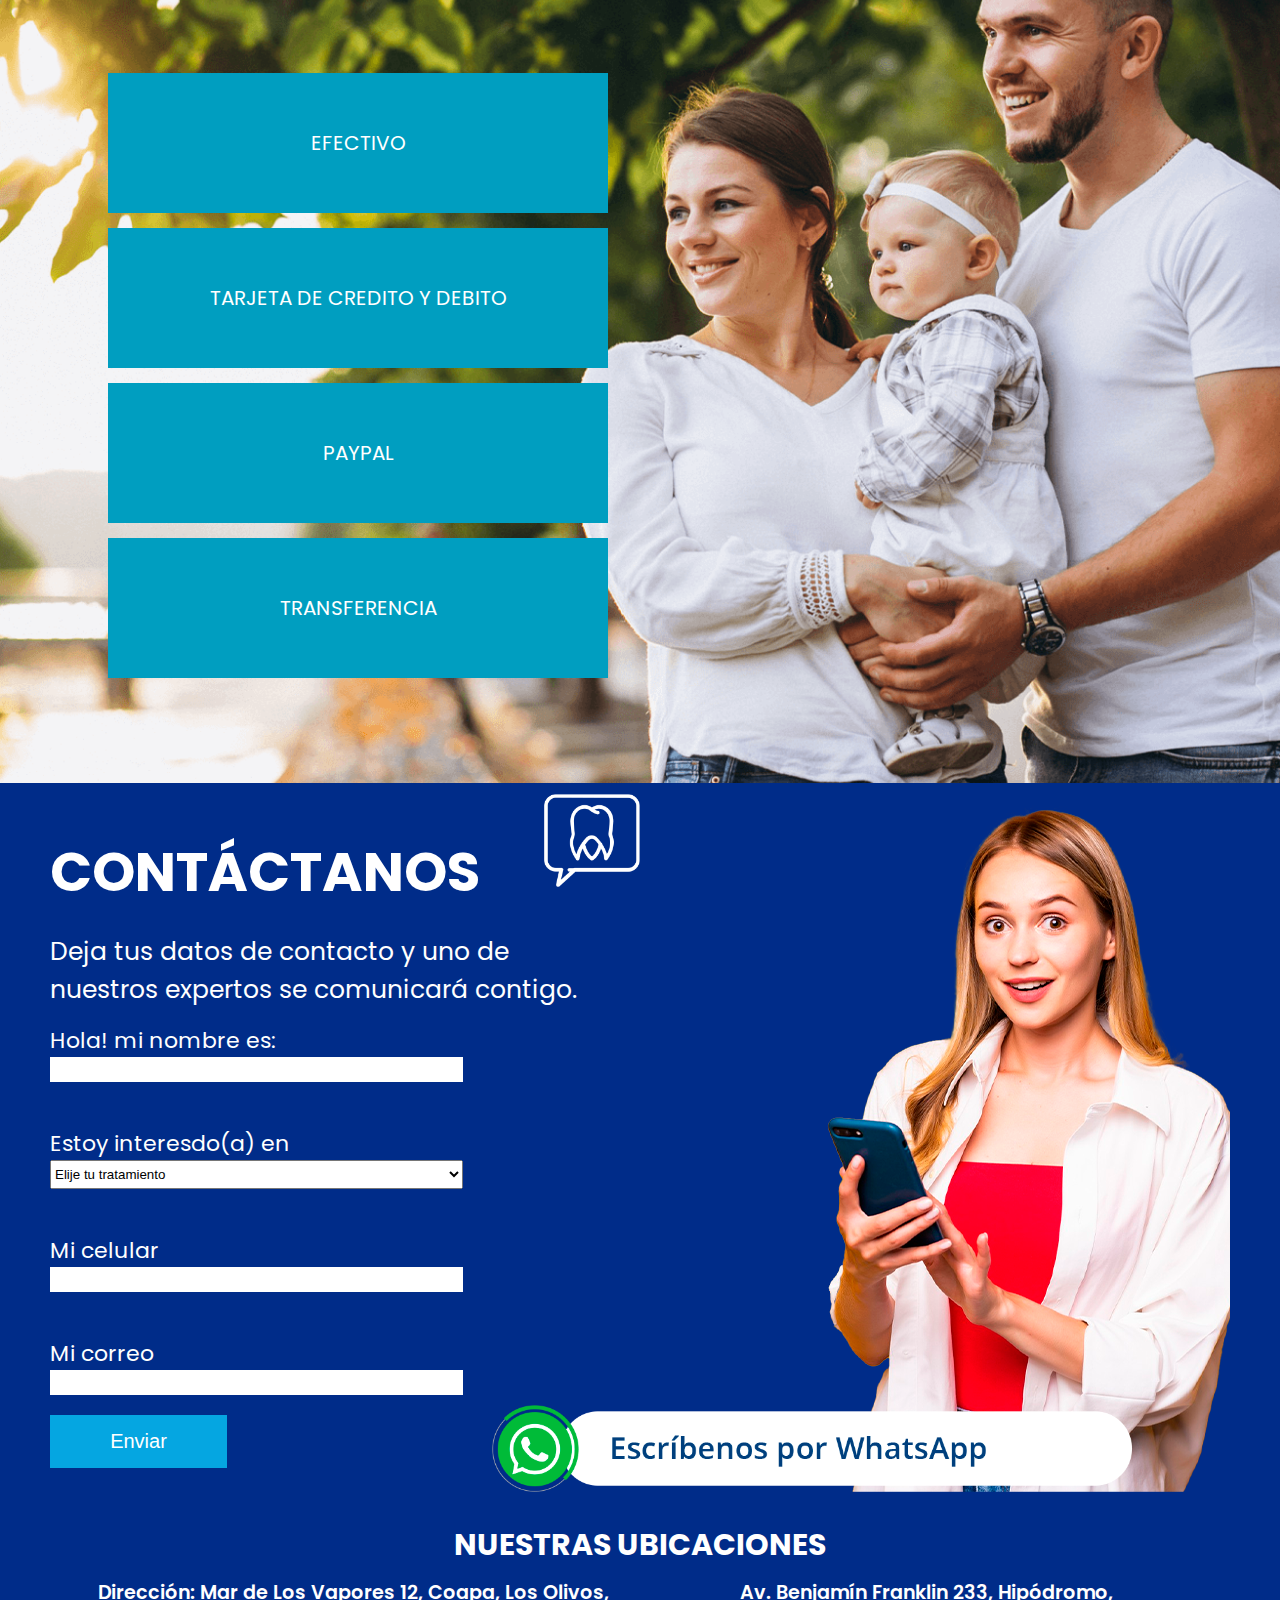
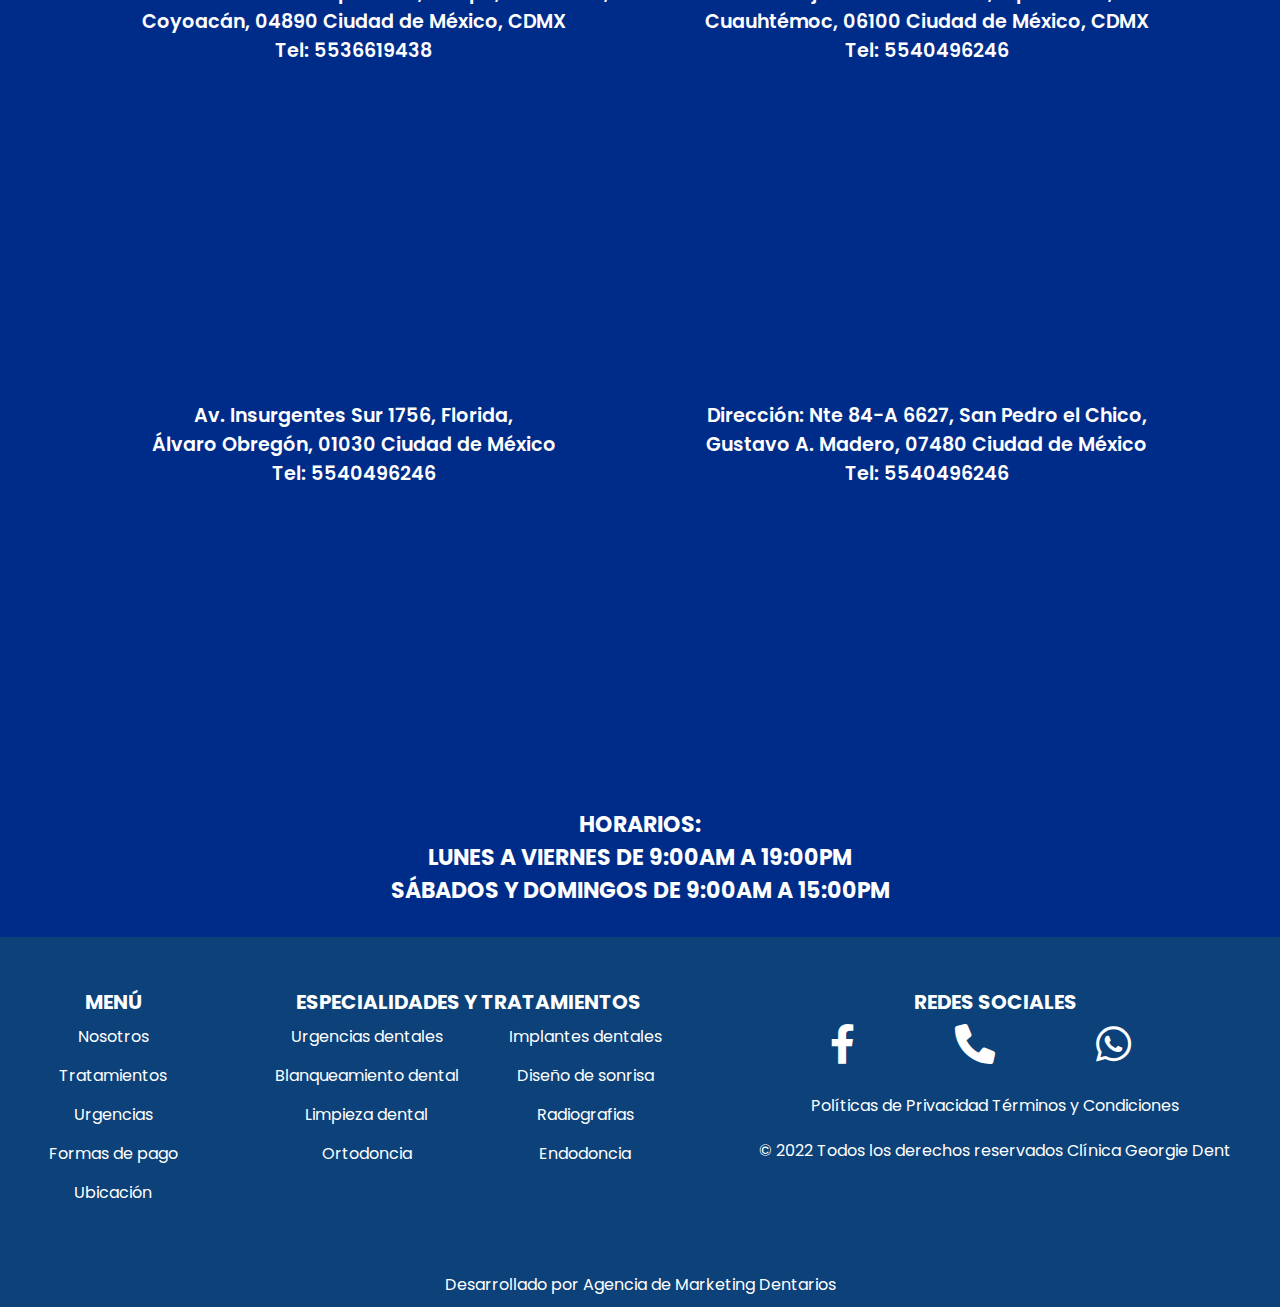
==== commit 48cfa0e0: "Actualizacion de logo" ====
--- a/index.html
+++ b/index.html
@@ -5,6 +5,7 @@
     <meta http-equiv="X-UA-Compatible" content="IE=edge" />
     <meta name="viewport" content="width=device-width, initial-scale=1.0" />
     <title>Clínica Georgie Dent</title>
+    <link rel="shortcut icon" href="imagenes/imagen-perf-georgie.png" type="image/x-icon">
     <link rel="stylesheet" href="css/styles.css" />
     <link
       rel="stylesheet"
@@ -57,6 +58,9 @@
         <div class="item-index-modal">
           <img src="imagenes/banner-sucursal.png" alt="">
         </div>
+        <div class="banner-movil">
+          <img src="imagenes/banner-sucursal-movil.png" alt="">
+        </div>
         
       </div>
       <a href="https://api.whatsapp.com/send?phone=525536619438" target="_blank">Contacto</a>
@@ -77,7 +81,7 @@
         </div>
         <div class="logo_nav">
           <a href="index.html"
-            ><img src="imagenes/logo_giorgie.png" alt="" class="logo_tunjano"
+            ><img src="imagenes/imagen-perf-georgie.png" alt="" class="logo_tunjano"
           /></a>
         </div>
         <ul class="menu">
@@ -1029,7 +1033,6 @@
       
     </section>
     <section class="forma_de_pago" id="pago">
-      <img src="imagenes/icono_pago.png" alt="" class="img_pago" />
       <h2>FACILIDADES DE PAGO</h2>
       <div class="payment_list">
         <img src="imagenes/fondo_pago_movil.png" alt="" class="img_movil" />
@@ -1149,7 +1152,7 @@
         </div>
         <div class="item_ubicacion">
           <div class="title-mapa">
-            <p>Av. Insurgentes Sur 1756, <br> Florida, <br> Álvaro Obregón <br> ,  01030  Ciudad de México, CDMX</p>
+            <p>Av. Insurgentes Sur 1756, Florida, <br> Álvaro Obregón,  01030  Ciudad de México</p>
             <p>Tel: 5540496246</p>
            
 
--- a/css/styles.css
+++ b/css/styles.css
@@ -121,9 +121,15 @@
   padding-bottom: 10px;
   position: relative;
 }
+.logo_nav a {
+  background-color: white;
+  border-radius: 50%;
+  border: 10px solid #2ec7e9;
+  z-index: 99;
+}
 .logo_nav a img {
-  height: 120px;
-  width: 120px;
+  height: 90px;
+  width: 90px;
   object-fit: contain;
 }
 .menu {
@@ -945,7 +951,7 @@
 }
 .container_ubiacion {
   display: grid;
-  grid-template-columns: repeat(3, 1fr);
+  grid-template-columns: repeat(2, 1fr);
   gap: 30px;
   width: 90%;
   margin: auto;
@@ -1464,6 +1470,15 @@
   font-size: 1.2em;
   text-decoration: none;
 }
+
+.banner-movil {
+  display: none;
+  width: 100%;
+}
+
+.banner-movil img {
+  max-width: 80%;
+}
 /*index-modal*/
 
 @media (max-width: 767px) {
@@ -1642,7 +1657,9 @@
     font-size: 22px;
   }
   .logo_nav a img {
-    max-width: 80%;
+    height: 50px;
+    width: 50px;
+    object-fit: contain;
   }
 
   .tarjetas p {
@@ -1757,12 +1774,9 @@
 
     margin-right: -40px;
   }
-  .logo_nav img {
-    max-width: 45%;
-  }
   .menu {
     position: absolute;
-    bottom: -197px;
+    bottom: -160px;
     z-index: 999;
     display: -webkit-box;
     display: -ms-flexbox;
@@ -1945,6 +1959,14 @@
     font-weight: 900;
   }
 
+  .banner-movil {
+    display: flex;
+    max-width: 100%;
+    justify-content: center;
+    align-items: center;
+    margin-top: 20%;
+  }
+
   .card {
     margin: 10px auto 20px auto;
   }
@@ -2430,6 +2452,7 @@
   }
   .item-index-modal {
     width: 100%;
+    display: none;
   }
   .index-modal a {
     background-color: #009ec0;
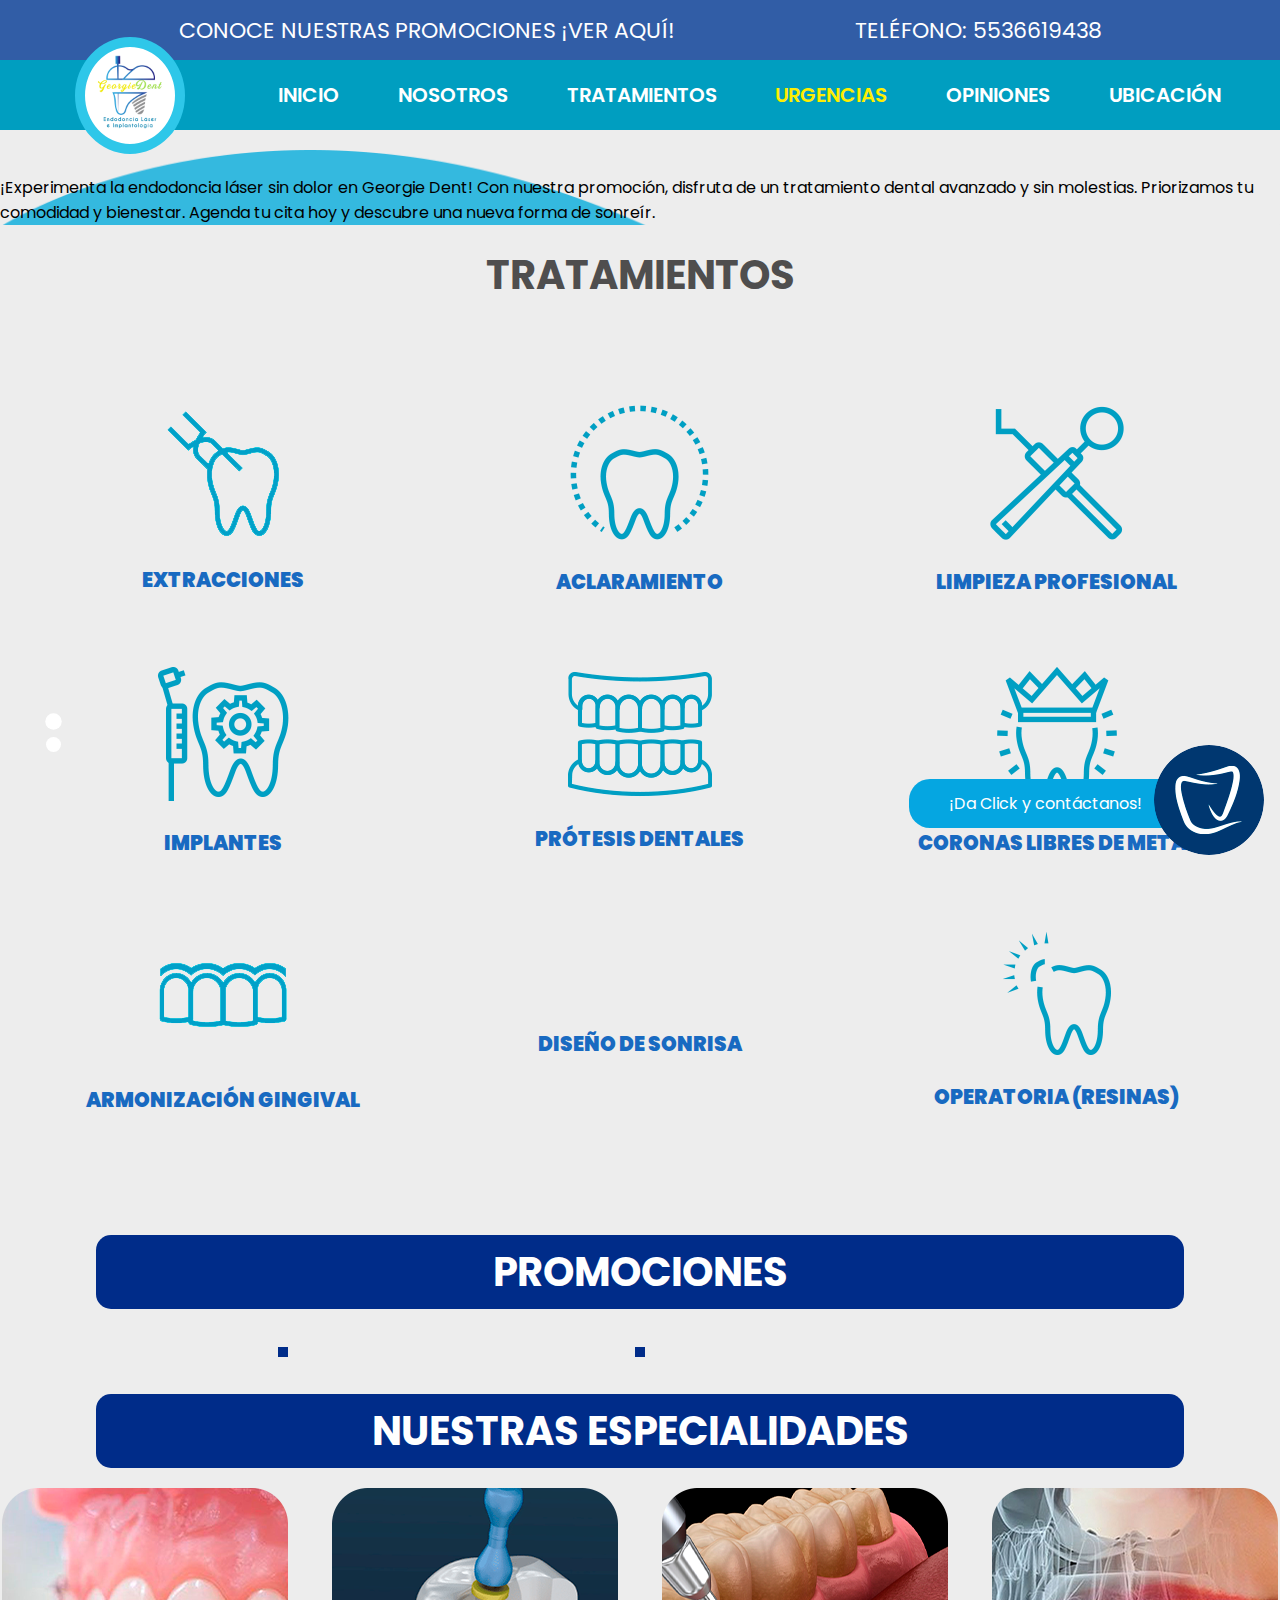
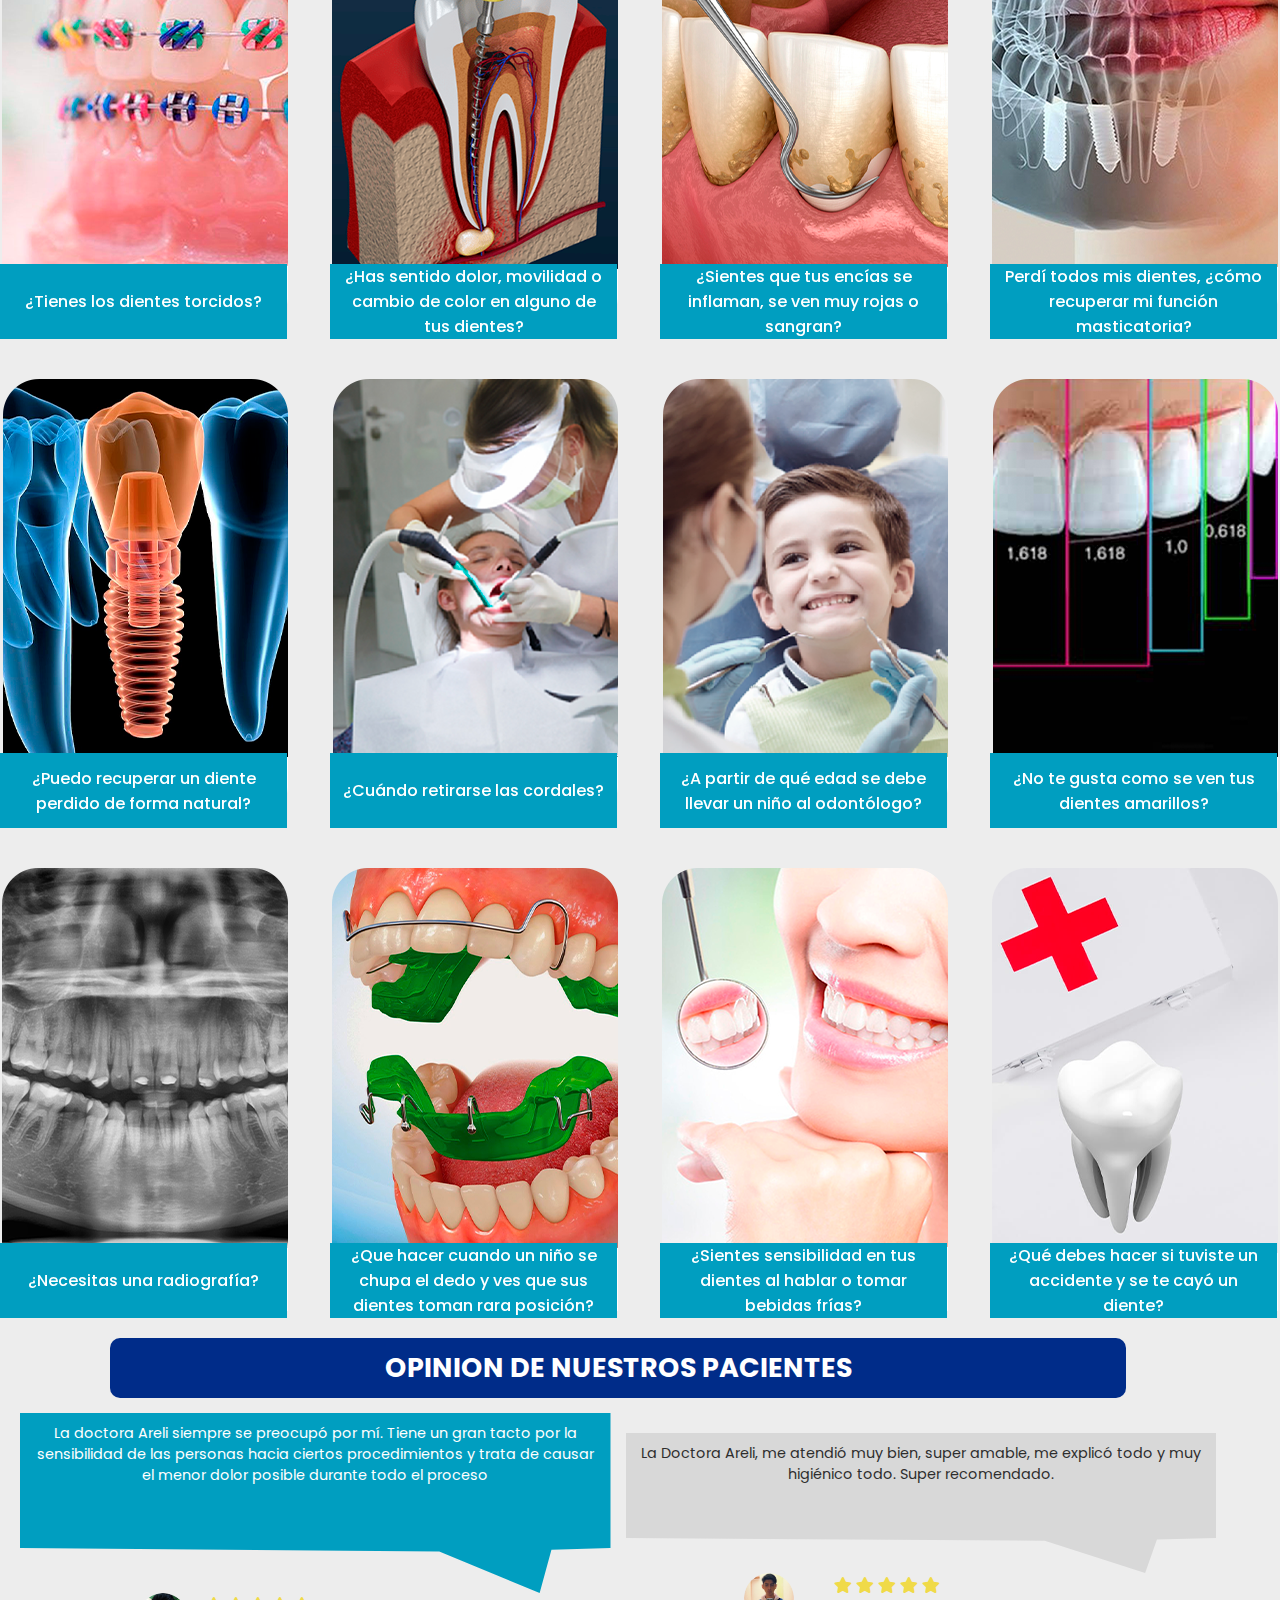
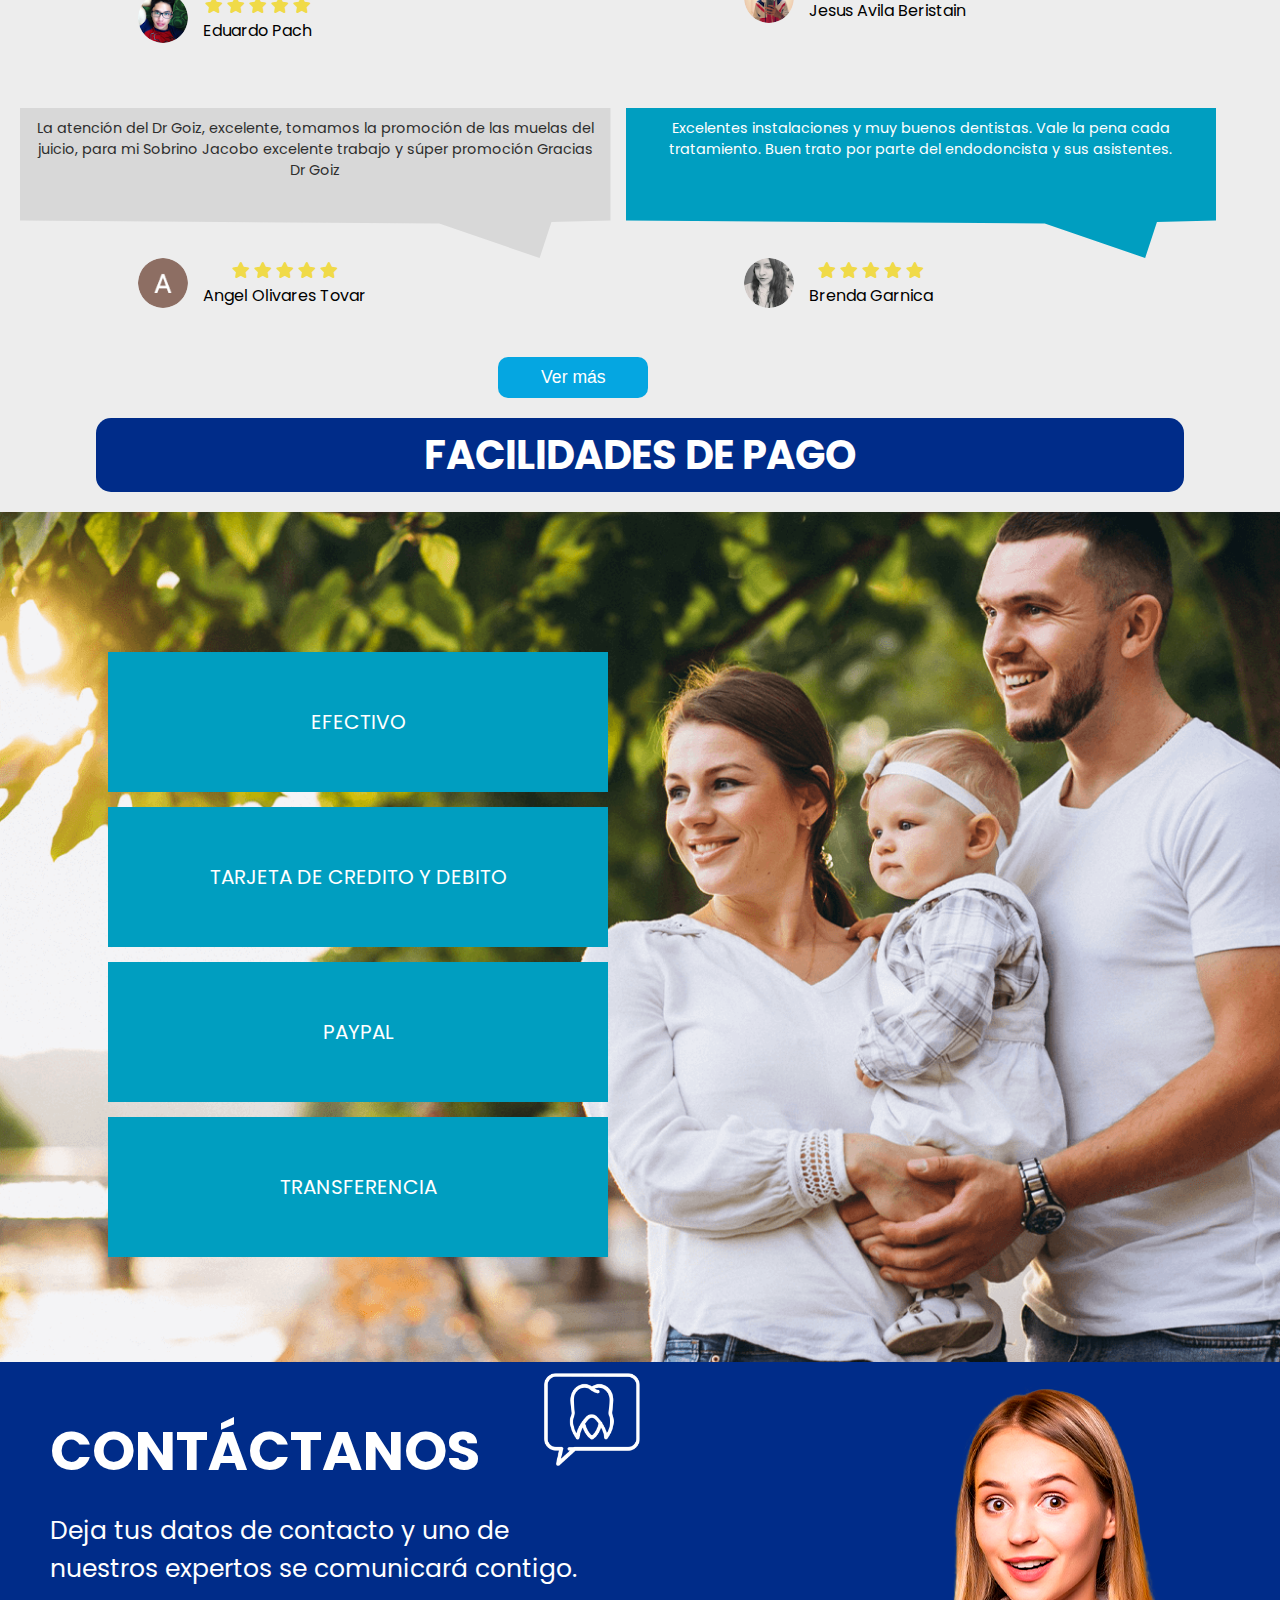
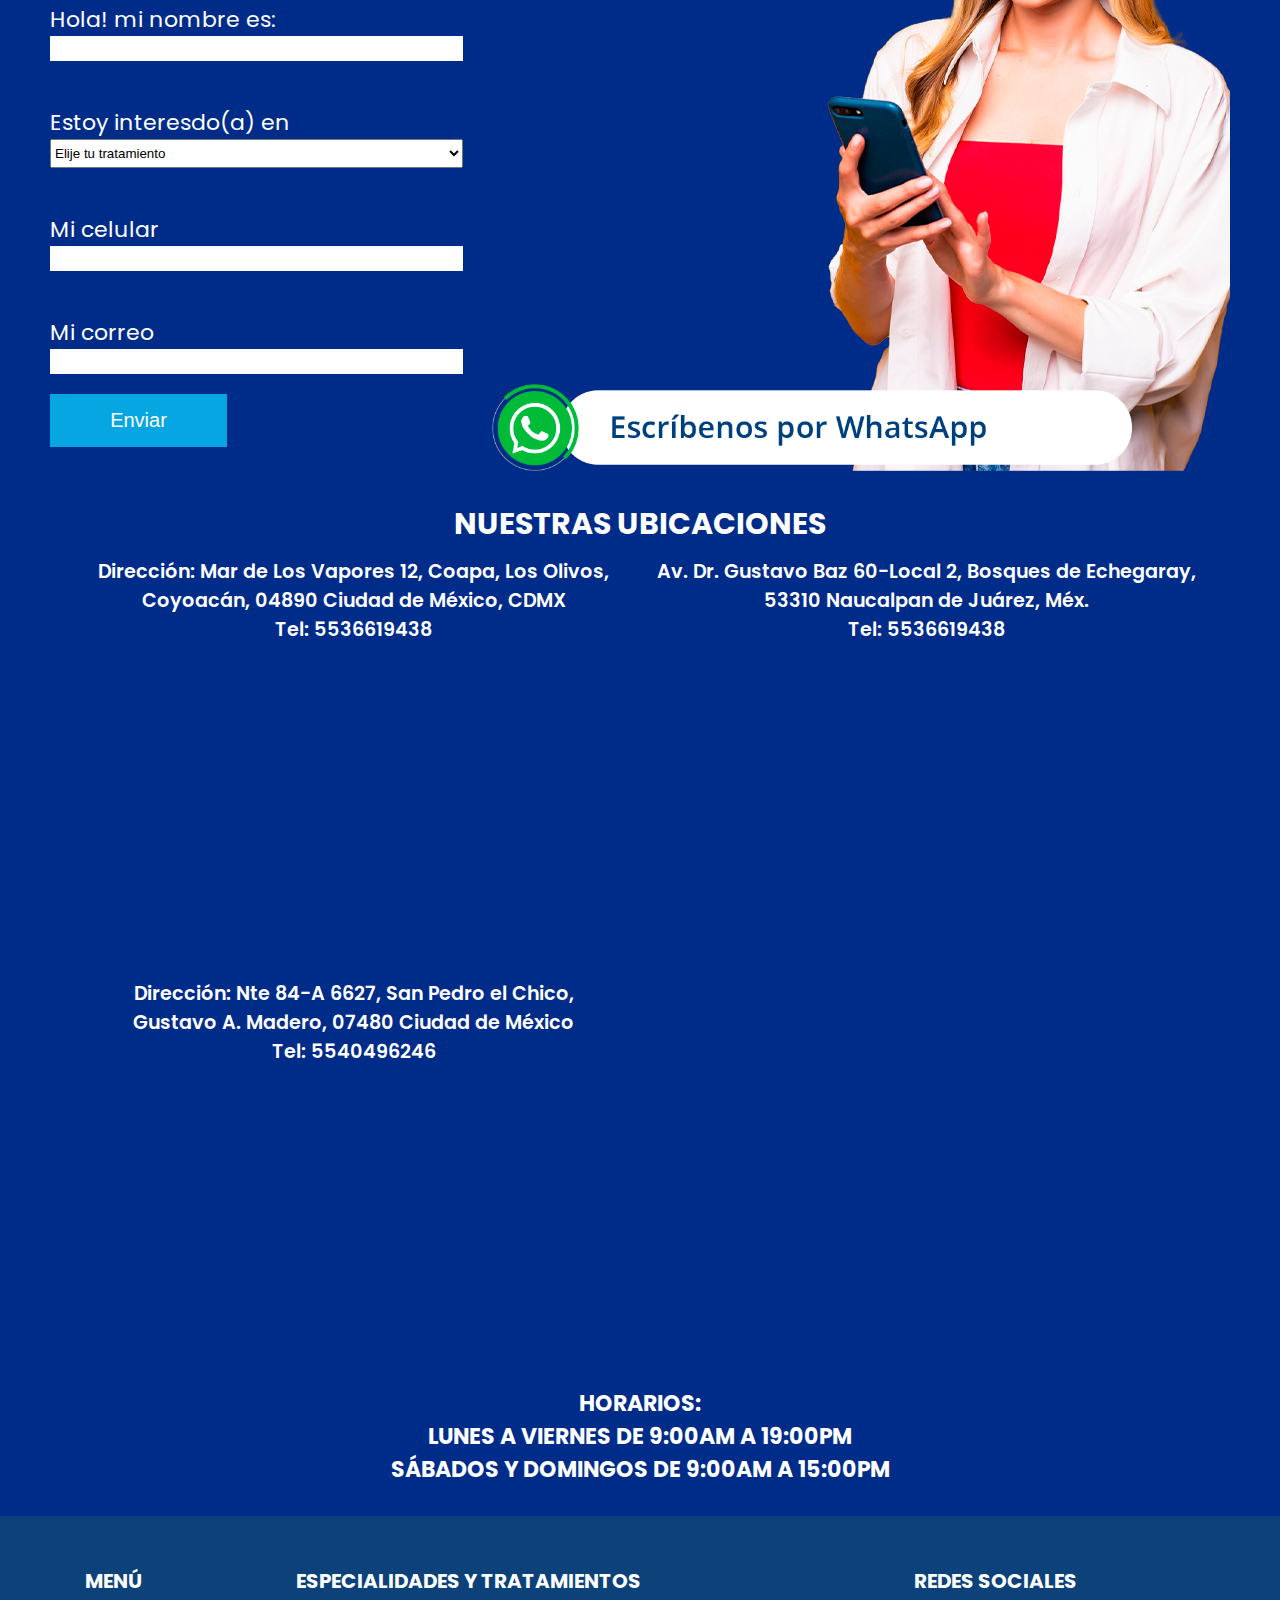
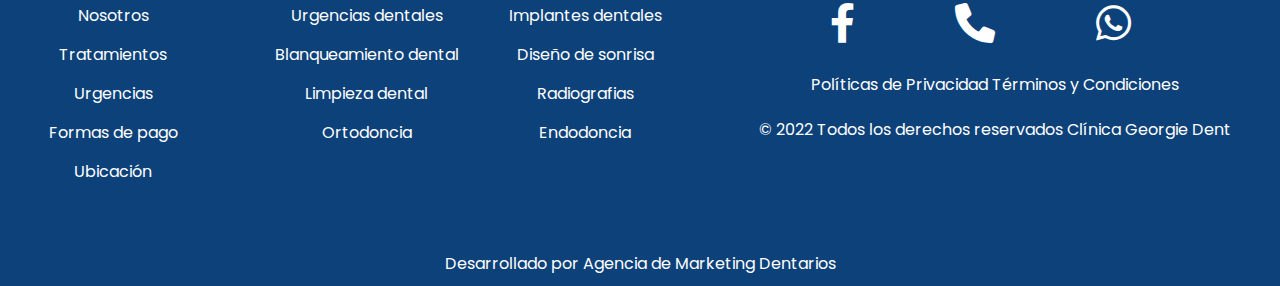
==== commit 9091fccb: "New Place" ====
--- a/index.html
+++ b/index.html
@@ -48,7 +48,7 @@
   src="https://www.facebook.com/tr?id=191298540105898&ev=PageView&noscript=1"
 /></noscript>
 <!-- End Meta Pixel Code -->
- 
+
   </head>
   <body>
     <div class="index-modal" id="indexModal">
@@ -56,18 +56,18 @@
       <!--<h2>Conoce nuestras nuevas sucursales</h2>-->
       <div class="container-index-modal">
         <div class="item-index-modal">
-          <img src="imagenes/banner-sucursal.png" alt="">
+          <img src="imagenes/Promos/G1.jpg" alt="">
         </div>
         <div class="banner-movil">
-          <img src="imagenes/banner-sucursal-movil.png" alt="">
+          <img src="imagenes/Promos/G1.jpg" alt="">
         </div>
         
       </div>
-      <a href="https://api.whatsapp.com/send?phone=525536619438" target="_blank">Contacto</a>
+      <a href="#promociones" id="cerrarModal">Más Promociones</a>
     </div>
     <header>
       <div class="item_header">
-        <p><a href="#ubicacion" >Tenemos nuevas Sucursales  ¡ver aquí!</a></p>
+        <p><a href="#promociones" >Conoce nuestras promociones ¡ver aquí!</a></p>
         <p><a href="tel:5536619438" target="_blank">Teléfono: 5536619438</a></p>
       </div>
       <nav class="navegador">
@@ -103,24 +103,21 @@
       </nav>
     </header>
     <div class="slide_contenedor">
-     
       <div class="miSlider fade">
-        <img src="imagenes/promo_1.jpg" alt="" />
-       
-      </div>
-     
+        <img src="imagenes/Promos/G1.jpg" alt="" />
+        <div class="text-hero">
+          <p><span>¡Experimenta la endodoncia láser sin dolor en Georgie Dent!</span> Con nuestra promoción, disfruta de un tratamiento dental avanzado y sin molestias. Priorizamos tu comodidad y bienestar. Agenda tu cita hoy y descubre una nueva forma de sonreír.</p>
+          <a href="https://api.whatsapp.com/send?phone=525536619438" target="_blank" rel="noopener noreferrer">Agenda tu cita</a>
+        </div>
+      </div>
       <div class="miSlider fade">
-        <img src="imagenes/promo_2.jpg" alt="" />
-       
-      </div>
-      <div class="miSlider fade">
-        <img src="imagenes/promo_3.jpg" alt="" />
-       
-      </div>
-   
-      
-      
-      </div>
+        <img src="imagenes/Promos/G2.jpg" alt="" />
+        <div class="text-hero">
+          <p><span>¡Logra una sonrisa radiante sin sensibilidad con nuestro blanqueamiento láser!</span> Con nuestra promoción especial, obtén resultados visibles y duraderos sin molestias. Descubre la tecnología de vanguardia que te brinda una sonrisa deslumbrante de manera cómoda y sin preocupaciones. <span>¡Reserva tu cita ahora y deslumbra con tu nueva sonrisa!</span></p>
+          <a href="https://api.whatsapp.com/send?phone=525536619438" target="_blank" rel="noopener noreferrer">Agenda tu cita</a>
+        </div>
+      </div>
+    </div>
 
       <div class="direcciones">
         <a href="#" class="atras" onclick="avanzaSlide(-1)">&#10094;</a>
@@ -129,9 +126,6 @@
       <div class="barras">
         <span class="barra active" onclick="posicionSlide(1)"></span>
         <span class="barra" onclick="posicionSlide(2)"></span>
-        <span class="barra" onclick="posicionSlide(3)"></span>
-      
-        
       </div>
     </div>
 
@@ -405,24 +399,16 @@
         </p>
       </div>
     </div>
-    <section class="promociones">
+    <section class="promociones" id="promociones">
       <h2>Promociones</h2>
       <div class="container-promociones">
         <div class="item-promociones">
-          <img src="imagenes/promocion_1.jpg" alt="">
+          <img src="imagenes/Promos/G1.jpg" alt="">
         </div>
         <div class="item-promociones">
-          <img src="imagenes/promocion_2.jpg" alt="">
-        </div>
-        <div class="item-promociones">
-          <img src="imagenes/promocion_3.jpg" alt="">
-        </div>
-      
-
-      </div>
-     
-
-
+          <img src="imagenes/Promos/G2.jpg" alt="">
+        </div>
+      </div>
     </section>
 
     <div class="main_especialidades" id="todo">
@@ -1131,35 +1117,17 @@
           </div>
         </div>
            
+    
         <div class="item_ubicacion">
           <div class="title-mapa">
-            <p>Av. Benjamín Franklin 233, Hipódromo, <br> Cuauhtémoc, 06100 Ciudad de México, CDMX</p>
-            <p>Tel: 5540496246</p>
+            <p>Av. Dr. Gustavo Baz 60-Local 2, Bosques de Echegaray, <br /> 53310 Naucalpan de Juárez, Méx.</p>
+            <p>Tel: 5536619438</p>
            
 
           
            </div>
           <div class="item_mapa">
-            <iframe src="https://www.google.com/maps/embed?pb=!1m14!1m8!1m3!1d940.7986173118783!2d-99.1725996!3d19.4040018!3m2!1i1024!2i768!4f13.1!3m3!1m2!1s0x85d1ff1dbef6ee47%3A0xa0154e7acade3e4a!2sGeorgie%20Dent%20Condesa!5e0!3m2!1ses-419!2smx!4v1673284638611!5m2!1ses-419!2smx" 
-            width="500" 
-            height="400" 
-            style="border:0;" 
-            allowfullscreen="" 
-            loading="lazy" 
-            referrerpolicy="no-referrer-when-downgrade">
-          </iframe>
-          </div>
-        </div>
-        <div class="item_ubicacion">
-          <div class="title-mapa">
-            <p>Av. Insurgentes Sur 1756, Florida, <br> Álvaro Obregón,  01030  Ciudad de México</p>
-            <p>Tel: 5540496246</p>
-           
-
-          
-           </div>
-          <div class="item_mapa">
-            <iframe src="https://www.google.com/maps/embed?pb=!1m18!1m12!1m3!1d3764.2395271548053!2d-99.1863176255485!3d19.358778543035772!2m3!1f0!2f0!3f0!3m2!1i1024!2i768!4f13.1!3m3!1m2!1s0x85d1fff35d3adde7%3A0x5329c2834b675404!2sAv.%20Insurgentes%20Sur%201756%2C%20Florida%2C%20%C3%81lvaro%20Obreg%C3%B3n%2C%2001030%20Ciudad%20de%20M%C3%A9xico%2C%20CDMX!5e0!3m2!1ses-419!2smx!4v1683143046135!5m2!1ses-419!2smx" width="500" height="400" style="border:0;" allowfullscreen="" loading="lazy" referrerpolicy="no-referrer-when-downgrade"></iframe>
+            <iframe src="https://www.google.com/maps/embed?pb=!1m14!1m8!1m3!1d15044.910785225517!2d-99.2283825!3d19.4888372!3m2!1i1024!2i768!4f13.1!3m3!1m2!1s0x85d203e7142be8d1%3A0xa252427c008c530!2sGeorgie%20Dent%20Suc.%20Satelite!5e0!3m2!1ses!2smx!4v1716487544281!5m2!1ses!2smx" width="500" height="400" style="border:0;" allowfullscreen="" loading="lazy" referrerpolicy="no-referrer-when-downgrade"></iframe>
           </div>
         </div>
 
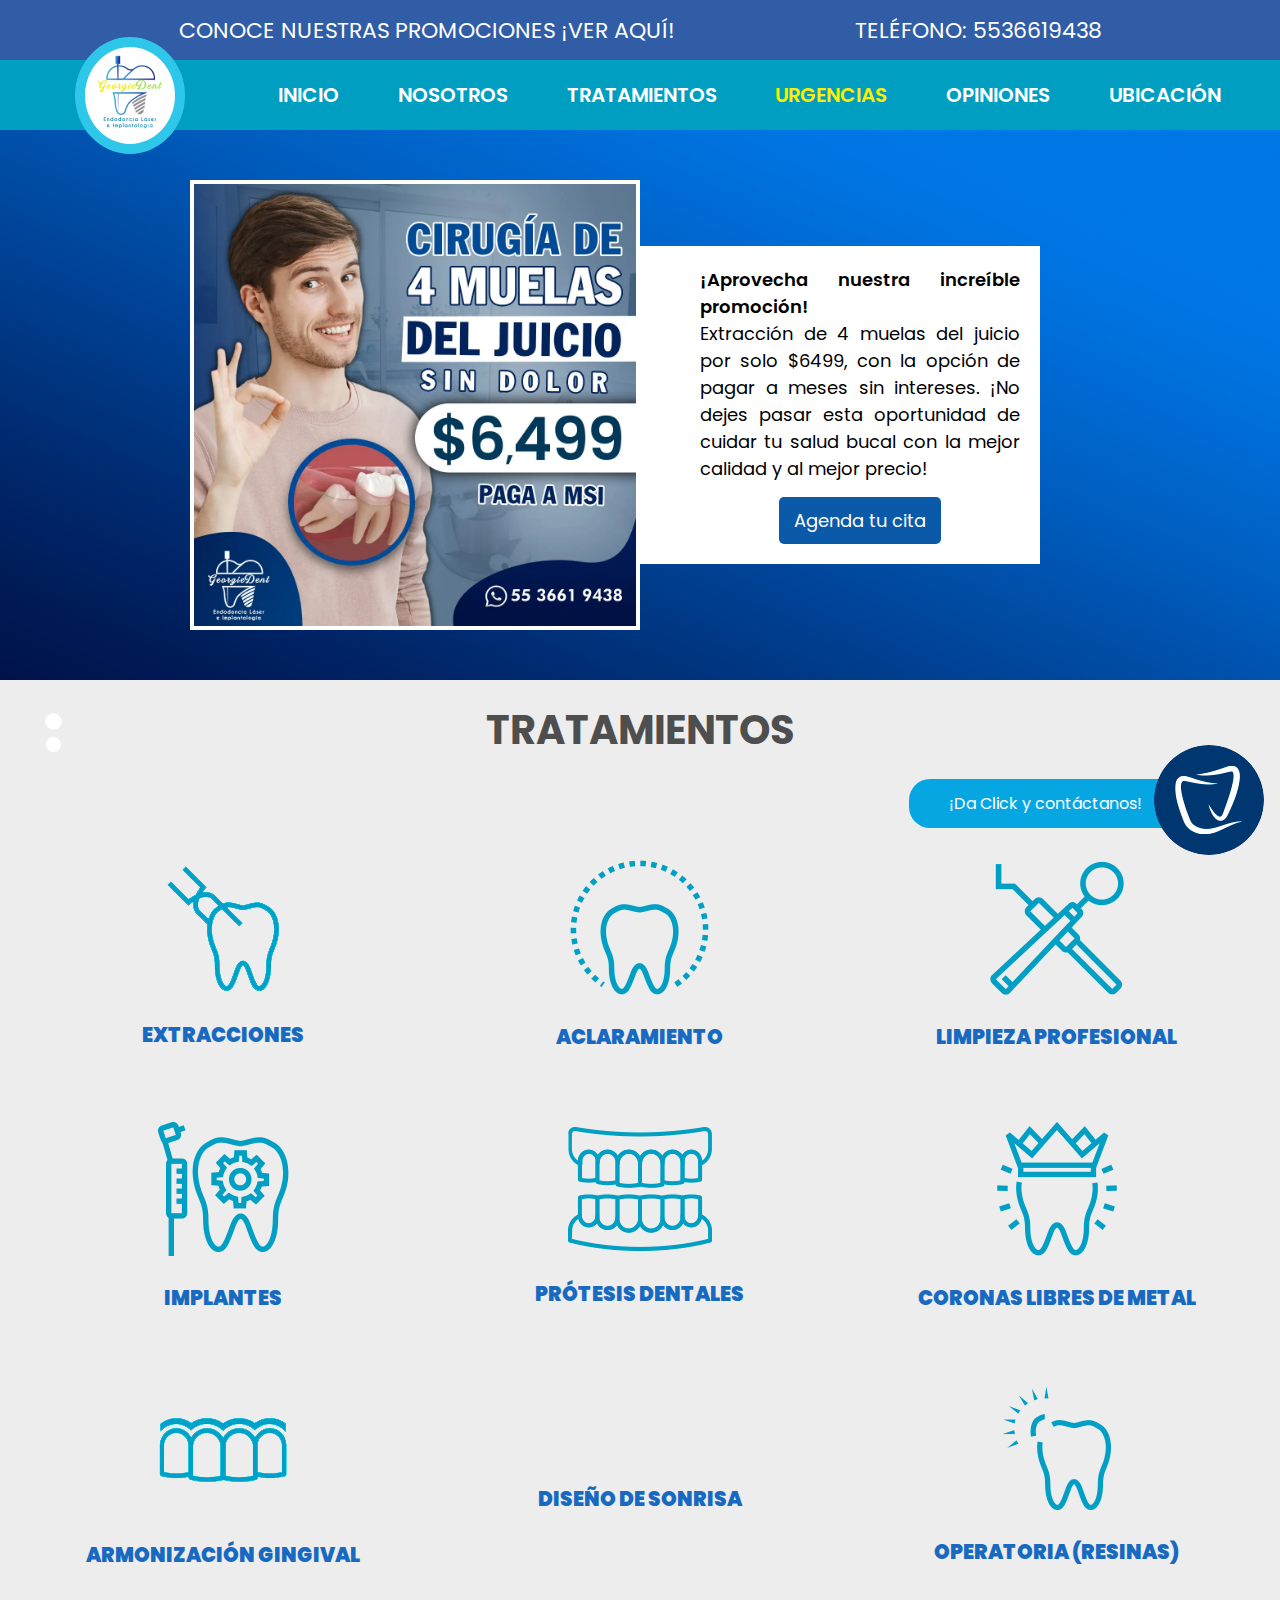
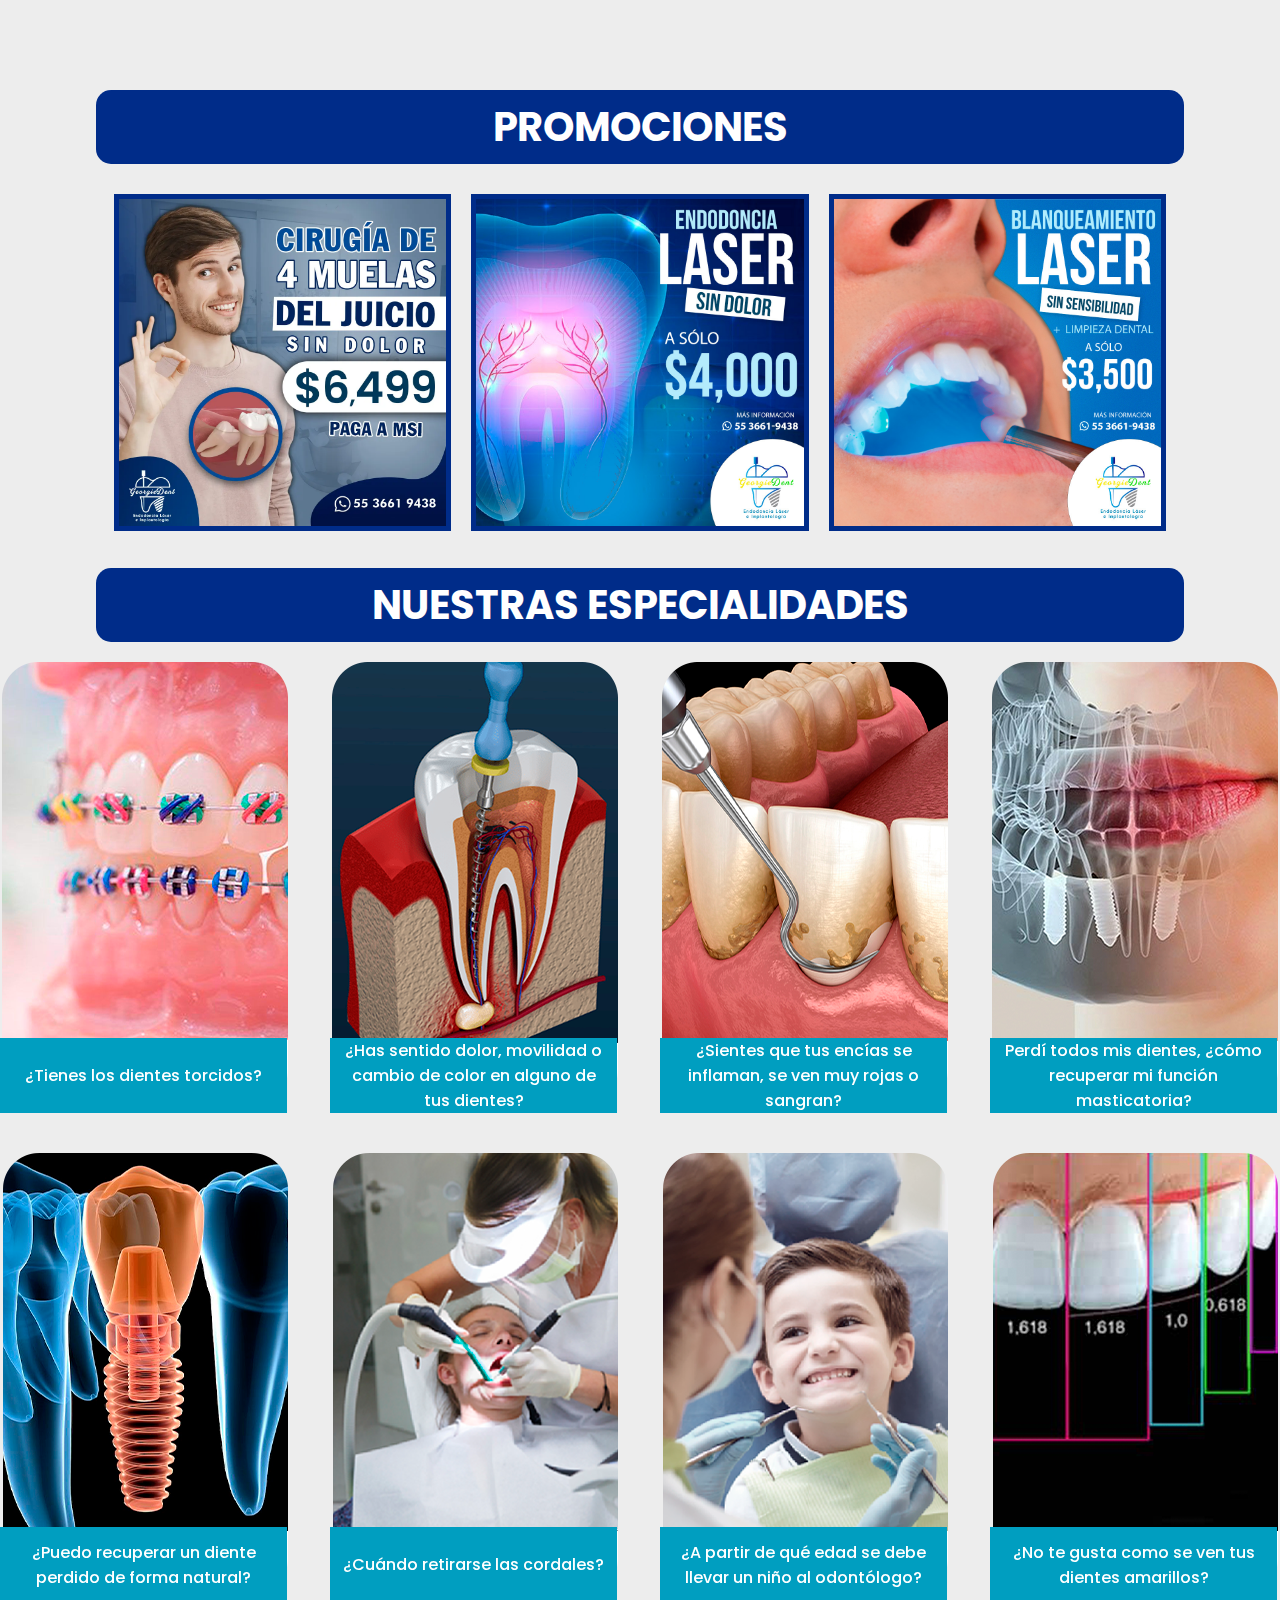
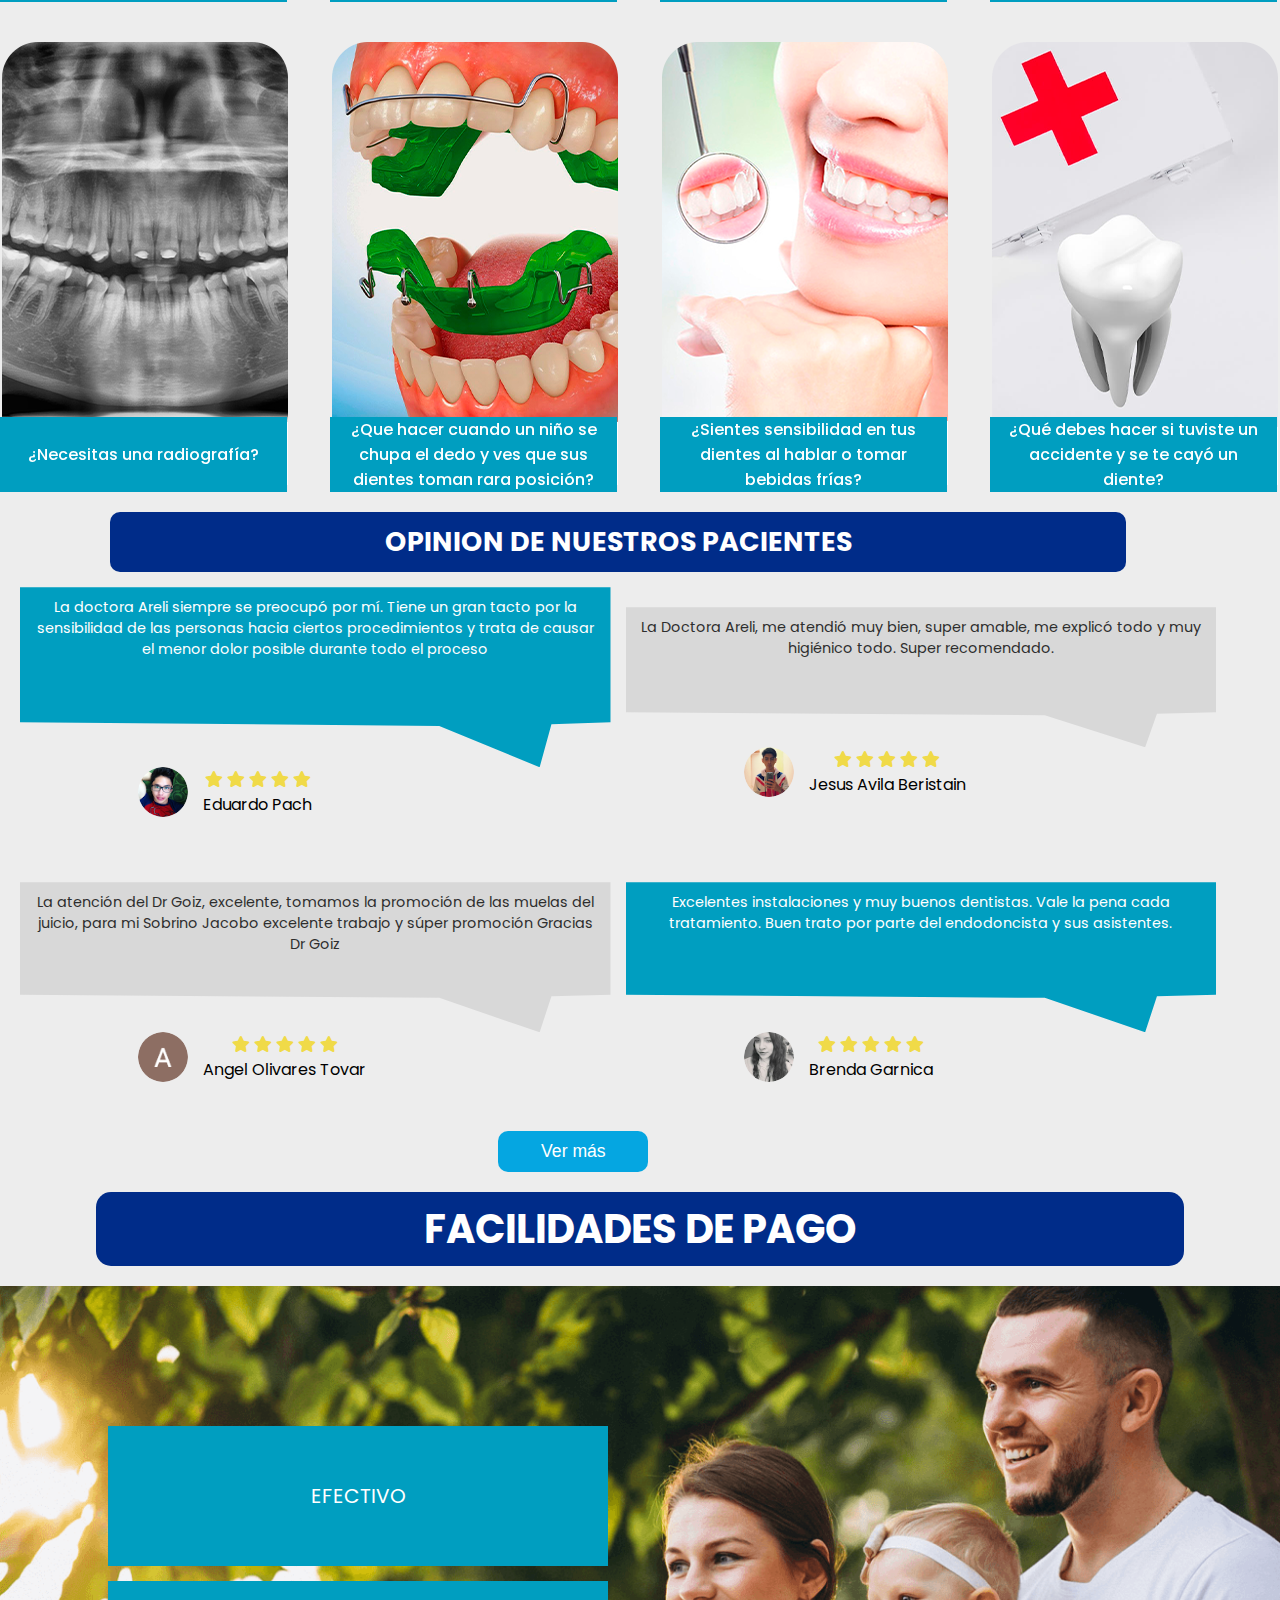
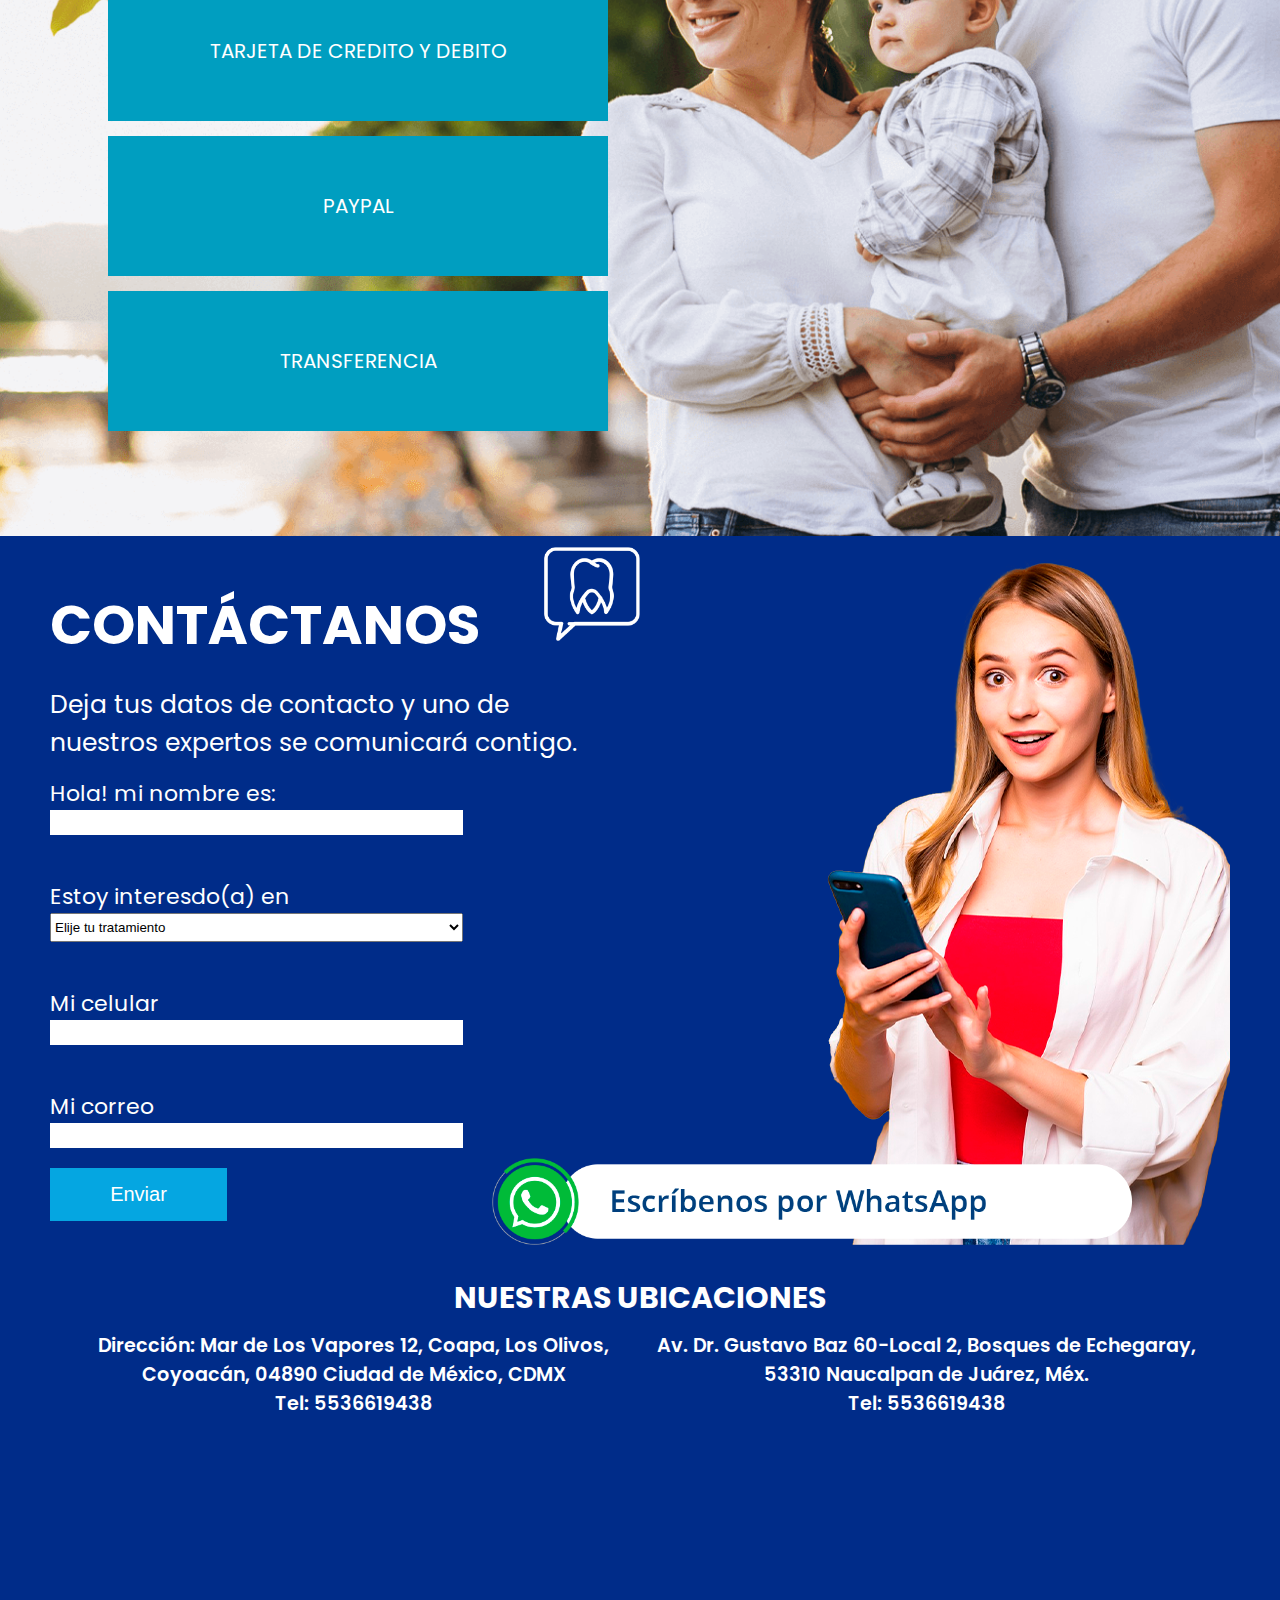
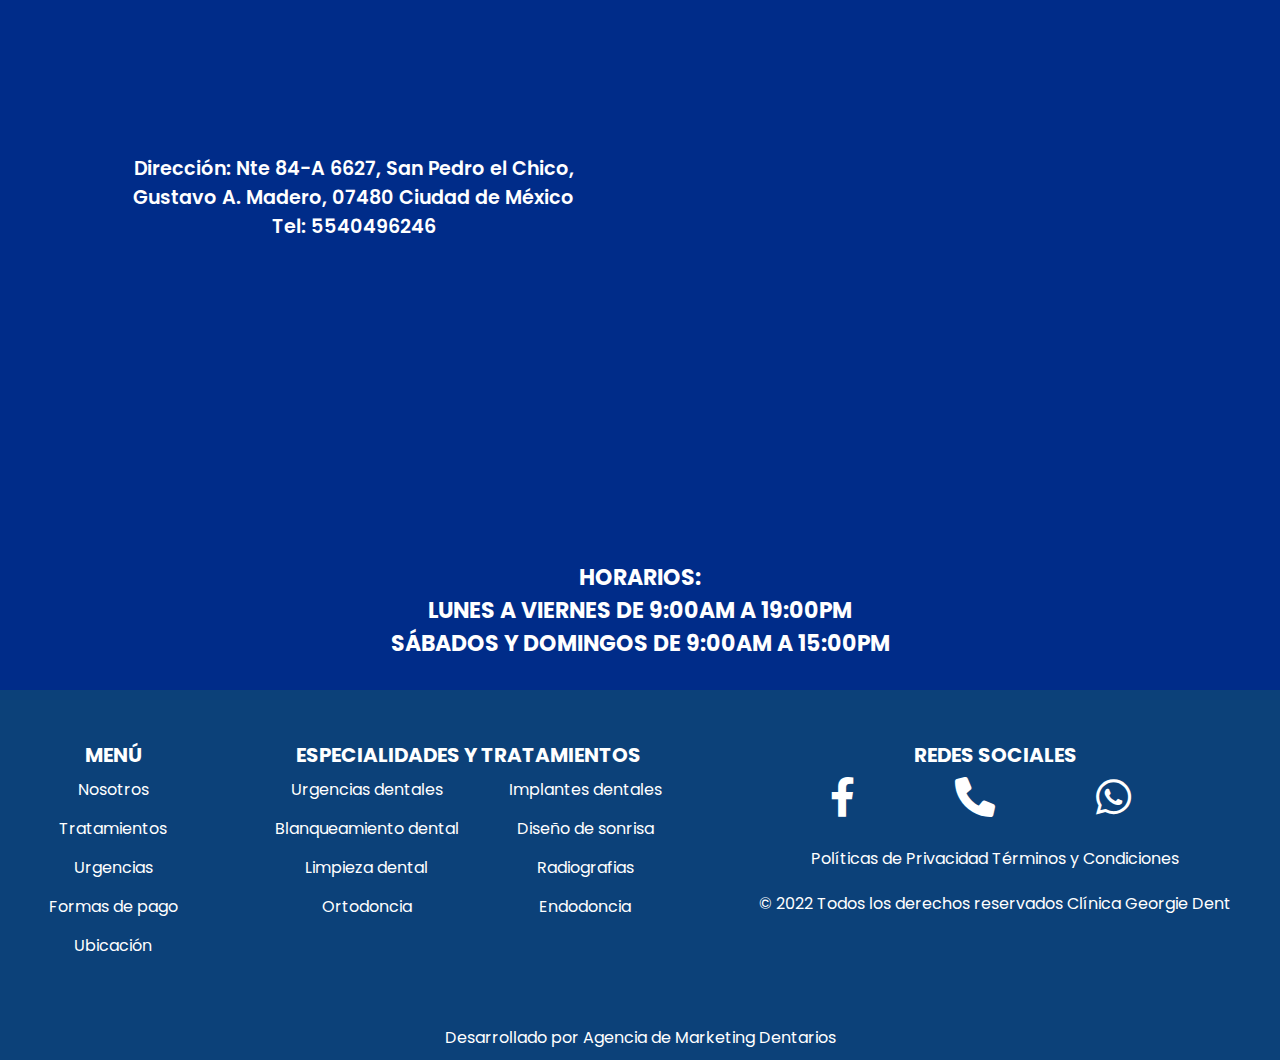
==== commit 15f4dbff: "Merge pull request #2 from leonelvalentinn/main" ====
--- a/index.html
+++ b/index.html
@@ -56,10 +56,10 @@
       <!--<h2>Conoce nuestras nuevas sucursales</h2>-->
       <div class="container-index-modal">
         <div class="item-index-modal">
-          <img src="imagenes/Promos/G1.jpg" alt="">
+          <img src="imagenes/Promos/Promos-GeorgieJulio.webp" alt="">
         </div>
         <div class="banner-movil">
-          <img src="imagenes/Promos/G1.jpg" alt="">
+          <img src="imagenes/Promos/Promos-GeorgieJulio.webp" alt="">
         </div>
         
       </div>
@@ -104,16 +104,23 @@
     </header>
     <div class="slide_contenedor">
       <div class="miSlider fade">
+        <img src="imagenes/Promos/Promos-GeorgieJulio.webp" alt="" />
+        <div class="text-hero">
+          <p><span>¡Aprovecha nuestra increíble promoción!</span><br> Extracción de 4 muelas del juicio por solo $6499, con la opción de pagar a meses sin intereses. ¡No dejes pasar esta oportunidad de cuidar tu salud bucal con la mejor calidad y al mejor precio! </p>
+          <a href="https://api.whatsapp.com/send?phone=525536619438" target="_blank" rel="noopener noreferrer">Agenda tu cita</a>
+        </div>
+      </div>
+      <div class="miSlider fade">
         <img src="imagenes/Promos/G1.jpg" alt="" />
         <div class="text-hero">
-          <p><span>¡Experimenta la endodoncia láser sin dolor en Georgie Dent!</span> Con nuestra promoción, disfruta de un tratamiento dental avanzado y sin molestias. Priorizamos tu comodidad y bienestar. Agenda tu cita hoy y descubre una nueva forma de sonreír.</p>
+          <p><span>¡Experimenta la endodoncia láser sin dolor en Georgie Dent!</span><br> Con nuestra promoción, disfruta de un tratamiento dental avanzado y sin molestias. Priorizamos tu comodidad y bienestar. Agenda tu cita hoy y descubre una nueva forma de sonreír.</p>
           <a href="https://api.whatsapp.com/send?phone=525536619438" target="_blank" rel="noopener noreferrer">Agenda tu cita</a>
         </div>
       </div>
       <div class="miSlider fade">
         <img src="imagenes/Promos/G2.jpg" alt="" />
         <div class="text-hero">
-          <p><span>¡Logra una sonrisa radiante sin sensibilidad con nuestro blanqueamiento láser!</span> Con nuestra promoción especial, obtén resultados visibles y duraderos sin molestias. Descubre la tecnología de vanguardia que te brinda una sonrisa deslumbrante de manera cómoda y sin preocupaciones. <span>¡Reserva tu cita ahora y deslumbra con tu nueva sonrisa!</span></p>
+          <p><span>¡Logra una sonrisa radiante sin sensibilidad con nuestro blanqueamiento láser!</span><br> Con nuestra promoción especial, obtén resultados visibles y duraderos sin molestias. Descubre la tecnología de vanguardia que te brinda una sonrisa deslumbrante de manera cómoda y sin preocupaciones. <span>¡Reserva tu cita ahora y deslumbra con tu nueva sonrisa!</span></p>
           <a href="https://api.whatsapp.com/send?phone=525536619438" target="_blank" rel="noopener noreferrer">Agenda tu cita</a>
         </div>
       </div>
@@ -402,6 +409,9 @@
     <section class="promociones" id="promociones">
       <h2>Promociones</h2>
       <div class="container-promociones">
+        <div class="item-promociones">
+          <img src="imagenes/Promos/Promos-GeorgieJulio.webp" alt="">
+        </div>
         <div class="item-promociones">
           <img src="imagenes/Promos/G1.jpg" alt="">
         </div>
--- a/css/styles.css
+++ b/css/styles.css
@@ -7,9 +7,11 @@
   -webkit-box-sizing: border-box;
   box-sizing: border-box;
 }
-html{
+
+html {
   scroll-behavior: smooth;
 }
+
 body {
   width: 100%;
   height: 100vh;
@@ -17,9 +19,11 @@
   font-family: "Poppins", sans-serif;
   background-color: #ededed;
 }
+
 header {
   width: 100%;
 }
+
 .item_header {
   width: 100%;
   background: #315da6;
@@ -37,6 +41,7 @@
   text-transform: uppercase;
   text-decoration: none;
 }
+
 .navegador {
   width: 100%;
   display: -webkit-box;
@@ -51,11 +56,13 @@
   background: #009ec0;
   height: 70px;
 }
+
 .menu-bar {
   display: none;
   position: relative;
   text-align: center;
 }
+
 #btn-menu {
   width: 50px;
   height: 30px;
@@ -67,6 +74,7 @@
   cursor: pointer;
   position: relative;
 }
+
 .lbl-menu #spn1,
 #spn2,
 #spn3 {
@@ -81,30 +89,37 @@
   -o-transition: all 400ms ease;
   transition: all 400ms ease;
 }
+
 #spn2 {
   top: 11px;
 }
+
 #spn3 {
   top: 22px;
 }
+
 #btn-menu {
   display: none;
 }
-#btn-menu:checked ~ .lbl-menu #spn1 {
+
+#btn-menu:checked~.lbl-menu #spn1 {
   -webkit-transform: rotate(140deg);
   -ms-transform: rotate(140deg);
   transform: rotate(140deg);
   top: 10px;
 }
-#btn-menu:checked ~ .lbl-menu #spn2 {
+
+#btn-menu:checked~.lbl-menu #spn2 {
   opacity: 0;
 }
-#btn-menu:checked ~ .lbl-menu #spn3 {
+
+#btn-menu:checked~.lbl-menu #spn3 {
   -webkit-transform: rotate(-140deg);
   -ms-transform: rotate(-140deg);
   transform: rotate(-140deg);
   top: 10px;
 }
+
 .logo_nav {
   width: 20%;
   display: -webkit-box;
@@ -121,17 +136,20 @@
   padding-bottom: 10px;
   position: relative;
 }
+
 .logo_nav a {
   background-color: white;
   border-radius: 50%;
   border: 10px solid #2ec7e9;
   z-index: 99;
 }
+
 .logo_nav a img {
   height: 90px;
   width: 90px;
   object-fit: contain;
 }
+
 .menu {
   display: -webkit-box;
   display: -ms-flexbox;
@@ -143,9 +161,11 @@
   padding-right: 0px;
   z-index: 50;
 }
+
 .menu li {
   list-style: none;
 }
+
 .menu li a {
   text-decoration: none;
   font-size: 20px;
@@ -153,25 +173,29 @@
   text-transform: uppercase;
   font-weight: 600;
 }
+
 .urgencias {
   color: #feee00 !important;
 }
 
 .slide_contenedor {
   max-width: 100%;
-  max-height: 100vh;
   width: 100%;
   height: auto;
   position: relative;
   overflow: hidden;
   /*margin: auto;*/
-  margin: 20px auto 20px auto;
-  background-image: url(../imagenes/fondoatras.png);
+  margin: 0 auto 20px auto;
+  background-image: url(../imagenes/fondo.png);
   background-size: cover;
-}
+  display: grid;
+  place-content: center;
+  place-items: center;
+}
+
 .miSlider img {
   width: 100%;
-  max-height: 100vh;
+  max-height: 450px;
   height: inherit;
   -o-object-fit: contain;
   object-fit: contain;
@@ -179,6 +203,7 @@
   -webkit-transition: 2s;
   -o-transition: 2s;
   transition: 2s;
+  border: 4px white solid;
 }
 
 .direcciones {
@@ -198,18 +223,21 @@
   font-size: 20px;
   display: none;
 }
+
 .direcciones a {
   color: #fff;
   display: inline-block;
   padding: 20px;
   text-decoration: none;
 }
+
 .direcciones a:hover {
   background: rgba(0, 0, 0, 0.5);
   -webkit-transition: 0.5s;
   -o-transition: 0.5s;
   transition: 0.5s;
 }
+
 .barras {
   position: absolute;
   bottom: calc(20% - 55px);
@@ -227,6 +255,7 @@
   justify-content: space-evenly;
   margin-bottom: 15px;
 }
+
 .barra {
   cursor: pointer;
   height: 15px;
@@ -237,46 +266,93 @@
   display: inline-block;
   margin-bottom: 8px;
 }
+
 .active {
   color: #fff;
   -webkit-transform: scale(1.1);
   -ms-transform: scale(1.1);
   transform: scale(1.1);
 }
+
 .fade {
   -webkit-animation: fade;
   animation: fade;
   -webkit-animation-duration: 1s;
   animation-duration: 1s;
 }
+
 @-webkit-keyframes fade {
   from {
     -webkit-transform: scale(50%);
     transform: scale(50%);
   }
+
   to {
     -webkit-transform: scale(100%);
     transform: scale(100%);
   }
 }
+
 @keyframes fade {
   from {
     -webkit-transform: scale(50%);
     transform: scale(50%);
   }
+
   to {
     -webkit-transform: scale(100%);
     transform: scale(100%);
   }
 }
+
 .miSlider {
   position: relative;
-}
+  display: grid;
+  justify-content: space-around;
+  align-items: center;
+  grid-template-columns: repeat(2, 1fr);
+  max-width: 1280px;
+  padding: 50px 0;
+}
+
+.text-hero {
+  max-width: 400px;
+  font-size: 18px;
+  text-align: justify;
+  display: flex;
+  justify-content: center;
+  align-items: center;
+  flex-direction: column;
+  background-color: white;
+  padding: 20px 20px 20px 60px;
+}
+
+.text-hero span {
+  font-weight: 600;
+}
+
+.text-hero a {
+  padding: 10px 15px;
+  background-color: rgb(11, 90, 169);
+  color: white;
+  transition: all 0.2s linear;
+  border-radius: 5px;
+  margin-top: 15px;
+  text-decoration: none;
+}
+
+.text-hero a:hover {
+  transition: all 0.2s linear;
+  background-color: black;
+  color: white;
+}
+
 .promociones {
   width: 100%;
   text-align: center;
   margin: auto;
 }
+
 .promociones h2 {
   color: #fff;
   font-size: 40px;
@@ -290,14 +366,16 @@
   border-radius: 15px;
   text-transform: uppercase;
 }
+
 .container-promociones {
   width: 90%;
   display: grid;
-  grid-template-columns: repeat(3, 1fr);
+  grid-template-columns: repeat(3, minmax(300px, 400px));
   gap: 20px;
   padding: 10px 50px;
   text-align: center;
   margin: 20px auto;
+  justify-content: center;
 }
 
 .item-promociones img {
@@ -305,11 +383,13 @@
   border: 5px solid #002c89;
   transition: 0.6s;
 }
+
 .item-promociones img:hover {
   transform: scale(0.9);
   transition: 0.6s;
 }
-.miSlider a {
+
+/*.miSlider a {
   position: absolute;
   z-index: 40;
   bottom: 20%;
@@ -321,7 +401,7 @@
   border-radius: 5px;
   font-size: 19px;
   text-transform: uppercase;
-}
+}*/
 .masuno {
   -webkit-animation: efecto1;
   animation: efecto1;
@@ -332,11 +412,13 @@
   -webkit-animation-fill-mode: forwards;
   animation-fill-mode: forwards;
 }
+
 @-webkit-keyframes efecto1 {
   from {
     -webkit-transform: scale(0);
     transform: scale(0);
   }
+
   to {
     -webkit-transform: scale(1);
     transform: scale(1);
@@ -344,11 +426,13 @@
     color: #fff;
   }
 }
+
 @keyframes efecto1 {
   from {
     -webkit-transform: scale(0);
     transform: scale(0);
   }
+
   to {
     -webkit-transform: scale(1);
     transform: scale(1);
@@ -361,11 +445,13 @@
   margin: auto;
   padding: 100px;
 }
+
 .video_item {
   position: relative;
   overflow: hidden;
   padding-top: 56.25%;
 }
+
 .video_item video {
   position: absolute;
   top: 0;
@@ -375,6 +461,7 @@
   border-radius: 20px;
   border: solid #05a6e1 3px;
 }
+
 .video_item img {
   display: block;
   position: absolute;
@@ -383,20 +470,24 @@
   right: 0;
   max-width: 100%;
 }
+
 .tratamientos {
   max-width: 100%;
   width: 100%;
   margin: auto;
 }
+
 .tratamientos h2 {
   color: #4f4e4e;
   font-size: 40px;
   font-weight: bold;
   text-align: center;
 }
+
 .tratamientos h2 span {
   color: #186ac1;
 }
+
 .servicios {
   max-width: 1200px;
   width: 100%;
@@ -406,6 +497,7 @@
   grid-template-columns: repeat(3, 1fr);
   gap: 50px;
 }
+
 .item_servicios {
   display: -webkit-box;
   display: -ms-flexbox;
@@ -423,6 +515,7 @@
   -webkit-perspective: 200px;
   perspective: 200px;
 }
+
 .item_servicios img:hover {
   -webkit-transition: 0.5s;
   -o-transition: 0.5s;
@@ -432,47 +525,57 @@
   -webkit-animation-duration: 3s;
   animation-duration: 3s;
 }
+
 @-webkit-keyframes brinco {
   0% {
     -webkit-transform: scale(1.5);
     transform: scale(1.5);
   }
+
   50% {
     -webkit-transform: rotateY(180deg);
     transform: rotateY(180deg);
   }
+
   100% {
     -webkit-transform: scale(1);
     transform: scale(1);
   }
 }
+
 @keyframes brinco {
   0% {
     -webkit-transform: scale(1.5);
     transform: scale(1.5);
   }
+
   50% {
     -webkit-transform: rotateY(180deg);
     transform: rotateY(180deg);
   }
+
   100% {
     -webkit-transform: scale(1);
     transform: scale(1);
   }
 }
+
 .item_servicios img {
   max-width: 100%;
 }
+
 .nombre_servicio {
   width: 100%;
   margin: 10px auto;
   padding: 10px;
 }
+
 .nombre_servicio h4 {
   color: #186ac1;
   font-size: 20px;
   font-weight: 900;
 }
+
 .paralax {
   width: 100%;
   height: 90vh;
@@ -498,16 +601,19 @@
   align-items: center;
   position: relative;
 }
+
 .logo_nosotros {
   position: absolute;
   top: 0px;
   right: 15%;
   max-width: 20%;
 }
+
 .paralax h2 {
   font-size: 40px;
   color: #0c4179;
 }
+
 .item_paralax:nth-child(2) {
   background-color: #009ec0;
   border-radius: 20px;
@@ -521,12 +627,14 @@
   padding: 10px 40px;
   position: relative;
 }
+
 .item_paralax p {
   color: lavender;
   font-size: 30px;
   text-align: justify;
   margin: 30px auto;
 }
+
 #texto_uno {
   width: 90%;
   position: absolute;
@@ -544,6 +652,7 @@
   position: absolute;
   font-size: 22px;
 }
+
 .btn_click {
   display: none;
   position: absolute;
@@ -556,6 +665,7 @@
   margin: auto;
   grid-gap: 10px;
 }
+
 .btn_click button {
   padding: 5px;
   border: none;
@@ -564,6 +674,7 @@
   font-size: 15px;
   font-weight: 700;
 }
+
 .main_especialidades {
   max-width: 100%;
   width: 100%;
@@ -573,6 +684,7 @@
   perspective: 1100px;
   position: relative;
 }
+
 .main_especialidades .titulo_especialidad {
   color: #fff;
   font-size: 40px;
@@ -585,6 +697,7 @@
   padding: 7px 0px;
   border-radius: 15px;
 }
+
 .engloba_todo {
   -webkit-transition: -webkit-transform 1s;
   transition: -webkit-transform 1s;
@@ -602,6 +715,7 @@
   -moz-transition: 1s;
   -webkit-transition: 1s;
 }
+
 .card {
   max-width: 1300px;
   width: 100%;
@@ -610,10 +724,12 @@
   grid-template-columns: repeat(4, 1fr);
   gap: 40px;
 }
+
 .card__inner {
   cursor: pointer;
   position: relative;
 }
+
 .titulo_especialidades {
   position: absolute;
   width: 99%;
@@ -625,6 +741,7 @@
   justify-content: center;
   align-items: center;
 }
+
 .titulo_especialidades span {
   color: #fff;
   font-size: 16px;
@@ -636,15 +753,18 @@
   transform: scale(0.9);
   transition: transform 0.7s;
 }
+
 .card__inner:hover img {
   box-shadow: 5px 20px 15px #002c89;
   border-top-right-radius: 40px;
   border-top-left-radius: 40px;
 }
+
 .card__inner:hover .titulo_especialidades {
   background-color: #002c89;
   transition: 0.7s;
 }
+
 .card__inner:hover .titulo_especialidades span {
   color: #cbc71b;
   transition: 0.8s;
@@ -654,6 +774,7 @@
   -webkit-transform: rotateY(180deg);
   transform: rotateY(180deg);
 }
+
 .descripcion_especialidades {
   width: 100%;
   position: absolute;
@@ -664,6 +785,7 @@
   -webkit-perspective: 1100px;
   perspective: 1100px;
 }
+
 .description_specialities {
   width: 100%;
   margin: auto;
@@ -688,10 +810,12 @@
   top: 10px;
   right: 20px;
 }
+
 .description_specialities h2 {
   font-size: 30px;
   color: #0c4179;
 }
+
 .description_specialities p {
   font-size: 18px;
   text-align: justify;
@@ -704,6 +828,7 @@
   margin: auto;
   text-align: center;
 }
+
 .forma_de_pago h2 {
   color: #fff;
   font-size: 40px;
@@ -720,10 +845,12 @@
   padding: 7px 0px;
   border-radius: 15px;
 }
+
 .img_pago {
   max-width: 100%;
   margin-bottom: 0px;
 }
+
 .payment_list {
   width: 100%;
   height: 850px;
@@ -733,9 +860,11 @@
   background-position: center;
   background-repeat: no-repeat;
 }
+
 .img_movil {
   display: none;
 }
+
 .list {
   position: absolute;
   top: calc(20% - 30px);
@@ -745,15 +874,18 @@
   grid-template-columns: repeat(1, 1fr);
   gap: 15px;
 }
+
 .list__item {
   list-style: none;
   width: 500px;
   overflow: hidden;
   background-color: #009ec0;
 }
+
 .list__button--click {
   cursor: pointer;
 }
+
 .list__button {
   width: 90%;
   display: -webkit-box;
@@ -769,6 +901,7 @@
   margin: 20px auto;
   height: 100px;
 }
+
 .list__arrow {
   margin-left: auto;
   padding-right: 15px;
@@ -780,6 +913,7 @@
   transition: transform 0.3s;
   transition: transform 0.3s, -webkit-transform 0.3s;
 }
+
 .arrow .list__arrow {
   -webkit-transform: rotate(90deg);
   -ms-transform: rotate(90deg);
@@ -793,6 +927,7 @@
   padding: 15px;
   font-size: 20px;
 }
+
 .list__show {
   width: 100%;
   -webkit-transition: height 0.4s;
@@ -800,23 +935,28 @@
   transition: height 0.4s;
   height: 0;
 }
+
 .list__inisde h5 {
   color: #fff !important;
 }
+
 .list__inisde {
   padding: 5px 0px 5px 50px;
   text-align: justify;
   color: #fff;
 }
+
 .list__inisde h5 {
   font-size: 20px;
   margin: 10px auto;
   color: #0c4179;
 }
+
 .list__inisde p {
   color: #fff;
   margin: 10px;
 }
+
 .section_formulario {
   width: 100%;
   background-color: #002c89;
@@ -825,10 +965,12 @@
   position: relative;
   margin: 0px 0px 0px 0px;
 }
+
 .item_formulario {
   width: 100%;
   margin-top: calc(5% - 10px);
 }
+
 .item_formulario:nth-child(1) {
   display: -webkit-box;
   display: -ms-flexbox;
@@ -846,6 +988,7 @@
   padding-left: 50px;
   position: relative;
 }
+
 .item_formulario:nth-child(1) img {
   max-width: 15%;
   display: block;
@@ -853,6 +996,7 @@
   top: calc(10% - 80px);
   right: 0;
 }
+
 .item_formulario:nth-child(1) form {
   width: 100%;
   display: -webkit-box;
@@ -866,36 +1010,43 @@
   -ms-flex-pack: center;
   justify-content: center;
 }
+
 .item_formulario:nth-child(1) h4 {
   color: #fff;
   font-size: 55px;
   margin-bottom: 20px;
 }
+
 .item_formulario:nth-child(1) h5 {
   color: #05a6e1;
   font-size: 25px;
   margin-bottom: 15px;
 }
+
 .item_formulario:nth-child(1) p {
   font-size: 25px;
   margin-bottom: 15px;
   color: #fff;
 }
+
 form input {
   width: 70%;
   border: none;
   margin-bottom: 20px;
   padding: 5px 0px;
 }
+
 form label {
   color: #fff;
   font-size: 22px;
 }
+
 form select {
   margin-bottom: 20px;
   width: 70%;
   padding: 5px 0px;
 }
+
 form button {
   display: block;
   width: 30%;
@@ -907,6 +1058,7 @@
   font-size: 20px;
   font-weight: 500;
 }
+
 .item_formulario:nth-child(2) {
   display: -webkit-box;
   display: -ms-flexbox;
@@ -919,6 +1071,7 @@
   align-items: center;
   padding-right: 50px;
 }
+
 .item_formulario:nth-child(2) img {
   max-width: 100%;
 }
@@ -929,12 +1082,14 @@
   left: calc(40% - 20px);
   max-width: 50%;
 }
+
 .mapa {
   width: 100%;
   background-color: #002c89;
   padding: 20px;
   margin: auto;
 }
+
 .mapa h2 {
   text-align: center;
   font-size: 30px;
@@ -942,6 +1097,7 @@
   text-transform: uppercase;
   margin: 10px auto;
 }
+
 .mapa h5 {
   text-align: center;
   font-size: 22px;
@@ -949,6 +1105,7 @@
   text-transform: uppercase;
   margin: 10px auto;
 }
+
 .container_ubiacion {
   display: grid;
   grid-template-columns: repeat(2, 1fr);
@@ -957,17 +1114,20 @@
   margin: auto;
   margin-bottom: 15px;
 }
+
 .title-mapa p {
   color: #fff;
   font-weight: 600;
   font-size: 1.2em;
   text-align: center;
 }
+
 .item_mapa:nth-child(1) {
   position: relative;
   overflow: hidden;
   padding-top: 56.25%;
 }
+
 .item_mapa:nth-child(1) iframe {
   position: absolute;
   top: 0;
@@ -975,6 +1135,7 @@
   width: 100%;
   height: 100%;
 }
+
 .item_mapa:nth-child(2) iframe {
   position: absolute;
   top: 0;
@@ -983,19 +1144,23 @@
   width: 100%;
   height: 100%;
 }
+
 .item_mapa:nth-child(2) {
   position: relative;
   overflow: hidden;
   padding-top: 56.25%;
 }
+
 .iconos_servicios {
   margin: 15px auto;
   color: #fff;
   font-size: 25px;
 }
+
 .iconos_servicios img {
   max-width: 100%;
 }
+
 footer {
   background-color: #0c4179;
 
@@ -1008,15 +1173,19 @@
   text-align: center;
   flex-wrap: wrap;
 }
+
 .item_footer {
   margin: 50px auto 10px auto;
 }
+
 .item_footer:nth-child(4) {
   width: 100%;
 }
+
 .item_footer:nth-child(4) p {
   color: #fff;
 }
+
 .item_footer p a {
   color: #fff;
   text-decoration: none;
@@ -1026,20 +1195,24 @@
   font-size: 20px;
   color: #fff;
 }
+
 .item_footer:nth-child(2) h4,
 .item_footer:nth-child(3) h4 {
   text-align: center;
 }
+
 .item_footer ul li {
   list-style: none;
   padding: 7px 0px;
 }
+
 .item_footer ul li a {
   font-size: 16px;
   color: #fff;
   text-decoration: none;
   text-align: center;
 }
+
 .item_footer:nth-child(2) .sub_item {
   display: -webkit-box;
   display: -ms-flexbox;
@@ -1050,9 +1223,11 @@
   -ms-flex-align: center;
   align-items: center;
 }
+
 .item_footer:nth-child(2) .sub_item ul:nth-child(1) {
   margin-right: 50px;
 }
+
 .item_footer:nth-child(3) ul {
   display: -webkit-box;
   display: -ms-flexbox;
@@ -1061,10 +1236,12 @@
   -ms-flex-pack: space-evenly;
   justify-content: space-evenly;
 }
+
 .item_footer:nth-child(3) ul li a i {
   font-size: 40px;
   margin-right: 30px;
 }
+
 .item_footer:nth-child(3) div {
   margin: 20px auto;
 }
@@ -1081,12 +1258,14 @@
   text-align: center;
   padding: 30px 0px;
 }
+
 .tarjetas p {
   color: #fff;
   font-size: 30px;
   padding: 20px auto;
   text-transform: uppercase;
 }
+
 .contacto {
   background-color: #05a6e1;
   width: 350px;
@@ -1120,6 +1299,7 @@
   color: #fff;
   font-size: 16px;
 }
+
 .icono_principal {
   position: fixed;
   bottom: 5vh;
@@ -1128,6 +1308,7 @@
   animation: pulse 2s infinite;
   border-radius: 50%;
 }
+
 @keyframes pulse {
   0% {
     transform: scale(1);
@@ -1138,12 +1319,14 @@
     box-shadow: 5px 8px 8px rgba(0, 0, 0, 0.4);
     border-radius: 50%;
   }
+
   100% {
     transform: scale(1);
     box-shadow: 5px 10px 10px rgba(0, 0, 0, 0.4);
     border-radius: 50%;
   }
 }
+
 .contactos {
   -webkit-transform: translateY(100%);
   -ms-transform: translateY(100%);
@@ -1164,6 +1347,7 @@
   visibility: hidden;
   z-index: 1;
 }
+
 .aparecer {
   position: fixed;
   bottom: 22vh;
@@ -1196,6 +1380,7 @@
 .move_texto {
   transform: translateX(0);
 }
+
 #cerrarTratamientos {
   position: absolute;
   top: 30px;
@@ -1203,6 +1388,7 @@
   color: blanchedalmond;
   font-size: 40px;
 }
+
 .copy_nuevo {
   position: absolute;
   top: 30vh;
@@ -1220,14 +1406,17 @@
   justify-content: center;
   align-items: center;
 }
+
 .aparecer_texto_dos {
   transform: scale(1);
   transition: transform 2s;
 }
+
 .copy_nuevo h2 {
   color: #cbc71b;
   font-size: 20px;
 }
+
 .copy_nuevo p {
   color: #feee00;
   font-size: 17px;
@@ -1243,6 +1432,7 @@
 .doctores {
   width: 100%;
 }
+
 .doctores h2 {
   display: block;
   width: 85%;
@@ -1255,12 +1445,15 @@
   border-radius: 10px;
   margin: auto;
 }
+
 .item-opinion:nth-child(1) img {
   max-width: 100%;
 }
+
 .item-opinion {
   position: relative;
 }
+
 .item-opinion:nth-child(1) {
   display: flex;
   justify-content: center;
@@ -1272,12 +1465,14 @@
   display: none;
   transition: 0.5s;
 }
+
 .container-opiniones {
   width: 95%;
   display: flex;
   gap: 20px;
   margin-bottom: 50px;
 }
+
 .opiniones {
   width: 100%;
   display: grid;
@@ -1287,82 +1482,83 @@
   position: relative;
   text-align: center;
 }
+
 .opinion-item {
   width: 100%;
   position: relative;
   margin: auto;
 }
+
 .opinion-item:nth-child(1) .item-texto,
 .opinion-item:nth-child(4) .item-texto {
-  -webkit-clip-path: polygon(
-    0% 0%,
-    100% 0%,
-    100% 75%,
-    90% 76%,
-    88% 100%,
-    71% 77%,
-    0% 75%
-  );
-  clip-path: polygon(
-    0% 0%,
-    100% 0%,
-    100% 75%,
-    90% 76%,
-    88% 100%,
-    71% 77%,
-    0% 75%
-  );
+  -webkit-clip-path: polygon(0% 0%,
+      100% 0%,
+      100% 75%,
+      90% 76%,
+      88% 100%,
+      71% 77%,
+      0% 75%);
+  clip-path: polygon(0% 0%,
+      100% 0%,
+      100% 75%,
+      90% 76%,
+      88% 100%,
+      71% 77%,
+      0% 75%);
   background-color: #009ec0;
   padding: 10px;
   height: 180px;
 }
+
 .opinion-item:nth-child(4) .item-texto {
   height: 150px;
 }
+
 .opinion-item:nth-child(1) .item-texto p,
 .opinion-item:nth-child(4) .item-texto p {
   color: #fff;
   font-size: 0.9em;
 }
+
 .opinion-item:nth-child(2) .item-texto,
 .opinion-item:nth-child(3) .item-texto {
-  -webkit-clip-path: polygon(
-    0% 0%,
-    100% 0%,
-    100% 75%,
-    90% 76%,
-    88% 100%,
-    71% 77%,
-    0% 75%
-  );
-  clip-path: polygon(
-    0% 0%,
-    100% 0%,
-    100% 75%,
-    90% 76%,
-    88% 100%,
-    71% 77%,
-    0% 75%
-  );
+  -webkit-clip-path: polygon(0% 0%,
+      100% 0%,
+      100% 75%,
+      90% 76%,
+      88% 100%,
+      71% 77%,
+      0% 75%);
+  clip-path: polygon(0% 0%,
+      100% 0%,
+      100% 75%,
+      90% 76%,
+      88% 100%,
+      71% 77%,
+      0% 75%);
   background-color: #d8d8d8;
   padding: 10px;
   height: 150px;
   width: 100%;
 }
+
 .opinion-item:nth-child(2) .item-texto {
   height: 140px;
 }
+
 .opinion-item:nth-child(2) .item-texto p,
 .opinion-item:nth-child(3) .item-texto p {
   color: #2e2e2e;
   font-size: 0.9em;
 }
+
 .item-photo {
   width: 100%;
   position: relative;
   height: 100px;
   overflow: hidden;
 }
+
 .container-photo {
   position: absolute;
   display: flex;
@@ -1370,15 +1566,18 @@
   gap: 15px;
   left: 20%;
 }
+
 .container-photo img {
   border-radius: 50%;
   object-fit: cover;
   width: 50px;
   height: 50px;
 }
+
 .container-photo .stars i {
   color: #f0da48;
 }
+
 .button-menu {
   display: block;
   background-color: #05a6e1;
@@ -1393,6 +1592,7 @@
   left: 40%;
   border-radius: 10px;
 }
+
 /*hide*/
 .opiniones-hide {
   width: 100%;
@@ -1425,24 +1625,29 @@
   transform-origin: top left;
   transition: 1s;
 }
+
 .show-index-modal {
   transform: scale(1);
   transform-origin: top left;
   transition: 1s;
 }
+
 .index-modal h2 {
   color: #fff;
   font-size: 1.7em;
   text-align: center;
   text-transform: uppercase;
 }
+
 .index-modal i {
   position: absolute;
   right: 10px;
   top: 10px;
   color: #fff;
+  cursor: pointer;
   font-size: 30px;
 }
+
 .container-index-modal {
   width: 80%;
   display: flex;
@@ -1452,23 +1657,32 @@
   text-align: center;
   justify-content: center;
 }
+
 .item-index-modal img {
-  max-width: 100%;
-}
+  max-width: 500px;
+}
+
 .item-index-modal {
   width: 100%;
 }
+
 .index-modal a {
   background-color: #009ec0;
   display: block;
   text-align: center;
-  width: 170px;
+  width: 200px;
   color: #fff;
   margin: auto;
   padding: 10px 5px;
   border-radius: 10px;
   font-size: 1.2em;
   text-decoration: none;
+  transition: all 0.3s linear;
+}
+
+.index-modal a:hover {
+  background-color: #002c89;
+  transition: all 0.3s linear;
 }
 
 .banner-movil {
@@ -1479,12 +1693,14 @@
 .banner-movil img {
   max-width: 80%;
 }
+
 /*index-modal*/
 
 @media (max-width: 767px) {
   .doctores {
     margin-bottom: 25px;
   }
+
   .doctores h2 {
     display: block;
     width: 85%;
@@ -1497,9 +1713,11 @@
     border-radius: 10px;
     margin: auto;
   }
+
   .item-opinion:nth-child(1) img {
     max-width: 100%;
   }
+
   .opiniones {
     width: 100%;
     display: grid;
@@ -1508,6 +1726,7 @@
     gap: 15px;
     position: relative;
   }
+
   .container-opiniones {
     width: 95%;
     display: flex;
@@ -1517,6 +1736,7 @@
     gap: 20px;
     margin: auto;
   }
+
   .opiniones-hide {
     width: 100%;
     display: grid;
@@ -1543,58 +1763,54 @@
     left: 30%;
     border-radius: 10px;
   }
+
   .opinion-item:nth-child(1) .item-texto,
   .opinion-item:nth-child(4) .item-texto {
-    -webkit-clip-path: polygon(
-      0% 0%,
-      100% 0%,
-      100% 75%,
-      90% 76%,
-      88% 100%,
-      71% 77%,
-      0% 75%
-    );
-    clip-path: polygon(
-      0% 0%,
-      100% 0%,
-      100% 75%,
-      90% 76%,
-      88% 100%,
-      71% 77%,
-      0% 75%
-    );
+    -webkit-clip-path: polygon(0% 0%,
+        100% 0%,
+        100% 75%,
+        90% 76%,
+        88% 100%,
+        71% 77%,
+        0% 75%);
+    clip-path: polygon(0% 0%,
+        100% 0%,
+        100% 75%,
+        90% 76%,
+        88% 100%,
+        71% 77%,
+        0% 75%);
     background-color: #009ec0;
     padding: 10px;
     height: 240px;
   }
+
   .opinion-item:nth-child(4) .item-texto {
     height: 180px;
   }
+
   .opinion-item:nth-child(1) .item-texto p,
   .opinion-item:nth-child(4) .item-texto p {
     color: #fff;
     font-size: 0.9em;
   }
+
   .opinion-item:nth-child(2) .item-texto,
   .opinion-item:nth-child(3) .item-texto {
-    -webkit-clip-path: polygon(
-      0% 0%,
-      100% 0%,
-      100% 75%,
-      90% 76%,
-      88% 100%,
-      71% 77%,
-      0% 75%
-    );
-    clip-path: polygon(
-      0% 0%,
-      100% 0%,
-      100% 75%,
-      90% 76%,
-      88% 100%,
-      71% 77%,
-      0% 75%
-    );
+    -webkit-clip-path: polygon(0% 0%,
+        100% 0%,
+        100% 75%,
+        90% 76%,
+        88% 100%,
+        71% 77%,
+        0% 75%);
+    clip-path: polygon(0% 0%,
+        100% 0%,
+        100% 75%,
+        90% 76%,
+        88% 100%,
+        71% 77%,
+        0% 75%);
     background-color: #d8d8d8;
     padding: 10px;
     height: 200px;
@@ -1604,9 +1820,11 @@
   .opinion-item:nth-child(2) .item-texto {
     height: 180px;
   }
+
   .name-opinion p {
     font-size: 0.7em;
   }
+
   .container_ubiacion {
     display: grid;
     grid-template-columns: repeat(1, 1fr);
@@ -1614,15 +1832,18 @@
     width: 90%;
     margin: auto;
   }
+
   .title-mapa p {
     color: #fff;
     font-weight: 600;
     font-size: 0.9em;
     text-align: center;
   }
+
   .mapa h2 {
     font-size: 22px;
   }
+
   .mapa h5 {
     text-align: center;
     font-size: 17px;
@@ -1630,6 +1851,7 @@
     text-transform: uppercase;
     margin: 10px auto;
   }
+
   .item_header {
     width: 100%;
     background: #315da6;
@@ -1641,11 +1863,13 @@
     align-items: center;
     flex-wrap: wrap;
   }
+
   .item_header p a {
     font-size: 14px;
     text-align: center;
     text-transform: capitalize;
   }
+
   .logo_nosotros {
     position: absolute;
     top: -10px;
@@ -1656,6 +1880,7 @@
   .main_especialidades .titulo_especialidad {
     font-size: 22px;
   }
+
   .logo_nav a img {
     height: 50px;
     width: 50px;
@@ -1668,6 +1893,7 @@
     padding: 20px auto;
     text-transform: uppercase;
   }
+
   .card {
     max-width: 1400px;
     width: 100%;
@@ -1679,12 +1905,15 @@
     -webkit-perspective: 1100px;
     perspective: 1100px;
   }
+
   .card__inner {
     padding: 0px 7px;
   }
+
   .card__inner img {
     max-width: 100%;
   }
+
   .descripcion_especialidades {
     width: 100%;
     position: absolute;
@@ -1695,6 +1924,7 @@
     -webkit-perspective: 1100px;
     perspective: 1100px;
   }
+
   .description_specialities {
     width: 100%;
     margin: auto;
@@ -1712,6 +1942,7 @@
     -moz-transition: 1s;
     -webkit-transition: 1s;
   }
+
   .titulo_especialidades {
     width: 94%;
     left: 3%;
@@ -1720,10 +1951,12 @@
   .titulo_especialidades span {
     font-size: 18px;
   }
+
   .description_specialities h2 {
     font-size: 30px;
     color: #0c4179;
   }
+
   .description_specialities p {
     font-size: 18px;
     text-align: justify;
@@ -1751,6 +1984,7 @@
     align-items: center;
     position: relative;
   }
+
   .menu-bar {
     display: -webkit-box;
     display: -ms-flexbox;
@@ -1774,6 +2008,7 @@
 
     margin-right: -40px;
   }
+
   .menu {
     position: absolute;
     bottom: -160px;
@@ -1802,6 +2037,7 @@
     width: 100%;
     background-color: #009ec0;
   }
+
   .mostrar {
     -webkit-transform: translateY(60%);
     -ms-transform: translateY(60%);
@@ -1810,22 +2046,25 @@
     -o-transition: 0.5s;
     transition: 0.5s;
   }
+
   .menu li {
     list-style: none;
     padding: 20px;
   }
+
   .menu li a {
     text-decoration: none;
     font-size: 20px;
     color: #fff;
     text-transform: uppercase;
   }
+
   .urgencias {
     color: #ff3333 !important;
   }
+
   .slide_contenedor {
     max-width: 100%;
-    max-height: 100vh;
     width: 100%;
     height: auto;
     position: relative;
@@ -1835,6 +2074,17 @@
     background-image: none;
     background-size: cover;
   }
+
+  .miSlider {
+    grid-template-columns: repeat(1, 1fr);
+    padding: 0 1rem;
+    place-items: center;
+  }
+
+  .text-hero {
+    padding: 15px;
+  }
+
   .miSlider img {
     width: 100%;
     max-height: 100vh;
@@ -1846,19 +2096,7 @@
     -o-transition: 2s;
     transition: 2s;
   }
-  .miSlider a {
-    position: absolute;
-    z-index: 99;
-    bottom: 2%;
-    left: 10%;
-    background: transparent;
-    text-decoration: none;
-    color: transparent;
-    padding: 10px 20px;
-    border-radius: 5px;
-    font-size: 16px;
-    text-transform: uppercase;
-  }
+
   .barras {
     visibility: hidden;
     display: none;
@@ -1878,6 +2116,7 @@
     justify-content: space-evenly;
     margin-bottom: 15px;
   }
+
   .barra {
     visibility: hidden;
     display: none;
@@ -1890,15 +2129,18 @@
     display: inline-block;
     margin-bottom: 8px;
   }
+
   .active {
     -webkit-transform: scale(1.1);
     -ms-transform: scale(1.1);
     transform: scale(1.1);
   }
+
   .section_video {
     margin: auto;
     padding: 50px 20px;
   }
+
   .video_item img {
     display: none;
     position: absolute;
@@ -1907,20 +2149,24 @@
     right: 0;
     max-width: 50%;
   }
+
   .tratamientos {
     max-width: 100%;
     width: 100%;
     margin: auto;
   }
+
   .tratamientos h2 {
     color: #4f4e4e;
     font-size: 35px;
     font-weight: bold;
     text-align: center;
   }
+
   .tratamientos h2 span {
     color: #186ac1;
   }
+
   .servicios {
     max-width: 1200px;
     width: 100%;
@@ -1930,6 +2176,7 @@
     grid-template-columns: repeat(2, 1fr);
     gap: 10px;
   }
+
   .item_servicios {
     display: -webkit-box;
     display: -ms-flexbox;
@@ -1945,14 +2192,17 @@
     -ms-flex-align: center;
     align-items: center;
   }
+
   .item_servicios img {
     max-width: 50%;
   }
+
   .nombre_servicio {
     width: 100%;
     margin: 10px auto;
     padding: 10px;
   }
+
   .nombre_servicio h4 {
     color: #186ac1;
     font-size: 17px;
@@ -1974,6 +2224,7 @@
   .forma_de_pago {
     width: 100%;
   }
+
   .forma_de_pago h2 {
     font-size: 22px;
   }
@@ -1987,6 +2238,7 @@
     background-position: center;
     background-repeat: no-repeat;
   }
+
   .img_movil {
     display: none;
     max-width: 100%;
@@ -1999,15 +2251,18 @@
     left: 0;
     top: 10px;
   }
+
   .list__item {
     list-style: none;
     max-width: 300px;
     overflow: hidden;
     margin: auto;
   }
+
   .list__button--click {
     cursor: pointer;
   }
+
   .list__button {
     width: 100%;
     display: -webkit-box;
@@ -2023,6 +2278,7 @@
     margin: 20px auto;
     height: 30px;
   }
+
   .list__arrow {
     margin-left: auto;
     padding-right: 15px;
@@ -2034,6 +2290,7 @@
     transition: transform 0.3s;
     transition: transform 0.3s, -webkit-transform 0.3s;
   }
+
   .arrow .list__arrow {
     -webkit-transform: rotate(90deg);
     -ms-transform: rotate(90deg);
@@ -2047,6 +2304,7 @@
     padding-left: 10px;
     font-size: 16px;
   }
+
   .list__show {
     width: 100%;
     -webkit-transition: height 0.4s;
@@ -2055,17 +2313,20 @@
     height: 0;
     z-index: 50;
   }
+
   .list__inisde {
     font-size: 14px;
     padding: 5px 0px 5px 10px;
     text-align: justify;
   }
+
   .list__inisde h5 {
     font-size: 15px;
     margin: 10px auto;
     color: #0c4179;
     padding: 10px;
   }
+
   .list__inisde p {
     color: blue;
     margin: 10px;
@@ -2080,10 +2341,12 @@
     grid-template-columns: repeat(1, 1fr);
     position: relative;
   }
+
   .item_formulario {
     width: 100%;
     margin-top: calc(10% - 20px);
   }
+
   .item_formulario:nth-child(1) {
     display: -webkit-box;
     display: -ms-flexbox;
@@ -2101,6 +2364,7 @@
     padding-left: 0px;
     position: relative;
   }
+
   .item_formulario:nth-child(1) img {
     max-width: 15%;
     display: block;
@@ -2108,6 +2372,7 @@
     top: calc(5% - 50px);
     right: 10px;
   }
+
   .item_formulario:nth-child(1) form {
     width: 100%;
     display: -webkit-box;
@@ -2124,36 +2389,43 @@
     -ms-flex-align: center;
     align-items: center;
   }
+
   .item_formulario:nth-child(1) h4 {
     color: #fff;
     font-size: 30px;
     margin-bottom: 20px;
   }
+
   .item_formulario:nth-child(1) h5 {
     color: #05a6e1;
     font-size: 20px;
     margin-bottom: 15px;
   }
+
   .item_formulario:nth-child(1) p {
     font-size: 16px;
     margin-bottom: 15px;
     color: #fff;
   }
+
   form input {
     width: 90%;
     border: none;
     margin-bottom: 20px;
     padding: 15px 0px;
   }
+
   form label {
     color: #fff;
     font-size: 22px;
   }
+
   form select {
     margin-bottom: 20px;
     width: 90%;
     padding: 15px 0px;
   }
+
   form button {
     display: block;
     width: 30%;
@@ -2165,6 +2437,7 @@
     font-size: 20px;
     font-weight: 500;
   }
+
   .item_formulario:nth-child(2) {
     display: -webkit-box;
     display: -ms-flexbox;
@@ -2178,27 +2451,32 @@
     padding-right: 0;
     position: relative;
   }
+
   .item_formulario:nth-child(2) .chica {
     width: 100%;
     display: none;
   }
+
   .btn-contacto {
     position: absolute;
     bottom: 10%;
     left: 7%;
     max-width: 80%;
   }
+
   .mapa {
     width: 100%;
     background-color: #0c4179;
     padding: 10px auto;
     margin: auto;
   }
+
   .item_mapa:nth-child(1) {
     position: relative;
     overflow: hidden;
     padding-top: 100.25%;
   }
+
   .item_mapa:nth-child(1) iframe {
     position: absolute;
     top: 0;
@@ -2206,6 +2484,7 @@
     width: 100%;
     height: 100%;
   }
+
   .item_mapa:nth-child(2) {
     margin: auto;
     text-align: center;
@@ -2214,15 +2493,19 @@
     margin: 10px auto 10px auto;
     grid-gap: 20px;
   }
+
   .iconos_servicios {
     margin: 15px auto;
   }
+
   .iconos_servicios h6 {
     display: none;
   }
+
   .iconos_servicios img {
     width: 70%;
   }
+
   footer {
     width: 100%;
     margin: auto;
@@ -2244,12 +2527,15 @@
     display: grid;
     grid-template-columns: repeat(1, 1fr);
   }
+
   .item_footer {
     margin: 10px auto;
   }
+
   .item_footer:nth-child(1) {
     overflow: hidden;
   }
+
   .item_footer:nth-child(1) ul {
     width: 100%;
     -webkit-transition: height 0.4s;
@@ -2257,6 +2543,7 @@
     transition: height 0.4s;
     height: 0;
   }
+
   .item_footer:nth-child(2) {
     overflow: hidden;
   }
@@ -2273,9 +2560,11 @@
     transition: height 0.4s;
     height: 0;
   }
+
   .sub_item ul {
     margin: 20px auto;
   }
+
   .icono_principal {
     max-width: 50%;
   }
@@ -2283,6 +2572,7 @@
   .icono_principal {
     max-width: 25%;
   }
+
   .contacto {
     background-color: #05a6e1;
     width: 280px;
@@ -2297,12 +2587,15 @@
     text-align: left;
     cursor: pointer;
   }
+
   .contactos {
     right: 0.5em;
   }
+
   .contactos img {
     width: 80%;
   }
+
   .contacto p {
     font-size: 12px;
   }
@@ -2331,10 +2624,12 @@
     -ms-flex-align: center;
     align-items: center;
   }
+
   .paralax h2 {
     font-size: 40px;
     color: #0c4179;
   }
+
   .item_paralax:nth-child(2) {
     background-color: #70b8de;
     border-radius: 20px;
@@ -2347,12 +2642,14 @@
     align-items: center;
     padding: 10px 40px;
   }
+
   .item_paralax p {
     color: lavender;
     font-size: 0.8em;
     text-align: justify;
     margin: 10px auto;
   }
+
   .btn_click {
     display: block;
     width: 100%;
@@ -2370,6 +2667,7 @@
     text-align: justify;
     margin: 30px auto;
   }
+
   #texto_uno {
     width: 90%;
     position: absolute;
@@ -2391,18 +2689,22 @@
   .btn_click button {
     padding: 5px;
   }
+
   .copy_nuevo p {
     color: #feee00;
     font-size: 15px;
     text-align: justify;
   }
+
   .container-promociones {
     grid-template-columns: repeat(1, 1fr);
   }
+
   .promociones h2 {
     font-size: 22px;
   }
-    /*index-modal*/
+
+  /*index-modal*/
   .index-modal {
     width: 100%;
     position: fixed;
@@ -2419,11 +2721,13 @@
     transform-origin: top left;
     transition: 1s;
   }
+
   .show-index-modal {
     transform: scale(1);
     transform-origin: top left;
     transition: 1s;
   }
+
   .index-modal h2 {
     margin-top: 35px;
     color: #fff;
@@ -2431,6 +2735,7 @@
     text-align: center;
     text-transform: uppercase;
   }
+
   .index-modal i {
     position: absolute;
     right: 10px;
@@ -2438,6 +2743,7 @@
     color: #fff;
     font-size: 30px;
   }
+
   .container-index-modal {
     width: 100%;
     display: flex;
@@ -2447,17 +2753,20 @@
     text-align: center;
     margin-top: 15px;
   }
+
   .item-index-modal img {
     max-width: 50%;
   }
+
   .item-index-modal {
     width: 100%;
     display: none;
   }
+
   .index-modal a {
     background-color: #009ec0;
     display: block;
-    width: 170px;
+    width: 200px;
     color: #fff;
     margin: auto;
     padding: 10px 5px;
@@ -2465,8 +2774,10 @@
     font-size: 1.2em;
     text-decoration: none;
   }
+
   /*index-modal*/
 }
+
 @media (max-width: 480px) {
   .paralax {
     width: 100%;
@@ -2492,16 +2803,19 @@
     -ms-flex-align: center;
     align-items: center;
   }
+
   .logo_nosotros {
     position: absolute;
     top: -10px;
     right: 15%;
     max-width: 30%;
   }
+
   .paralax h2 {
     font-size: 40px;
     color: #0c4179;
   }
+
   .item_paralax:nth-child(2) {
     background-color: #70b8de;
     border-radius: 20px;
@@ -2514,12 +2828,14 @@
     align-items: center;
     padding: 10px 40px;
   }
+
   .item_paralax p {
     color: lavender;
     font-size: 15px;
     text-align: justify;
     margin: 10px auto;
   }
+
   .btn_click {
     display: block;
     width: 100%;
@@ -2537,6 +2853,7 @@
     text-align: justify;
     margin: 30px auto;
   }
+
   #texto_uno {
     width: 90%;
     position: absolute;
@@ -2560,10 +2877,12 @@
     font-size: 14px;
     font-weight: 700;
   }
+
   .titulo_especialidades span {
     font-size: 13px;
   }
 }
+
 @media (max-width: 370px) {
   .item_formulario:nth-child(1) img {
     max-width: 15%;
@@ -2572,6 +2891,7 @@
     top: calc(5% - 80px);
     right: 10px;
   }
+
   .item_paralax:nth-child(2) {
     background-color: #70b8de;
     border-radius: 20px;
@@ -2583,12 +2903,14 @@
     justify-content: flex-start;
     align-items: center;
   }
+
   .item_paralax p {
     color: lavender;
     font-size: 15px;
     text-align: center;
     padding-top: 20px;
   }
+
   .btn_click {
     display: block;
     width: 100%;
@@ -2606,6 +2928,7 @@
     text-align: justify;
     margin: 30px auto;
   }
+
   #texto_uno {
     width: 90%;
     position: absolute;
@@ -2633,9 +2956,11 @@
   .main_especialidades .titulo_especialidad {
     font-size: 25px;
   }
+
   .description_specialities p {
     font-size: 16px;
   }
+
   .icono_principal {
     max-width: 25%;
   }
@@ -2653,13 +2978,16 @@
     text-align: left;
     cursor: pointer;
   }
+
   .contactos {
     right: 5px;
     bottom: 17vh;
   }
+
   .contactos img {
     width: 80%;
   }
+
   .contacto p {
     font-size: 12px;
   }
@@ -2673,6 +3001,7 @@
     position: relative;
     margin-top: 8px;
   }
+
   .item_formulario {
     width: 100%;
     margin-top: calc(20% - 20px);
@@ -2683,15 +3012,18 @@
     overflow: hidden;
     padding-top: 200.25%;
   }
+
   .btn-contacto {
     position: absolute;
     bottom: 2%;
     left: 5%;
     max-width: 90%;
   }
+
   .item_formulario:nth-child(1) p {
     text-align: center;
   }
+
   .engloba_todo {
     -webkit-transition: -webkit-transform 1s;
     transition: -webkit-transform 1s;
@@ -2709,6 +3041,7 @@
     -moz-transition: 1s;
     -webkit-transition: 1s;
   }
+
   .tarjetas {
     margin-top: 50px;
   }
@@ -2716,20 +3049,23 @@
   .card {
     margin: 10px auto 20px auto;
   }
+
   .item_paralax p {
     color: lavender;
     font-size: 15px;
     text-align: justify;
     margin: 10px auto;
   }
+
   .logo_nosotros {
     position: absolute;
     top: 0px;
     right: 15%;
     max-width: 38%;
   }
+
   .titulo_especialidades span {
     font-size: 13px;
     padding: 0px 4px;
   }
-}
+}